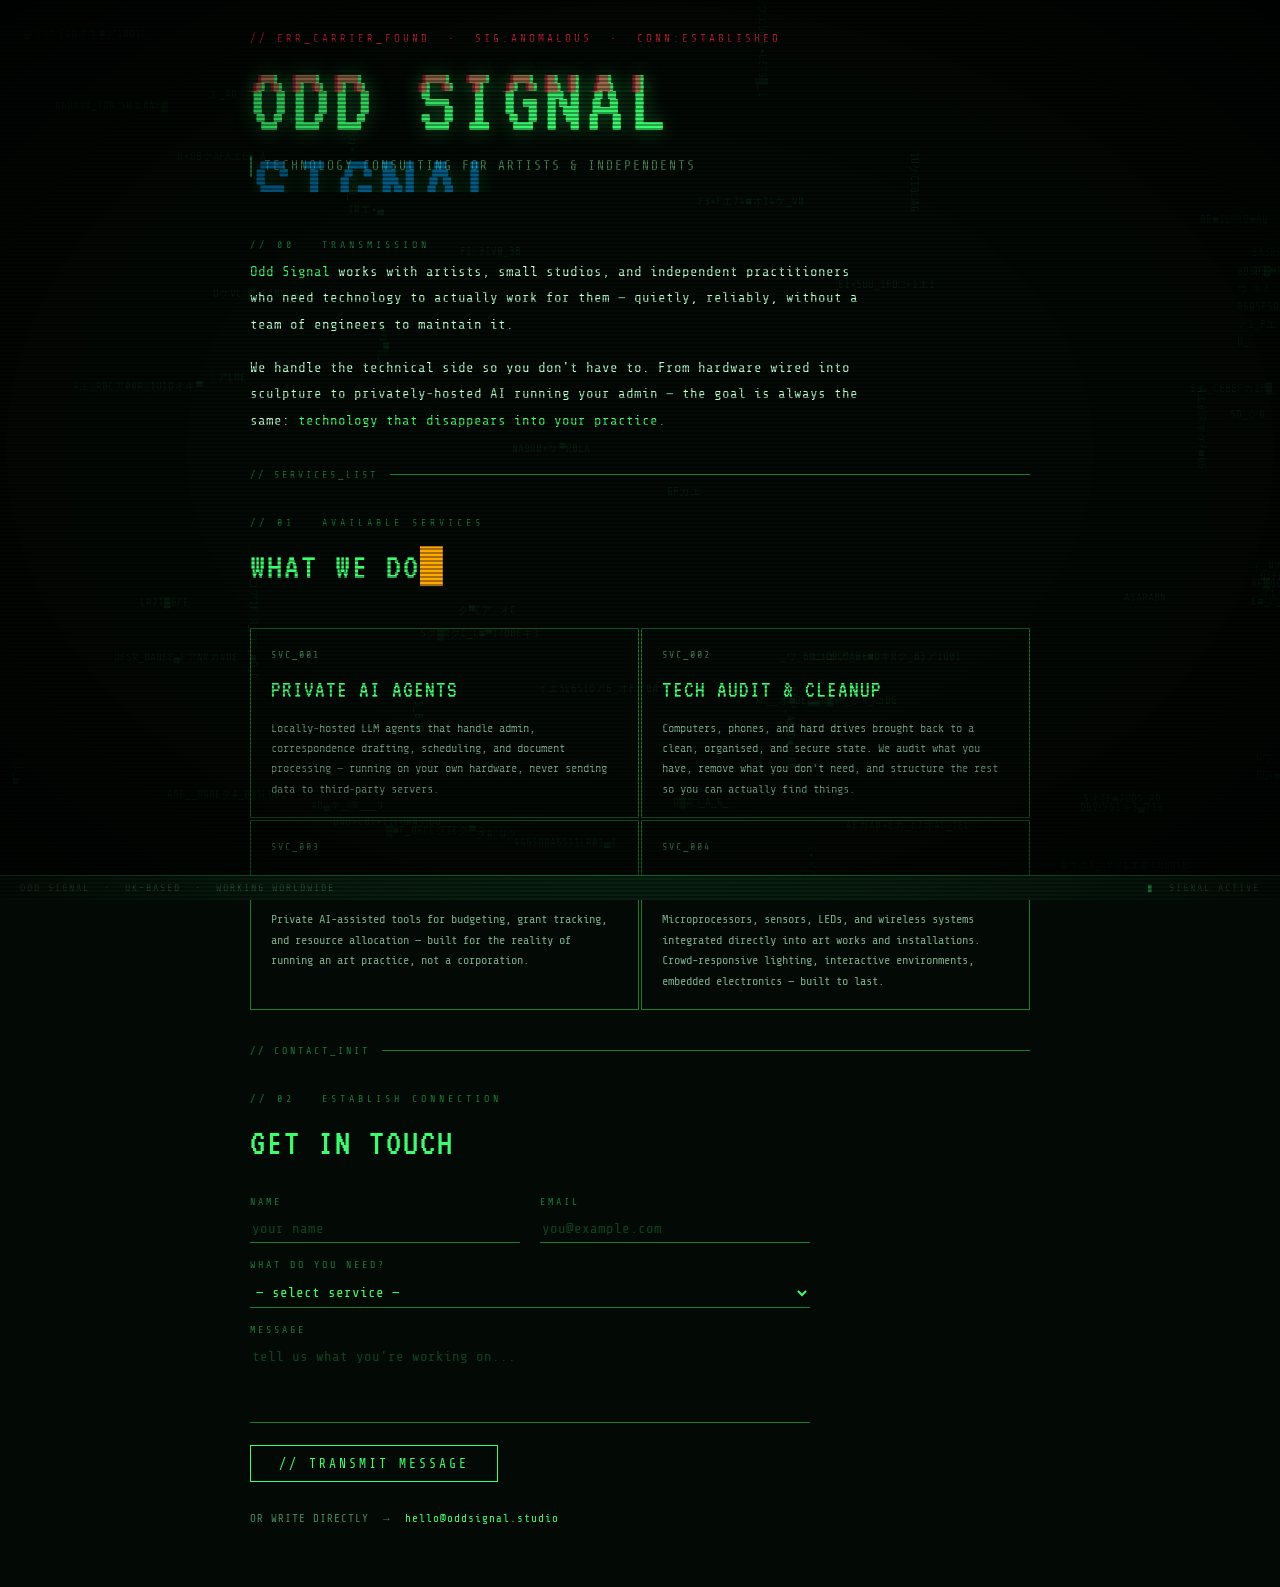
==== index.html @ 2bc2a2ae "Add files via upload" ====
<!DOCTYPE html>
<html lang="en">
<head>
<meta charset="UTF-8">
<meta name="viewport" content="width=device-width, initial-scale=1.0">
<title>ODD SIGNAL // ERR_CARRIER_FOUND</title>
<link href="https://fonts.googleapis.com/css2?family=Share+Tech+Mono&family=VT323&family=Inconsolata:wght@400;700&display=swap" rel="stylesheet">
<style>
* { box-sizing: border-box; margin: 0; padding: 0; }

:root {
  --green: #39ff6e;
  --green-dim: #1a7a38;
  --green-faint: #0d2e18;
  --red: #ff2244;
  --amber: #ffaa00;
  --bg: #030a05;
  --scanline: rgba(0,0,0,0.35);
  --text: #b8ffcc;
  --text-dim: #4a8a5a;
}

html { scroll-behavior: smooth; }

body {
  background: var(--bg);
  color: var(--text);
  font-family: 'Share Tech Mono', monospace;
  font-size: 14px;
  line-height: 1.6;
  min-height: 100vh;
  overflow-x: hidden;
  cursor: crosshair;
}

/* CRT scanlines overlay */
body::before {
  content: '';
  position: fixed;
  inset: 0;
  background: repeating-linear-gradient(
    0deg,
    transparent,
    transparent 2px,
    var(--scanline) 2px,
    var(--scanline) 4px
  );
  pointer-events: none;
  z-index: 9999;
}

/* Vignette */
body::after {
  content: '';
  position: fixed;
  inset: 0;
  background: radial-gradient(ellipse at center, transparent 50%, rgba(0,0,0,0.75) 100%);
  pointer-events: none;
  z-index: 9998;
}

/* Background noise / error text */
.bg-noise {
  position: fixed;
  inset: 0;
  overflow: hidden;
  pointer-events: none;
  z-index: 0;
}
.bg-noise span {
  position: absolute;
  font-family: 'Share Tech Mono', monospace;
  font-size: 11px;
  color: var(--green-dim);
  opacity: 0.18;
  user-select: none;
  animation: bgFlicker 4s step-end infinite;
}
@keyframes bgFlicker {
  0%, 95% { opacity: 0.18; }
  96%, 98% { opacity: 0.04; }
  99% { opacity: 0.28; }
  100% { opacity: 0.18; }
}

.wrapper {
  position: relative;
  z-index: 1;
  max-width: 820px;
  margin: 0 auto;
  padding: 30px 20px 60px;
}

/* ====== HEADER ====== */
header {
  margin-bottom: 60px;
  position: relative;
}

.error-prefix {
  font-size: 11px;
  color: var(--red);
  letter-spacing: 3px;
  margin-bottom: 10px;
  animation: redFlicker 5s step-end infinite;
}
@keyframes redFlicker {
  0%, 88% { opacity: 1; }
  89% { opacity: 0; }
  90% { opacity: 1; }
  93% { opacity: 0; }
  94%, 100% { opacity: 1; }
}

.site-title {
  font-family: 'VT323', monospace;
  font-size: 96px;
  line-height: 0.9;
  letter-spacing: 4px;
  color: var(--green);
  position: relative;
  display: inline-block;
  text-shadow: 0 0 20px rgba(57,255,110,0.4);
}

/* Chromatic aberration glitch on title */
.site-title::before {
  content: attr(data-text);
  position: absolute;
  left: -3px;
  top: 0;
  color: var(--red);
  opacity: 0.6;
  clip-path: polygon(0 20%, 100% 20%, 100% 40%, 0 40%);
  animation: glitchR 6s step-end infinite;
}
.site-title::after {
  content: attr(data-text);
  position: absolute;
  left: 3px;
  top: 0;
  color: #00aaff;
  opacity: 0.5;
  clip-path: polygon(0 60%, 100% 60%, 100% 78%, 0 78%);
  animation: glitchB 6s step-end infinite;
  animation-delay: 0.3s;
}
@keyframes glitchR {
  0%, 90% { clip-path: polygon(0 20%, 100% 20%, 100% 40%, 0 40%); left: -3px; }
  91% { clip-path: polygon(0 5%, 100% 5%, 100% 15%, 0 15%); left: -5px; }
  92% { clip-path: polygon(0 70%, 100% 70%, 100% 85%, 0 85%); left: -2px; }
  93%, 100% { clip-path: polygon(0 20%, 100% 20%, 100% 40%, 0 40%); left: -3px; }
}
@keyframes glitchB {
  0%, 88% { clip-path: polygon(0 60%, 100% 60%, 100% 78%, 0 78%); left: 3px; }
  89% { clip-path: polygon(0 30%, 100% 30%, 100% 50%, 0 50%); left: 5px; }
  90%, 100% { clip-path: polygon(0 60%, 100% 60%, 100% 78%, 0 78%); left: 3px; }
}

.site-tagline {
  font-size: 13px;
  color: var(--text-dim);
  letter-spacing: 2px;
  margin-top: 12px;
  border-left: 2px solid var(--green-dim);
  padding-left: 12px;
}

.tagline-glitch {
  display: inline-block;
  animation: tagFlicker 8s step-end infinite;
}
@keyframes tagFlicker {
  0%, 92% { opacity: 1; }
  93% { opacity: 0; }
  94% { opacity: 1; }
  95%, 97% { opacity: 0; }
  98%, 100% { opacity: 1; }
}

/* ====== HORIZONTAL RULE ====== */
.h-rule {
  border: none;
  border-top: 1px solid var(--green-dim);
  margin: 40px 0;
  position: relative;
  overflow: visible;
}
.h-rule::after {
  content: attr(data-label);
  position: absolute;
  top: -8px;
  left: 0;
  background: var(--bg);
  padding-right: 12px;
  font-size: 10px;
  color: var(--green-dim);
  letter-spacing: 3px;
}

/* ====== SECTION TITLES ====== */
.section-label {
  font-size: 10px;
  letter-spacing: 4px;
  color: var(--green-dim);
  text-transform: uppercase;
  margin-bottom: 6px;
}

.section-title {
  font-family: 'VT323', monospace;
  font-size: 38px;
  color: var(--green);
  letter-spacing: 2px;
  margin-bottom: 20px;
  position: relative;
  display: inline-block;
}
.section-title .corrupt {
  display: inline-block;
  animation: corruptChar 7s step-end infinite;
  color: var(--amber);
}
@keyframes corruptChar {
  0%, 94% { opacity: 0; width: 0; overflow: hidden; }
  95%, 97% { opacity: 1; width: auto; }
  98%, 100% { opacity: 0; width: 0; }
}

/* ====== ABOUT ====== */
.about-block {
  max-width: 620px;
  color: var(--text);
  font-size: 14px;
  line-height: 1.9;
}
.about-block p { margin-bottom: 16px; }
.hl { color: var(--green); }
.hl-red { color: var(--red); }
.hl-amber { color: var(--amber); }

/* ====== SERVICES ====== */
.services-grid {
  display: grid;
  grid-template-columns: 1fr 1fr;
  gap: 2px;
  margin-top: 10px;
}

.service-card {
  border: 1px solid var(--green-dim);
  padding: 18px 20px;
  position: relative;
  transition: border-color 0.1s, background 0.1s;
  overflow: hidden;
  cursor: default;
}
.service-card::before {
  content: '';
  position: absolute;
  inset: 0;
  background: var(--green-faint);
  opacity: 0;
  transition: opacity 0.1s;
}
.service-card:hover {
  border-color: var(--green);
}
.service-card:hover::before { opacity: 1; }

.service-card:hover .card-glitch { animation: cardCorrupt 0.4s step-end; }
@keyframes cardCorrupt {
  0% { transform: translateX(0); }
  20% { transform: translateX(-4px); color: var(--red); }
  40% { transform: translateX(3px); color: var(--green); }
  60% { transform: translateX(-2px); }
  80% { transform: translateX(1px); }
  100% { transform: translateX(0); }
}

.card-num {
  font-size: 10px;
  color: var(--text-dim);
  letter-spacing: 2px;
  margin-bottom: 8px;
}
.card-title {
  font-family: 'VT323', monospace;
  font-size: 24px;
  color: var(--green);
  letter-spacing: 1px;
  margin-bottom: 8px;
  position: relative;
  z-index: 1;
}
.card-desc {
  font-size: 12px;
  color: #7aaa8a;
  line-height: 1.7;
  position: relative;
  z-index: 1;
}

/* Occasional card flicker */
.service-card:nth-child(3) { animation: cardFlicker 12s step-end infinite 5s; }
@keyframes cardFlicker {
  0%, 97% { opacity: 1; }
  98% { opacity: 0.3; }
  99% { opacity: 1; }
}

/* ====== CONTACT ====== */
.contact-block {
  max-width: 560px;
}
.field-group {
  margin-bottom: 14px;
}
.field-label {
  display: block;
  font-size: 10px;
  letter-spacing: 3px;
  color: var(--green-dim);
  margin-bottom: 5px;
  text-transform: uppercase;
}
.field-input,
.field-textarea,
.field-select {
  width: 100%;
  background: transparent;
  border: none;
  border-bottom: 1px solid var(--green-dim);
  color: var(--green);
  font-family: 'Share Tech Mono', monospace;
  font-size: 14px;
  padding: 6px 2px;
  outline: none;
  transition: border-color 0.2s;
  caret-color: var(--green);
}
.field-input:focus,
.field-textarea:focus,
.field-select:focus {
  border-bottom-color: var(--green);
}
.field-input::placeholder,
.field-textarea::placeholder {
  color: var(--green-dim);
  opacity: 0.5;
}
.field-textarea {
  resize: none;
  min-height: 80px;
  display: block;
}
.field-select option {
  background: #030a05;
  color: var(--green);
}
.form-row {
  display: grid;
  grid-template-columns: 1fr 1fr;
  gap: 20px;
}

.send-btn {
  background: transparent;
  border: 1px solid var(--green);
  color: var(--green);
  font-family: 'Share Tech Mono', monospace;
  font-size: 13px;
  letter-spacing: 3px;
  padding: 10px 28px;
  cursor: pointer;
  text-transform: uppercase;
  position: relative;
  overflow: hidden;
  transition: color 0.1s;
  margin-top: 8px;
}
.send-btn::before {
  content: '';
  position: absolute;
  inset: 0;
  background: var(--green);
  transform: translateX(-101%);
  transition: transform 0.15s;
  z-index: 0;
}
.send-btn:hover { color: var(--bg); }
.send-btn:hover::before { transform: translateX(0); }
.send-btn span { position: relative; z-index: 1; }

/* ====== STATUS LINE ====== */
.status-line {
  position: fixed;
  bottom: 0;
  left: 0;
  right: 0;
  background: var(--green-faint);
  border-top: 1px solid var(--green-dim);
  padding: 4px 20px;
  font-size: 10px;
  letter-spacing: 2px;
  color: var(--text-dim);
  display: flex;
  justify-content: space-between;
  z-index: 1000;
}
.status-blink {
  animation: blink 1s step-end infinite;
  color: var(--green);
}
@keyframes blink { 50% { opacity: 0; } }

/* ====== CONFIRM ====== */
#confirm {
  display: none;
  margin-top: 14px;
  border-left: 2px solid var(--green);
  padding: 8px 14px;
  font-size: 12px;
  color: var(--green);
  animation: fadeIn 0.3s ease;
}
@keyframes fadeIn { from { opacity: 0; transform: translateY(4px); } to { opacity: 1; transform: translateY(0); } }

/* ====== NOISE HORIZONTAL GLITCH ====== */
@keyframes hGlitch {
  0%, 95% { clip-path: none; transform: none; }
  96% { clip-path: polygon(0 18%, 100% 18%, 100% 24%, 0 24%); transform: translateX(-6px); }
  97% { clip-path: polygon(0 60%, 100% 60%, 100% 64%, 0 64%); transform: translateX(4px); }
  98% { clip-path: polygon(0 40%, 100% 40%, 100% 43%, 0 43%); transform: translateX(-3px); }
  99%, 100% { clip-path: none; transform: none; }
}
.glitch-section {
  animation: hGlitch 9s step-end infinite;
}
.glitch-section:nth-child(2) { animation-delay: 3s; }
.glitch-section:nth-child(4) { animation-delay: 6s; }

@media (max-width: 580px) {
  .services-grid { grid-template-columns: 1fr; }
  .form-row { grid-template-columns: 1fr; }
  .site-title { font-size: 64px; }
}
</style>
</head>
<body>

<!-- Background error text noise -->
<div class="bg-noise" id="bgNoise"></div>

<div class="wrapper">

  <!-- HEADER -->
  <header>
    <div class="error-prefix">// ERR_CARRIER_FOUND &nbsp;·&nbsp; SIG:ANOMALOUS &nbsp;·&nbsp; CONN:ESTABLISHED</div>
    <div class="site-title" data-text="ODD SIGNAL">ODD SIGNAL</div>
    <div class="site-tagline">
      <span class="tagline-glitch">TECHNOLOGY CONSULTING FOR ARTISTS &amp; INDEPENDENTS</span>
    </div>
  </header>

  <!-- ABOUT -->
  <section class="glitch-section" id="about">
    <div class="section-label">// 00 &nbsp; TRANSMISSION</div>
    <div class="about-block">
      <p>
        <span class="hl">Odd Signal</span> works with artists, small studios, and independent practitioners who need technology to actually work for them — quietly, reliably, without a team of engineers to maintain it.
      </p>
      <p>
        We handle the technical side so you don't have to. From hardware wired into sculpture to privately-hosted AI running your admin — the goal is always the same: <span class="hl">technology that disappears into your practice.</span>
      </p>
    </div>
  </section>

  <hr class="h-rule" data-label="// SERVICES_LIST">

  <!-- SERVICES -->
  <section id="services">
    <div class="section-label">// 01 &nbsp; AVAILABLE SERVICES</div>
    <div class="section-title">WHAT WE DO<span class="corrupt">█</span></div>

    <div class="services-grid">

      <div class="service-card">
        <div class="card-num">SVC_001</div>
        <div class="card-title card-glitch">PRIVATE AI AGENTS</div>
        <div class="card-desc">
          Locally-hosted LLM agents that handle admin, correspondence drafting, scheduling, and document processing — running on your own hardware, never sending data to third-party servers.
        </div>
      </div>

      <div class="service-card">
        <div class="card-num">SVC_002</div>
        <div class="card-title card-glitch">TECH AUDIT &amp; CLEANUP</div>
        <div class="card-desc">
          Computers, phones, and hard drives brought back to a clean, organised, and secure state. We audit what you have, remove what you don't need, and structure the rest so you can actually find things.
        </div>
      </div>

      <div class="service-card">
        <div class="card-num">SVC_003</div>
        <div class="card-title card-glitch">BUDGET &amp; RESOURCES</div>
        <div class="card-desc">
          Private AI-assisted tools for budgeting, grant tracking, and resource allocation — built for the reality of running an art practice, not a corporation.
        </div>
      </div>

      <div class="service-card">
        <div class="card-num">SVC_004</div>
        <div class="card-title card-glitch">ART &amp; HARDWARE</div>
        <div class="card-desc">
          Microprocessors, sensors, LEDs, and wireless systems integrated directly into art works and installations. Crowd-responsive lighting, interactive environments, embedded electronics — built to last.
        </div>
      </div>

    </div>
  </section>

  <hr class="h-rule" data-label="// CONTACT_INIT">

  <!-- CONTACT -->
  <section class="glitch-section" id="contact">
    <div class="section-label">// 02 &nbsp; ESTABLISH CONNECTION</div>
    <div class="section-title">GET IN TOUCH</div>
    <div class="contact-block">
      <!-- FORMSPREE: replace YOUR_FORM_ID below with the ID from formspree.io/forms -->
      <form id="contact-form" action="https://formspree.io/f/YOUR_FORM_ID" method="POST">
        <!-- This hidden field sets the reply-to so you can reply directly to the sender -->
        <input type="hidden" name="_replyto" value="">
        <div class="form-row">
          <div class="field-group">
            <label class="field-label">NAME</label>
            <input class="field-input" type="text" name="name" placeholder="your name" required>
          </div>
          <div class="field-group">
            <label class="field-label">EMAIL</label>
            <input class="field-input" type="email" name="email" placeholder="you@example.com" required oninput="document.querySelector('[name=_replyto]').value=this.value">
          </div>
        </div>
        <div class="field-group">
          <label class="field-label">WHAT DO YOU NEED?</label>
          <select class="field-select" name="service">
            <option value="" disabled selected>— select service —</option>
            <option>Private AI agent setup</option>
            <option>Tech audit &amp; cleanup</option>
            <option>Budget / resource tools</option>
            <option>Art &amp; hardware integration</option>
            <option>Not sure yet — let's talk</option>
          </select>
        </div>
        <div class="field-group">
          <label class="field-label">MESSAGE</label>
          <textarea class="field-textarea" name="message" placeholder="tell us what you're working on..."></textarea>
        </div>
        <button type="submit" class="send-btn"><span>// TRANSMIT MESSAGE</span></button>
      </form>
      <div id="confirm">
        &gt; MESSAGE RECEIVED. EXPECT RESPONSE WITHIN 2 WORKING DAYS._
      </div>
      <p style="margin-top:28px; font-size:11px; color:var(--text-dim); letter-spacing:1px;">
        OR WRITE DIRECTLY &nbsp;→&nbsp; <span style="color:var(--green)">hello@oddsignal.studio</span>
      </p>
    </div>
  </section>

</div><!-- /wrapper -->

<!-- STATUS BAR -->
<div class="status-line">
  <span>ODD SIGNAL &nbsp;·&nbsp; UK-BASED &nbsp;·&nbsp; WORKING WORLDWIDE</span>
  <span id="statusRight"><span class="status-blink">▮</span> &nbsp;SIGNAL ACTIVE</span>
</div>

<script>
// Background noise characters
const noiseEl = document.getElementById('bgNoise');
const chars = '01アイウエオカキクケコ░▒▓█▄▀■□▪ABCDEF0123456789ERR_SIG_OVF_NULL_REF_BAD_ADDR';
for (let i = 0; i < 55; i++) {
  const s = document.createElement('span');
  s.textContent = Array.from({length: Math.floor(Math.random()*18)+4}, () => chars[Math.floor(Math.random()*chars.length)]).join('');
  s.style.left = Math.random()*100 + 'vw';
  s.style.top = Math.random()*100 + 'vh';
  s.style.animationDelay = (Math.random()*4) + 's';
  s.style.transform = `rotate(${Math.random()>0.7 ? 90 : 0}deg)`;
  noiseEl.appendChild(s);
}

// Randomly corrupt a background string occasionally
setInterval(() => {
  const spans = noiseEl.querySelectorAll('span');
  const target = spans[Math.floor(Math.random()*spans.length)];
  const orig = target.textContent;
  target.style.color = '#ff2244';
  target.style.opacity = '0.35';
  setTimeout(() => {
    target.textContent = Array.from({length: Math.floor(Math.random()*18)+4}, () => chars[Math.floor(Math.random()*chars.length)]).join('');
    target.style.color = '';
    target.style.opacity = '';
  }, 200);
}, 1800);

// Status bar cycling messages
const statuses = [
  'SIGNAL ACTIVE',
  'CARRIER DETECTED',
  'TRANSMITTING...',
  'SIG:ANOMALOUS — NOMINAL',
  'UPTIME: OK',
  'ERR_CORRECTED',
];
let si = 0;
setInterval(() => {
  si = (si + 1) % statuses.length;
  document.getElementById('statusRight').innerHTML = '<span class="status-blink">▮</span> &nbsp;' + statuses[si];
}, 4000);

// Contact form — submits to Formspree via fetch so the page doesn't redirect
const contactForm = document.getElementById('contact-form');
contactForm.addEventListener('submit', async (e) => {
  e.preventDefault();
  const btn = contactForm.querySelector('.send-btn span');
  const confirm = document.getElementById('confirm');
  btn.textContent = '// TRANSMITTING...';
  contactForm.style.opacity = '0.4';
  contactForm.style.pointerEvents = 'none';
  try {
    const res = await fetch(contactForm.action, {
      method: 'POST',
      body: new FormData(contactForm),
      headers: { 'Accept': 'application/json' }
    });
    if (res.ok) {
      confirm.textContent = '> MESSAGE RECEIVED. EXPECT RESPONSE WITHIN 2 WORKING DAYS._';
      confirm.style.color = 'var(--green)';
    } else {
      confirm.textContent = '> ERR: TRANSMISSION FAILED. PLEASE EMAIL DIRECTLY._';
      confirm.style.color = 'var(--red)';
    }
  } catch {
    confirm.textContent = '> ERR: NO CARRIER. PLEASE EMAIL DIRECTLY._';
    confirm.style.color = 'var(--red)';
  }
  confirm.style.display = 'block';
  setTimeout(() => {
    confirm.style.display = 'none';
    contactForm.reset();
    contactForm.style.opacity = '1';
    contactForm.style.pointerEvents = '';
    btn.textContent = '// TRANSMIT MESSAGE';
  }, 7000);
});

// Occasional full-page horizontal glitch slice
setInterval(() => {
  if (Math.random() > 0.6) {
    const y1 = Math.random()*80 + 5;
    const h = Math.random()*3 + 1;
    const shift = (Math.random()-0.5)*18;
    const el = document.querySelector('.wrapper');
    el.style.clipPath = `polygon(0 ${y1}%, 100% ${y1}%, 100% ${y1+h}%, 0 ${y1+h}%)`;
    el.style.transform = `translateX(${shift}px)`;
    el.style.color = Math.random() > 0.5 ? '#ff2244' : '#00aaff';
    setTimeout(() => {
      el.style.clipPath = '';
      el.style.transform = '';
      el.style.color = '';
    }, 80);
  }
}, 3000);
</script>
</body>
</html>
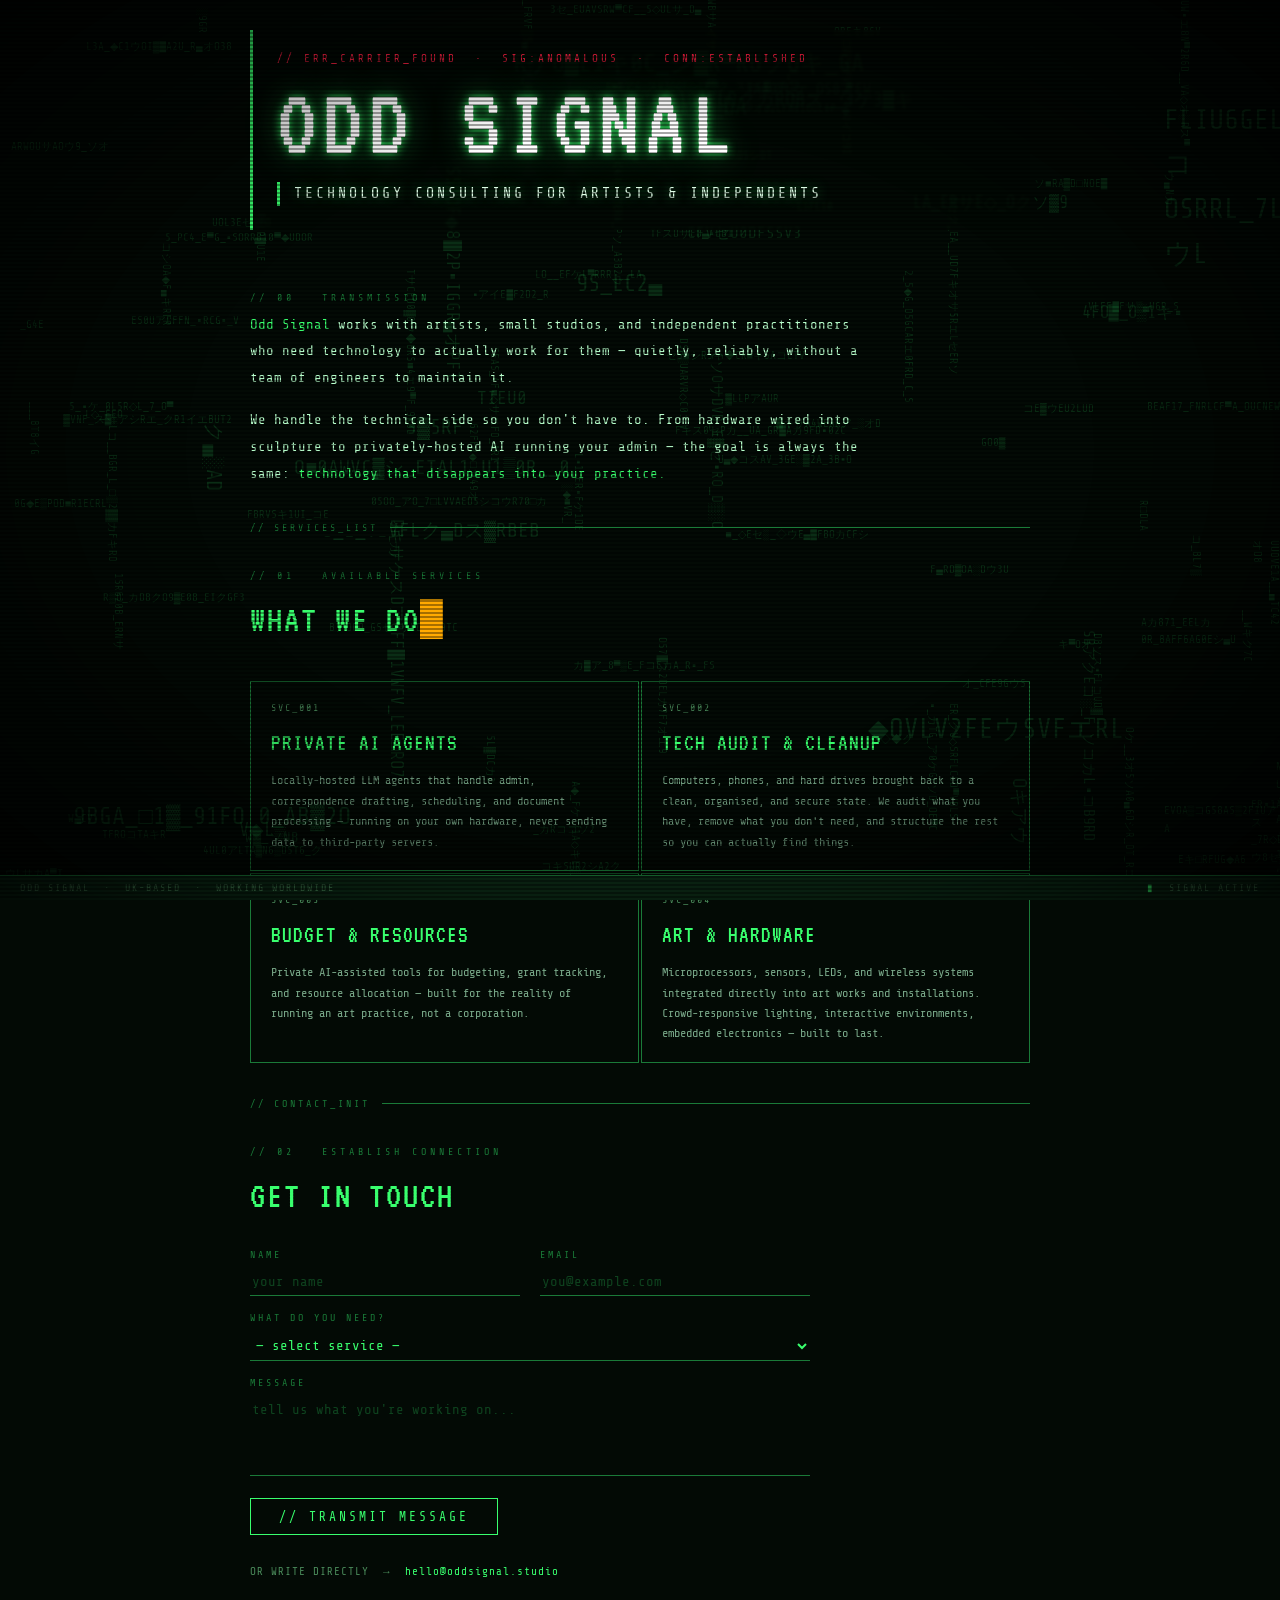
==== commit 1d827f17: "Add files via upload" ====
--- a/index.html
+++ b/index.html
@@ -72,15 +72,26 @@
   font-family: 'Share Tech Mono', monospace;
   font-size: 11px;
   color: var(--green-dim);
-  opacity: 0.18;
+  opacity: 0.32;
   user-select: none;
-  animation: bgFlicker 4s step-end infinite;
+  animation: bgFlicker 2s step-end infinite;
 }
 @keyframes bgFlicker {
-  0%, 95% { opacity: 0.18; }
-  96%, 98% { opacity: 0.04; }
-  99% { opacity: 0.28; }
-  100% { opacity: 0.18; }
+  0%, 80% { opacity: 0.32; }
+  81%, 83% { opacity: 0.06; }
+  84% { opacity: 0.55; color: #ff2244; }
+  85%, 91% { opacity: 0.32; color: var(--green-dim); }
+  92% { opacity: 0.6; color: #ffaa00; }
+  93%, 100% { opacity: 0.32; color: var(--green-dim); }
+}
+
+/* Canvas glitch bars layer */
+#glitch-canvas {
+  position: fixed;
+  inset: 0;
+  pointer-events: none;
+  z-index: 2;
+  opacity: 0.85;
 }
 
 .wrapper {
@@ -95,6 +106,10 @@
 header {
   margin-bottom: 60px;
   position: relative;
+  background: rgba(3,10,5,0.72);
+  padding: 20px 24px 24px;
+  border-left: 3px solid var(--green);
+  backdrop-filter: blur(1px);
 }
 
 .error-prefix {
@@ -114,69 +129,29 @@
 
 .site-title {
   font-family: 'VT323', monospace;
-  font-size: 96px;
+  font-size: 100px;
   line-height: 0.9;
-  letter-spacing: 4px;
-  color: var(--green);
+  letter-spacing: 6px;
+  color: #ffffff;
   position: relative;
   display: inline-block;
-  text-shadow: 0 0 20px rgba(57,255,110,0.4);
-}
-
-/* Chromatic aberration glitch on title */
-.site-title::before {
-  content: attr(data-text);
-  position: absolute;
-  left: -3px;
-  top: 0;
-  color: var(--red);
-  opacity: 0.6;
-  clip-path: polygon(0 20%, 100% 20%, 100% 40%, 0 40%);
-  animation: glitchR 6s step-end infinite;
-}
-.site-title::after {
-  content: attr(data-text);
-  position: absolute;
-  left: 3px;
-  top: 0;
-  color: #00aaff;
-  opacity: 0.5;
-  clip-path: polygon(0 60%, 100% 60%, 100% 78%, 0 78%);
-  animation: glitchB 6s step-end infinite;
-  animation-delay: 0.3s;
-}
-@keyframes glitchR {
-  0%, 90% { clip-path: polygon(0 20%, 100% 20%, 100% 40%, 0 40%); left: -3px; }
-  91% { clip-path: polygon(0 5%, 100% 5%, 100% 15%, 0 15%); left: -5px; }
-  92% { clip-path: polygon(0 70%, 100% 70%, 100% 85%, 0 85%); left: -2px; }
-  93%, 100% { clip-path: polygon(0 20%, 100% 20%, 100% 40%, 0 40%); left: -3px; }
-}
-@keyframes glitchB {
-  0%, 88% { clip-path: polygon(0 60%, 100% 60%, 100% 78%, 0 78%); left: 3px; }
-  89% { clip-path: polygon(0 30%, 100% 30%, 100% 50%, 0 50%); left: 5px; }
-  90%, 100% { clip-path: polygon(0 60%, 100% 60%, 100% 78%, 0 78%); left: 3px; }
+  text-shadow:
+    0 0 8px rgba(57,255,110,0.9),
+    0 0 30px rgba(57,255,110,0.5),
+    0 2px 0 rgba(0,0,0,0.8);
 }
 
 .site-tagline {
-  font-size: 13px;
-  color: var(--text-dim);
-  letter-spacing: 2px;
-  margin-top: 12px;
-  border-left: 2px solid var(--green-dim);
-  padding-left: 12px;
-}
-
-.tagline-glitch {
-  display: inline-block;
-  animation: tagFlicker 8s step-end infinite;
-}
-@keyframes tagFlicker {
-  0%, 92% { opacity: 1; }
-  93% { opacity: 0; }
-  94% { opacity: 1; }
-  95%, 97% { opacity: 0; }
-  98%, 100% { opacity: 1; }
-}
+  font-size: 15px;
+  color: #e0ffe8;
+  letter-spacing: 3px;
+  margin-top: 14px;
+  border-left: 3px solid var(--green);
+  padding-left: 14px;
+  text-shadow: 0 0 12px rgba(57,255,110,0.6), 0 1px 0 rgba(0,0,0,0.9);
+}
+
+.tagline-glitch { display: inline-block; }
 
 /* ====== HORIZONTAL RULE ====== */
 .h-rule {
@@ -451,6 +426,7 @@
 
 <!-- Background error text noise -->
 <div class="bg-noise" id="bgNoise"></div>
+<canvas id="glitch-canvas"></canvas>
 
 <div class="wrapper">
 
@@ -576,32 +552,83 @@
 </div>
 
 <script>
-// Background noise characters
+// Background noise characters — more of them, wider variety
 const noiseEl = document.getElementById('bgNoise');
-const chars = '01アイウエオカキクケコ░▒▓█▄▀■□▪ABCDEF0123456789ERR_SIG_OVF_NULL_REF_BAD_ADDR';
-for (let i = 0; i < 55; i++) {
+const chars = '01アイウエオカキクケコサシスセソ░▒▓█▄▀■□▪◆◇ABCDEF0123456789ERR_SIG_OVF_NULL_REF_BAD_ADDR_CORRUPT_OVERFLOW_SEGFAULT';
+for (let i = 0; i < 110; i++) {
   const s = document.createElement('span');
-  s.textContent = Array.from({length: Math.floor(Math.random()*18)+4}, () => chars[Math.floor(Math.random()*chars.length)]).join('');
+  const len = Math.floor(Math.random()*22)+4;
+  s.textContent = Array.from({length: len}, () => chars[Math.floor(Math.random()*chars.length)]).join('');
   s.style.left = Math.random()*100 + 'vw';
   s.style.top = Math.random()*100 + 'vh';
-  s.style.animationDelay = (Math.random()*4) + 's';
-  s.style.transform = `rotate(${Math.random()>0.7 ? 90 : 0}deg)`;
+  s.style.animationDelay = (Math.random()*2) + 's';
+  s.style.animationDuration = (Math.random()*2 + 1.2) + 's';
+  s.style.fontSize = (Math.random() > 0.2 ? 11 : Math.floor(Math.random()*16+14)) + 'px';
+  s.style.transform = `rotate(${Math.random()>0.6 ? 90 : 0}deg)`;
   noiseEl.appendChild(s);
 }
 
-// Randomly corrupt a background string occasionally
+// Corrupt background strings more aggressively
 setInterval(() => {
   const spans = noiseEl.querySelectorAll('span');
-  const target = spans[Math.floor(Math.random()*spans.length)];
-  const orig = target.textContent;
-  target.style.color = '#ff2244';
-  target.style.opacity = '0.35';
-  setTimeout(() => {
-    target.textContent = Array.from({length: Math.floor(Math.random()*18)+4}, () => chars[Math.floor(Math.random()*chars.length)]).join('');
-    target.style.color = '';
-    target.style.opacity = '';
-  }, 200);
-}, 1800);
+  const count = Math.floor(Math.random()*5)+1;
+  for (let i = 0; i < count; i++) {
+    const target = spans[Math.floor(Math.random()*spans.length)];
+    const wasColor = target.style.color;
+    const colors = ['#ff2244','#ffaa00','#00aaff','#39ff6e'];
+    target.style.color = colors[Math.floor(Math.random()*colors.length)];
+    target.style.opacity = '0.7';
+    setTimeout(() => {
+      target.textContent = Array.from({length: Math.floor(Math.random()*22)+4}, () => chars[Math.floor(Math.random()*chars.length)]).join('');
+      target.style.color = '';
+      target.style.opacity = '';
+    }, 120);
+  }
+}, 600);
+
+// Canvas glitch bars — draw random coloured horizontal slices over background
+const canvas = document.getElementById('glitch-canvas');
+const ctx = canvas.getContext('2d');
+function resizeCanvas() {
+  canvas.width = window.innerWidth;
+  canvas.height = window.innerHeight;
+}
+resizeCanvas();
+window.addEventListener('resize', resizeCanvas);
+
+const glitchColors = [
+  'rgba(57,255,110,0.07)',
+  'rgba(255,34,68,0.09)',
+  'rgba(0,170,255,0.07)',
+  'rgba(255,170,0,0.06)',
+];
+
+function drawGlitch() {
+  ctx.clearRect(0, 0, canvas.width, canvas.height);
+  if (Math.random() > 0.3) {
+    const bars = Math.floor(Math.random()*6)+1;
+    for (let i = 0; i < bars; i++) {
+      const y = Math.random() * canvas.height;
+      const h = Math.random() * 4 + 1;
+      const col = glitchColors[Math.floor(Math.random()*glitchColors.length)];
+      ctx.fillStyle = col;
+      ctx.fillRect(0, y, canvas.width, h);
+    }
+  }
+  // occasional full bright flash bar
+  if (Math.random() > 0.92) {
+    const y = Math.random() * canvas.height;
+    ctx.fillStyle = 'rgba(57,255,110,0.18)';
+    ctx.fillRect(0, y, canvas.width, Math.random()*2+1);
+  }
+  if (Math.random() > 0.95) {
+    const y = Math.random() * canvas.height;
+    ctx.fillStyle = 'rgba(255,34,68,0.22)';
+    ctx.fillRect(0, y, canvas.width, 1);
+  }
+  setTimeout(drawGlitch, Math.random()*120+40);
+}
+drawGlitch();
 
 // Status bar cycling messages
 const statuses = [
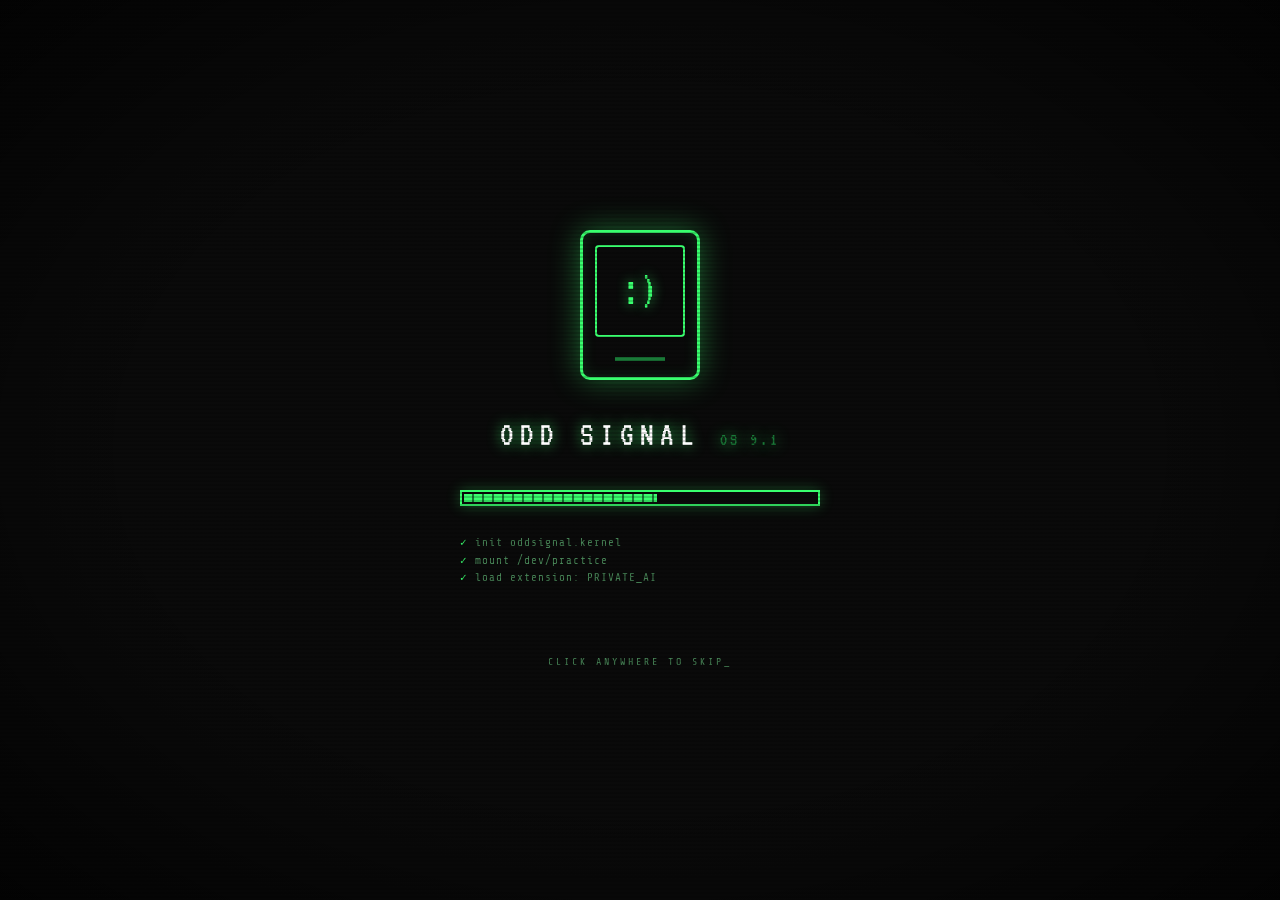
==== commit 76ae6580: "Add files via upload" ====
--- a/index.html
+++ b/index.html
@@ -3,10 +3,11 @@
 <head>
 <meta charset="UTF-8">
 <meta name="viewport" content="width=device-width, initial-scale=1.0">
-<title>ODD SIGNAL // ERR_CARRIER_FOUND</title>
-<link href="https://fonts.googleapis.com/css2?family=Share+Tech+Mono&family=VT323&family=Inconsolata:wght@400;700&display=swap" rel="stylesheet">
+<title>ODD SIGNAL // OS 9.1 // ERR_CARRIER_FOUND</title>
+<meta name="description" content="Odd Signal — technology consulting for artists & independents. Private AI agents, tech audits, art & hardware integration.">
+<link href="https://fonts.googleapis.com/css2?family=Share+Tech+Mono&family=VT323&family=Pixelify+Sans:wght@400;500;700&display=swap" rel="stylesheet">
 <style>
-* { box-sizing: border-box; margin: 0; padding: 0; }
+* { box-sizing: border-box; margin: 0; padding: 0; -webkit-tap-highlight-color: transparent; }
 
 :root {
   --green: #39ff6e;
@@ -14,22 +15,36 @@
   --green-faint: #0d2e18;
   --red: #ff2244;
   --amber: #ffaa00;
+  --blue: #00aaff;
   --bg: #030a05;
-  --scanline: rgba(0,0,0,0.35);
+  --scanline: rgba(0,0,0,0.18);
   --text: #b8ffcc;
   --text-dim: #4a8a5a;
-}
-
-html { scroll-behavior: smooth; }
+
+  /* Classic Mac platinum palette */
+  --plat: #dddddd;
+  --plat-light: #f4f4f4;
+  --plat-dark: #999999;
+  --plat-darker: #555555;
+  --mac-black: #111111;
+  --titlebar-h: 24px;
+  --menubar-h: 26px;
+
+  --mac-font: 'Pixelify Sans', 'Share Tech Mono', monospace;
+  --mono: 'Share Tech Mono', monospace;
+}
+
+html { height: 100%; }
 
 body {
   background: var(--bg);
   color: var(--text);
-  font-family: 'Share Tech Mono', monospace;
+  font-family: var(--mono);
   font-size: 14px;
   line-height: 1.6;
-  min-height: 100vh;
-  overflow-x: hidden;
+  height: 100vh;
+  height: 100dvh;
+  overflow: hidden;
   cursor: crosshair;
 }
 
@@ -46,7 +61,7 @@
     var(--scanline) 4px
   );
   pointer-events: none;
-  z-index: 9999;
+  z-index: 99999;
 }
 
 /* Vignette */
@@ -54,12 +69,115 @@
   content: '';
   position: fixed;
   inset: 0;
-  background: radial-gradient(ellipse at center, transparent 50%, rgba(0,0,0,0.75) 100%);
+  background: radial-gradient(ellipse at center, transparent 55%, rgba(0,0,0,0.7) 100%);
   pointer-events: none;
-  z-index: 9998;
-}
-
-/* Background noise / error text */
+  z-index: 99998;
+}
+
+::selection { background: var(--green); color: var(--bg); }
+
+/* ============================================================
+   BOOT SCREEN
+   ============================================================ */
+#boot {
+  position: fixed;
+  inset: 0;
+  background: #0a0a0a;
+  z-index: 50000;
+  display: flex;
+  flex-direction: column;
+  align-items: center;
+  justify-content: center;
+  gap: 28px;
+  cursor: pointer;
+  transition: opacity 0.5s;
+}
+#boot.done { opacity: 0; pointer-events: none; }
+
+.boot-mac {
+  width: 120px;
+  height: 150px;
+  border: 3px solid var(--green);
+  border-radius: 10px;
+  position: relative;
+  box-shadow: 0 0 30px rgba(57,255,110,0.4), inset 0 0 14px rgba(57,255,110,0.15);
+  animation: bootMacGlitch 4s step-end infinite;
+}
+.boot-mac .screen {
+  position: absolute;
+  inset: 12px 12px 40px 12px;
+  border: 2px solid var(--green);
+  border-radius: 4px;
+  display: flex;
+  align-items: center;
+  justify-content: center;
+  font-family: 'VT323', monospace;
+  font-size: 44px;
+  color: var(--green);
+  text-shadow: 0 0 12px rgba(57,255,110,0.8);
+  overflow: hidden;
+}
+.boot-mac .slot {
+  position: absolute;
+  bottom: 16px;
+  left: 50%;
+  transform: translateX(-50%);
+  width: 50px;
+  height: 4px;
+  background: var(--green-dim);
+}
+@keyframes bootMacGlitch {
+  0%, 90% { transform: none; filter: none; }
+  91% { transform: translateX(-4px) skewX(-3deg); filter: hue-rotate(120deg); }
+  92% { transform: translateX(3px); filter: none; }
+  93%, 100% { transform: none; }
+}
+
+.boot-title {
+  font-family: 'VT323', monospace;
+  font-size: 34px;
+  letter-spacing: 6px;
+  color: #fff;
+  text-shadow: 0 0 14px rgba(57,255,110,0.8);
+}
+.boot-title .v { color: var(--green-dim); font-size: 18px; letter-spacing: 3px; }
+
+.boot-bar {
+  width: min(360px, 76vw);
+  height: 16px;
+  border: 2px solid var(--green);
+  padding: 2px;
+  box-shadow: 0 0 14px rgba(57,255,110,0.3);
+}
+.boot-bar .fill {
+  height: 100%;
+  width: 0%;
+  background: repeating-linear-gradient(90deg, var(--green) 0 8px, var(--green-dim) 8px 10px);
+  transition: width 0.18s steps(4);
+}
+
+.boot-log {
+  font-size: 11px;
+  color: var(--text-dim);
+  letter-spacing: 1px;
+  height: 92px;
+  width: min(360px, 76vw);
+  overflow: hidden;
+  text-align: left;
+}
+.boot-log .ok { color: var(--green); }
+.boot-log .err { color: var(--red); }
+
+.boot-skip {
+  font-size: 10px;
+  letter-spacing: 3px;
+  color: var(--text-dim);
+  animation: blink 1.2s step-end infinite;
+}
+
+/* ============================================================
+   BACKGROUND NOISE + GLITCH CANVAS
+   ============================================================ */
 .bg-noise {
   position: fixed;
   inset: 0;
@@ -69,23 +187,20 @@
 }
 .bg-noise span {
   position: absolute;
-  font-family: 'Share Tech Mono', monospace;
+  font-family: var(--mono);
   font-size: 11px;
   color: var(--green-dim);
   opacity: 0.32;
   user-select: none;
-  animation: bgFlicker 2s step-end infinite;
+  animation: bgFlicker 4.5s step-end infinite;
 }
 @keyframes bgFlicker {
-  0%, 80% { opacity: 0.32; }
-  81%, 83% { opacity: 0.06; }
-  84% { opacity: 0.55; color: #ff2244; }
-  85%, 91% { opacity: 0.32; color: var(--green-dim); }
-  92% { opacity: 0.6; color: #ffaa00; }
-  93%, 100% { opacity: 0.32; color: var(--green-dim); }
-}
-
-/* Canvas glitch bars layer */
+  0%, 90% { opacity: 0.3; color: var(--green-dim); }
+  91%, 93% { opacity: 0.16; }
+  94% { opacity: 0.42; color: var(--amber); }
+  95%, 100% { opacity: 0.3; color: var(--green-dim); }
+}
+
 #glitch-canvas {
   position: fixed;
   inset: 0;
@@ -94,280 +209,420 @@
   opacity: 0.85;
 }
 
-.wrapper {
+/* VHS tracking sweep — smooth band drifting down screen */
+#tracking {
+  position: fixed;
+  left: 0; right: 0; top: 0;
+  height: 72px;
+  transform: translateY(-90px);
+  z-index: 3;
+  pointer-events: none;
+  opacity: 0;
+  mix-blend-mode: screen;
+  background: linear-gradient(180deg,
+    transparent,
+    rgba(0,170,255,0.06) 44%,
+    rgba(255,255,255,0.07) 50%,
+    rgba(255,34,68,0.06) 56%,
+    transparent);
+  box-shadow: 0 0 18px rgba(57,255,110,0.05);
+}
+#tracking.run { animation: trackSweep 1.7s linear 1; }
+@keyframes trackSweep {
+  0%   { transform: translateY(-90px); opacity: 0; }
+  8%   { opacity: 0.65; }
+  50%  { opacity: 0.5; }
+  92%  { opacity: 0.65; }
+  100% { transform: translateY(100vh); opacity: 0; }
+}
+
+/* RGB chromatic split — brief, on headings */
+@keyframes rgbSplit {
+  0%   { text-shadow: none; transform: none; }
+  25%  { text-shadow: -2px 0 var(--red), 2px 0 var(--blue); transform: translateX(1px); }
+  50%  { text-shadow: 2px 0 var(--blue), -2px 0 var(--red); transform: translateX(-1px); }
+  75%  { text-shadow: -1px 0 var(--red), 1px 0 var(--blue); transform: translateX(1px); }
+  100% { text-shadow: none; transform: none; }
+}
+.rgb-hit { animation: rgbSplit 0.42s steps(4) 1; }
+
+/* ============================================================
+   MENU BAR (classic Mac)
+   ============================================================ */
+#menubar {
+  position: fixed;
+  top: 0; left: 0; right: 0;
+  height: var(--menubar-h);
+  background: linear-gradient(180deg, var(--plat-light), var(--plat));
+  border-bottom: 2px solid var(--mac-black);
+  display: flex;
+  align-items: stretch;
+  z-index: 20000;
+  font-family: var(--mac-font);
+  font-size: 14px;
+  color: var(--mac-black);
+  user-select: none;
+  box-shadow: 0 2px 0 rgba(57,255,110,0.25);
+}
+.menu-item {
+  padding: 0 13px;
+  display: flex;
+  align-items: center;
+  cursor: pointer;
   position: relative;
-  z-index: 1;
-  max-width: 820px;
-  margin: 0 auto;
-  padding: 30px 20px 60px;
-}
-
-/* ====== HEADER ====== */
-header {
-  margin-bottom: 60px;
+  white-space: nowrap;
+}
+.menu-item:hover, .menu-item.open {
+  background: var(--mac-black);
+  color: var(--green);
+}
+.menu-logo {
+  font-size: 16px;
+  font-weight: 700;
+  color: var(--mac-black);
+  animation: logoGlitch 8s step-end infinite;
+}
+@keyframes logoGlitch {
+  0%, 93% { transform: none; }
+  94% { transform: translateX(-2px); color: var(--red); }
+  95% { transform: translateX(2px); color: var(--blue); }
+  96%, 100% { transform: none; }
+}
+.menu-item.open .menu-logo { color: var(--green); }
+
+.menu-spacer { flex: 1; }
+
+#menu-clock {
+  padding: 0 14px;
+  display: flex;
+  align-items: center;
+  font-size: 13px;
+  letter-spacing: 1px;
+}
+
+.dropdown {
+  display: none;
+  position: absolute;
+  top: 100%;
+  left: 0;
+  min-width: 210px;
+  background: var(--plat-light);
+  border: 1px solid var(--mac-black);
+  border-top: none;
+  box-shadow: 3px 3px 0 rgba(0,0,0,0.55);
+  padding: 3px 0;
+  z-index: 20001;
+}
+.menu-item.open .dropdown { display: block; }
+.dd-item {
+  padding: 5px 18px 5px 16px;
+  color: var(--mac-black);
+  font-size: 14px;
+  display: flex;
+  justify-content: space-between;
+  gap: 24px;
+}
+.dd-item:hover { background: var(--mac-black); color: var(--green); }
+.dd-item.disabled { color: var(--plat-dark); pointer-events: none; }
+.dd-sep { border-top: 1px solid var(--plat-dark); margin: 3px 1px; }
+.dd-key { color: inherit; opacity: 0.55; font-size: 12px; }
+
+/* ============================================================
+   DESKTOP + ICONS
+   ============================================================ */
+#desktop {
+  position: fixed;
+  inset: var(--menubar-h) 0 26px 0;
+  z-index: 5;
+}
+
+.desk-icon {
+  position: absolute;
+  width: 84px;
+  text-align: center;
+  cursor: pointer;
+  z-index: 10;
+  user-select: none;
+}
+.desk-icon .glyph {
+  font-size: 34px;
+  line-height: 1.1;
+  filter: drop-shadow(0 0 6px rgba(57,255,110,0.5));
+  transition: transform 0.1s;
+}
+.desk-icon .label {
+  display: inline-block;
+  margin-top: 4px;
+  font-family: var(--mac-font);
+  font-size: 12px;
+  color: #fff;
+  background: rgba(3,10,5,0.85);
+  padding: 1px 6px;
+  border: 1px solid transparent;
+  text-shadow: 0 1px 0 #000;
+}
+.desk-icon:hover .glyph { transform: scale(1.12); }
+.desk-icon.selected .label {
+  background: var(--green);
+  color: var(--bg);
+}
+.desk-icon:active .glyph { animation: iconJolt 0.25s step-end; }
+@keyframes iconJolt {
+  0% { transform: translateX(-3px) scale(1.1); filter: hue-rotate(140deg); }
+  50% { transform: translateX(3px) scale(1.1); }
+  100% { transform: none; }
+}
+
+/* ============================================================
+   WINDOWS (classic Mac platinum)
+   ============================================================ */
+.mac-window {
+  position: absolute;
+  background: var(--plat);
+  border: 1px solid var(--mac-black);
+  box-shadow:
+    inset 1px 1px 0 var(--plat-light),
+    inset -1px -1px 0 var(--plat-dark),
+    4px 4px 0 rgba(0,0,0,0.55),
+    0 0 24px rgba(57,255,110,0.12);
+  min-width: 240px;
+  display: none;
+  flex-direction: column;
+  z-index: 100;
+  cursor: default;
+}
+.mac-window.open { display: flex; }
+.mac-window.shaded .win-body, .mac-window.shaded .win-status { display: none; }
+
+.titlebar {
+  height: var(--titlebar-h);
+  display: flex;
+  align-items: center;
+  gap: 8px;
+  padding: 0 7px;
+  background:
+    repeating-linear-gradient(180deg,
+      transparent 0 3px,
+      var(--plat-dark) 3px 4px) ,
+    linear-gradient(180deg, var(--plat-light), var(--plat));
+  background-blend-mode: normal;
+  border-bottom: 1px solid var(--mac-black);
+  cursor: grab;
+  user-select: none;
+  touch-action: none;
+}
+.titlebar:active { cursor: grabbing; }
+.mac-window.inactive .titlebar { background: var(--plat); }
+.mac-window.inactive .titlebar .stripes { visibility: hidden; }
+
+.titlebar .t-btn {
+  width: 13px;
+  height: 13px;
+  border: 1px solid var(--mac-black);
+  background: linear-gradient(135deg, var(--plat-light), var(--plat-dark));
+  cursor: pointer;
+  flex: 0 0 auto;
   position: relative;
-  background: rgba(3,10,5,0.72);
-  padding: 20px 24px 24px;
-  border-left: 3px solid var(--green);
-  backdrop-filter: blur(1px);
-}
-
-.error-prefix {
+}
+.titlebar .t-btn:hover { background: var(--green); }
+.titlebar .t-btn:active { background: var(--mac-black); }
+
+.titlebar .title {
+  flex: 1;
+  text-align: center;
+  font-family: var(--mac-font);
+  font-size: 14px;
+  color: var(--mac-black);
+  white-space: nowrap;
+  overflow: hidden;
+  text-overflow: ellipsis;
+  background: inherit;
+  padding: 0 8px;
+}
+
+.win-body {
+  padding: 16px 18px;
+  background: var(--plat-light);
+  color: var(--mac-black);
+  font-size: 13px;
+  line-height: 1.7;
+  overflow-y: auto;
+  max-height: calc(100dvh - 160px);
+  border-top: 1px solid var(--plat-light);
+}
+.win-body::-webkit-scrollbar { width: 14px; }
+.win-body::-webkit-scrollbar-track { background: var(--plat); border-left: 1px solid var(--plat-dark); }
+.win-body::-webkit-scrollbar-thumb { background: linear-gradient(90deg, var(--plat-light), var(--plat-dark)); border: 1px solid var(--mac-black); }
+
+.win-status {
+  border-top: 1px solid var(--plat-dark);
+  background: var(--plat);
+  font-family: var(--mac-font);
   font-size: 11px;
-  color: var(--red);
-  letter-spacing: 3px;
+  color: var(--plat-darker);
+  padding: 3px 10px;
+  display: flex;
+  justify-content: space-between;
+}
+
+/* window content typography */
+.win-body h2 {
+  font-family: 'VT323', monospace;
+  font-size: 28px;
+  letter-spacing: 1px;
+  color: var(--mac-black);
   margin-bottom: 10px;
-  animation: redFlicker 5s step-end infinite;
-}
-@keyframes redFlicker {
-  0%, 88% { opacity: 1; }
-  89% { opacity: 0; }
-  90% { opacity: 1; }
-  93% { opacity: 0; }
-  94%, 100% { opacity: 1; }
-}
-
-.site-title {
-  font-family: 'VT323', monospace;
-  font-size: 100px;
-  line-height: 0.9;
-  letter-spacing: 6px;
-  color: #ffffff;
-  position: relative;
+}
+.win-body p { margin-bottom: 12px; }
+.win-body .hl { background: var(--green); color: var(--bg); padding: 0 4px; }
+.win-body .hl-red { color: var(--red); font-weight: bold; }
+.win-body a { color: #0033cc; }
+
+/* ====== SERVICES list (Finder-style) ====== */
+.finder-head, .finder-row {
+  display: grid;
+  grid-template-columns: 36px 1fr 110px;
+  gap: 8px;
+  align-items: center;
+}
+.finder-head {
+  font-family: var(--mac-font);
+  font-size: 11px;
+  color: var(--plat-darker);
+  border-bottom: 1px solid var(--plat-dark);
+  padding: 2px 6px 4px;
+  margin-bottom: 2px;
+}
+.finder-row {
+  padding: 7px 6px;
+  cursor: pointer;
+  border: 1px dotted transparent;
+}
+.finder-row:hover { background: #cfcfcf; }
+.finder-row.expanded { background: var(--mac-black); color: var(--green); }
+.finder-row .f-icon { font-size: 20px; text-align: center; }
+.finder-row .f-name { font-family: var(--mac-font); font-size: 14px; }
+.finder-row .f-kind { font-size: 11px; color: var(--plat-darker); text-align: right; }
+.finder-row.expanded .f-kind { color: var(--green-dim); }
+.finder-desc {
+  display: none;
+  padding: 10px 14px 14px 50px;
+  font-size: 12.5px;
+  line-height: 1.7;
+  background: #efefef;
+  border-bottom: 1px solid var(--plat-dark);
+}
+.finder-desc.show { display: block; animation: descIn 0.18s steps(3); }
+@keyframes descIn { from { opacity: 0; transform: translateY(-4px); } to { opacity: 1; } }
+.finder-desc .ask-btn {
   display: inline-block;
-  text-shadow:
-    0 0 8px rgba(57,255,110,0.9),
-    0 0 30px rgba(57,255,110,0.5),
-    0 2px 0 rgba(0,0,0,0.8);
-}
-
-.site-tagline {
-  font-size: 15px;
-  color: #e0ffe8;
-  letter-spacing: 3px;
-  margin-top: 14px;
-  border-left: 3px solid var(--green);
-  padding-left: 14px;
-  text-shadow: 0 0 12px rgba(57,255,110,0.6), 0 1px 0 rgba(0,0,0,0.9);
-}
-
-.tagline-glitch { display: inline-block; }
-
-/* ====== HORIZONTAL RULE ====== */
-.h-rule {
-  border: none;
-  border-top: 1px solid var(--green-dim);
-  margin: 40px 0;
-  position: relative;
-  overflow: visible;
-}
-.h-rule::after {
-  content: attr(data-label);
-  position: absolute;
-  top: -8px;
-  left: 0;
-  background: var(--bg);
-  padding-right: 12px;
-  font-size: 10px;
-  color: var(--green-dim);
-  letter-spacing: 3px;
-}
-
-/* ====== SECTION TITLES ====== */
-.section-label {
-  font-size: 10px;
-  letter-spacing: 4px;
-  color: var(--green-dim);
-  text-transform: uppercase;
-  margin-bottom: 6px;
-}
-
-.section-title {
-  font-family: 'VT323', monospace;
-  font-size: 38px;
-  color: var(--green);
-  letter-spacing: 2px;
-  margin-bottom: 20px;
-  position: relative;
-  display: inline-block;
-}
-.section-title .corrupt {
-  display: inline-block;
-  animation: corruptChar 7s step-end infinite;
-  color: var(--amber);
-}
-@keyframes corruptChar {
-  0%, 94% { opacity: 0; width: 0; overflow: hidden; }
-  95%, 97% { opacity: 1; width: auto; }
-  98%, 100% { opacity: 0; width: 0; }
-}
-
-/* ====== ABOUT ====== */
-.about-block {
-  max-width: 620px;
-  color: var(--text);
-  font-size: 14px;
-  line-height: 1.9;
-}
-.about-block p { margin-bottom: 16px; }
-.hl { color: var(--green); }
-.hl-red { color: var(--red); }
-.hl-amber { color: var(--amber); }
-
-/* ====== SERVICES ====== */
-.services-grid {
-  display: grid;
-  grid-template-columns: 1fr 1fr;
-  gap: 2px;
-  margin-top: 10px;
-}
-
-.service-card {
-  border: 1px solid var(--green-dim);
-  padding: 18px 20px;
-  position: relative;
-  transition: border-color 0.1s, background 0.1s;
-  overflow: hidden;
-  cursor: default;
-}
-.service-card::before {
-  content: '';
-  position: absolute;
-  inset: 0;
-  background: var(--green-faint);
-  opacity: 0;
-  transition: opacity 0.1s;
-}
-.service-card:hover {
-  border-color: var(--green);
-}
-.service-card:hover::before { opacity: 1; }
-
-.service-card:hover .card-glitch { animation: cardCorrupt 0.4s step-end; }
-@keyframes cardCorrupt {
-  0% { transform: translateX(0); }
-  20% { transform: translateX(-4px); color: var(--red); }
-  40% { transform: translateX(3px); color: var(--green); }
-  60% { transform: translateX(-2px); }
-  80% { transform: translateX(1px); }
-  100% { transform: translateX(0); }
-}
-
-.card-num {
-  font-size: 10px;
-  color: var(--text-dim);
-  letter-spacing: 2px;
-  margin-bottom: 8px;
-}
-.card-title {
-  font-family: 'VT323', monospace;
-  font-size: 24px;
-  color: var(--green);
-  letter-spacing: 1px;
-  margin-bottom: 8px;
-  position: relative;
-  z-index: 1;
-}
-.card-desc {
+  margin-top: 8px;
+  font-family: var(--mac-font);
   font-size: 12px;
-  color: #7aaa8a;
-  line-height: 1.7;
-  position: relative;
-  z-index: 1;
-}
-
-/* Occasional card flicker */
-.service-card:nth-child(3) { animation: cardFlicker 12s step-end infinite 5s; }
-@keyframes cardFlicker {
-  0%, 97% { opacity: 1; }
-  98% { opacity: 0.3; }
-  99% { opacity: 1; }
-}
-
-/* ====== CONTACT ====== */
-.contact-block {
-  max-width: 560px;
-}
-.field-group {
-  margin-bottom: 14px;
-}
+  border: 1px solid var(--mac-black);
+  background: var(--plat);
+  padding: 3px 12px;
+  cursor: pointer;
+  box-shadow: 1px 1px 0 var(--mac-black);
+}
+.finder-desc .ask-btn:hover { background: var(--green); }
+.finder-desc .ask-btn:active { box-shadow: none; transform: translate(1px,1px); }
+
+/* ====== CONTACT form ====== */
+.field-group { margin-bottom: 12px; }
 .field-label {
   display: block;
-  font-size: 10px;
-  letter-spacing: 3px;
+  font-family: var(--mac-font);
+  font-size: 11px;
+  letter-spacing: 2px;
+  color: var(--plat-darker);
+  margin-bottom: 4px;
+  text-transform: uppercase;
+}
+.field-input, .field-textarea, .field-select {
+  width: 100%;
+  background: #ffffff;
+  border: 1px solid var(--mac-black);
+  box-shadow: inset 1px 1px 0 var(--plat-dark);
+  color: var(--mac-black);
+  font-family: var(--mono);
+  font-size: 14px;
+  padding: 6px 8px;
+  outline: none;
+  border-radius: 0;
+  caret-color: var(--mac-black);
+}
+.field-input:focus, .field-textarea:focus, .field-select:focus {
+  box-shadow: inset 1px 1px 0 var(--plat-dark), 0 0 0 2px var(--green);
+}
+.field-textarea { resize: vertical; min-height: 80px; display: block; }
+.form-row { display: grid; grid-template-columns: 1fr 1fr; gap: 14px; }
+
+.send-btn {
+  font-family: var(--mac-font);
+  font-size: 14px;
+  letter-spacing: 1px;
+  background: var(--plat);
+  border: 2px solid var(--mac-black);
+  border-radius: 8px;
+  color: var(--mac-black);
+  padding: 7px 26px;
+  cursor: pointer;
+  box-shadow: 2px 2px 0 var(--mac-black);
+  margin-top: 6px;
+}
+.send-btn:hover { background: var(--green); }
+.send-btn:active { box-shadow: none; transform: translate(2px,2px); }
+
+#confirm {
+  display: none;
+  margin-top: 12px;
+  border: 1px solid var(--mac-black);
+  background: #ffffff;
+  padding: 8px 12px;
+  font-size: 12px;
   color: var(--green-dim);
-  margin-bottom: 5px;
-  text-transform: uppercase;
-}
-.field-input,
-.field-textarea,
-.field-select {
-  width: 100%;
-  background: transparent;
-  border: none;
-  border-bottom: 1px solid var(--green-dim);
-  color: var(--green);
-  font-family: 'Share Tech Mono', monospace;
-  font-size: 14px;
-  padding: 6px 2px;
-  outline: none;
-  transition: border-color 0.2s;
-  caret-color: var(--green);
-}
-.field-input:focus,
-.field-textarea:focus,
-.field-select:focus {
-  border-bottom-color: var(--green);
-}
-.field-input::placeholder,
-.field-textarea::placeholder {
-  color: var(--green-dim);
-  opacity: 0.5;
-}
-.field-textarea {
-  resize: none;
-  min-height: 80px;
-  display: block;
-}
-.field-select option {
-  background: #030a05;
-  color: var(--green);
-}
-.form-row {
-  display: grid;
-  grid-template-columns: 1fr 1fr;
-  gap: 20px;
-}
-
-.send-btn {
-  background: transparent;
-  border: 1px solid var(--green);
-  color: var(--green);
-  font-family: 'Share Tech Mono', monospace;
+  animation: fadeIn 0.3s ease;
+}
+@keyframes fadeIn { from { opacity: 0; transform: translateY(4px); } to { opacity: 1; transform: translateY(0); } }
+
+/* ====== ERROR / BOMB dialog ====== */
+.dialog {
+  position: absolute;
+  background: var(--plat-light);
+  border: 2px solid var(--mac-black);
+  box-shadow: 4px 4px 0 rgba(0,0,0,0.6);
+  padding: 18px 20px 16px;
+  min-width: 280px;
+  max-width: min(420px, 90vw);
+  z-index: 30000;
+  display: none;
+  color: var(--mac-black);
+  cursor: default;
+}
+.dialog.open { display: block; animation: dlgIn 0.15s steps(2); }
+@keyframes dlgIn { from { transform: scale(0.7); } to { transform: scale(1); } }
+.dialog .d-row { display: flex; gap: 16px; align-items: flex-start; }
+.dialog .d-icon { font-size: 34px; line-height: 1; }
+.dialog .d-text { font-size: 13px; line-height: 1.6; }
+.dialog .d-text b { font-family: var(--mac-font); }
+.dialog .d-btns { text-align: right; margin-top: 14px; display: flex; gap: 10px; justify-content: flex-end; }
+.dialog .d-btn {
+  font-family: var(--mac-font);
   font-size: 13px;
-  letter-spacing: 3px;
-  padding: 10px 28px;
+  background: var(--plat);
+  border: 1px solid var(--mac-black);
+  border-radius: 6px;
+  padding: 4px 18px;
   cursor: pointer;
-  text-transform: uppercase;
-  position: relative;
-  overflow: hidden;
-  transition: color 0.1s;
-  margin-top: 8px;
-}
-.send-btn::before {
-  content: '';
-  position: absolute;
-  inset: 0;
-  background: var(--green);
-  transform: translateX(-101%);
-  transition: transform 0.15s;
-  z-index: 0;
-}
-.send-btn:hover { color: var(--bg); }
-.send-btn:hover::before { transform: translateX(0); }
-.send-btn span { position: relative; z-index: 1; }
-
-/* ====== STATUS LINE ====== */
+  box-shadow: 1px 1px 0 var(--mac-black);
+}
+.dialog .d-btn.primary { border-width: 2px; box-shadow: 2px 2px 0 var(--mac-black); background: var(--green); }
+.dialog .d-btn:active { box-shadow: none; transform: translate(1px,1px); }
+
+/* ============================================================
+   STATUS LINE
+   ============================================================ */
 .status-line {
   position: fixed;
   bottom: 0;
@@ -375,151 +630,239 @@
   right: 0;
   background: var(--green-faint);
   border-top: 1px solid var(--green-dim);
-  padding: 4px 20px;
+  padding: 4px 14px;
   font-size: 10px;
   letter-spacing: 2px;
   color: var(--text-dim);
   display: flex;
   justify-content: space-between;
-  z-index: 1000;
-}
-.status-blink {
-  animation: blink 1s step-end infinite;
-  color: var(--green);
-}
+  gap: 12px;
+  z-index: 19000;
+}
+.status-line span { white-space: nowrap; overflow: hidden; text-overflow: ellipsis; }
+.status-blink { animation: blink 1s step-end infinite; color: var(--green); }
 @keyframes blink { 50% { opacity: 0; } }
 
-/* ====== CONFIRM ====== */
-#confirm {
-  display: none;
-  margin-top: 14px;
-  border-left: 2px solid var(--green);
-  padding: 8px 14px;
-  font-size: 12px;
-  color: var(--green);
-  animation: fadeIn 0.3s ease;
-}
-@keyframes fadeIn { from { opacity: 0; transform: translateY(4px); } to { opacity: 1; transform: translateY(0); } }
-
-/* ====== NOISE HORIZONTAL GLITCH ====== */
-@keyframes hGlitch {
-  0%, 95% { clip-path: none; transform: none; }
-  96% { clip-path: polygon(0 18%, 100% 18%, 100% 24%, 0 24%); transform: translateX(-6px); }
-  97% { clip-path: polygon(0 60%, 100% 60%, 100% 64%, 0 64%); transform: translateX(4px); }
-  98% { clip-path: polygon(0 40%, 100% 40%, 100% 43%, 0 43%); transform: translateX(-3px); }
-  99%, 100% { clip-path: none; transform: none; }
-}
-.glitch-section {
-  animation: hGlitch 9s step-end infinite;
-}
-.glitch-section:nth-child(2) { animation-delay: 3s; }
-.glitch-section:nth-child(4) { animation-delay: 6s; }
-
-@media (max-width: 580px) {
-  .services-grid { grid-template-columns: 1fr; }
+/* ============================================================
+   GLITCH SLICE on windows
+   ============================================================ */
+@keyframes winGlitch {
+  0% { clip-path: none; transform: var(--base-t, none); }
+  25% { clip-path: polygon(0 30%, 100% 30%, 100% 36%, 0 36%); transform: translateX(-6px); }
+  50% { clip-path: polygon(0 60%, 100% 60%, 100% 63%, 0 63%); transform: translateX(5px); }
+  75% { clip-path: polygon(0 12%, 100% 12%, 100% 15%, 0 15%); transform: translateX(-3px); }
+  100% { clip-path: none; transform: none; }
+}
+.mac-window.glitching { animation: winGlitch 0.22s step-end 1; }
+
+/* ============================================================
+   MOBILE
+   ============================================================ */
+@media (max-width: 640px) {
+  .mac-window {
+    left: 3vw !important;
+    width: 94vw !important;
+    min-width: 0;
+  }
   .form-row { grid-template-columns: 1fr; }
-  .site-title { font-size: 64px; }
+  .desk-icon { width: 72px; }
+  .desk-icon .glyph { font-size: 30px; }
+  .menu-item { padding: 0 9px; }
+  #menu-clock { font-size: 11px; padding: 0 8px; }
+  .status-line span:first-child { display: none; }
+  .win-body { max-height: calc(100dvh - 190px); }
 }
 </style>
 </head>
 <body>
 
+<!-- BOOT SCREEN -->
+<div id="boot">
+  <div class="boot-mac">
+    <div class="screen" id="bootFace">:|</div>
+    <div class="slot"></div>
+  </div>
+  <div class="boot-title">ODD SIGNAL <span class="v">OS&nbsp;9.1</span></div>
+  <div class="boot-bar"><div class="fill" id="bootFill"></div></div>
+  <div class="boot-log" id="bootLog"></div>
+  <div class="boot-skip">CLICK ANYWHERE TO SKIP_</div>
+</div>
+
 <!-- Background error text noise -->
 <div class="bg-noise" id="bgNoise"></div>
 <canvas id="glitch-canvas"></canvas>
-
-<div class="wrapper">
-
-  <!-- HEADER -->
-  <header>
-    <div class="error-prefix">// ERR_CARRIER_FOUND &nbsp;·&nbsp; SIG:ANOMALOUS &nbsp;·&nbsp; CONN:ESTABLISHED</div>
-    <div class="site-title" data-text="ODD SIGNAL">ODD SIGNAL</div>
-    <div class="site-tagline">
-      <span class="tagline-glitch">TECHNOLOGY CONSULTING FOR ARTISTS &amp; INDEPENDENTS</span>
-    </div>
-  </header>
-
-  <!-- ABOUT -->
-  <section class="glitch-section" id="about">
-    <div class="section-label">// 00 &nbsp; TRANSMISSION</div>
-    <div class="about-block">
+<div id="tracking"></div>
+
+<!-- MENU BAR -->
+<div id="menubar">
+  <div class="menu-item" data-menu>
+    <span class="menu-logo">◉</span>
+    <div class="dropdown">
+      <div class="dd-item" data-action="open:about">About Odd Signal…</div>
+      <div class="dd-sep"></div>
+      <div class="dd-item" data-action="open:readme">Read Me</div>
+      <div class="dd-item" data-action="reboot">Restart System</div>
+    </div>
+  </div>
+  <div class="menu-item" data-menu>File
+    <div class="dropdown">
+      <div class="dd-item" data-action="open:about">Open: About <span class="dd-key">⌘1</span></div>
+      <div class="dd-item" data-action="open:services">Open: Services <span class="dd-key">⌘2</span></div>
+      <div class="dd-item" data-action="open:contact">Open: Contact <span class="dd-key">⌘3</span></div>
+      <div class="dd-sep"></div>
+      <div class="dd-item" data-action="closeAll">Close All Windows <span class="dd-key">⌘W</span></div>
+    </div>
+  </div>
+  <div class="menu-item" data-menu>Services
+    <div class="dropdown">
+      <div class="dd-item" data-action="svc:0">Private AI Agents</div>
+      <div class="dd-item" data-action="svc:1">Tech Audit &amp; Cleanup</div>
+      <div class="dd-item" data-action="svc:2">Budget &amp; Resources</div>
+      <div class="dd-item" data-action="svc:3">Art &amp; Hardware</div>
+      <div class="dd-sep"></div>
+      <div class="dd-item" data-action="open:contact">Request Something Else…</div>
+    </div>
+  </div>
+  <div class="menu-item" data-menu>Special
+    <div class="dropdown">
+      <div class="dd-item" data-action="bomb">Crash Gracefully</div>
+      <div class="dd-item" data-action="scramble">Scramble Desktop</div>
+      <div class="dd-item disabled">Empty Trash</div>
+      <div class="dd-sep"></div>
+      <div class="dd-item" data-action="reboot">Restart</div>
+    </div>
+  </div>
+  <div class="menu-spacer"></div>
+  <div class="menu-item" data-action-direct="open:contact" style="color:#0a5a22; font-weight:700;">✉ GET IN TOUCH</div>
+  <div id="menu-clock">--:--</div>
+</div>
+
+<!-- DESKTOP -->
+<div id="desktop">
+
+  <!-- icons -->
+  <div class="desk-icon" data-open="about" style="top: 18px; right: 16px;">
+    <div class="glyph">⍰</div>
+    <div class="label">About.txt</div>
+  </div>
+  <div class="desk-icon" data-open="services" style="top: 118px; right: 16px;">
+    <div class="glyph">⌬</div>
+    <div class="label">Services</div>
+  </div>
+  <div class="desk-icon" data-open="contact" style="top: 218px; right: 16px;">
+    <div class="glyph">✉</div>
+    <div class="label">Contact</div>
+  </div>
+  <div class="desk-icon" data-open="readme" style="top: 318px; right: 16px;">
+    <div class="glyph">▤</div>
+    <div class="label">ReadMe</div>
+  </div>
+  <div class="desk-icon" data-open="trash" style="bottom: 14px; right: 16px;">
+    <div class="glyph">⌫</div>
+    <div class="label">Trash</div>
+  </div>
+
+  <!-- ABOUT WINDOW -->
+  <div class="mac-window" id="win-about" style="top: 40px; left: 4vw; width: min(560px, 92vw);">
+    <div class="titlebar">
+      <div class="t-btn" data-win-close title="Close"></div>
+      <div class="title">About.txt — ODD SIGNAL</div>
+      <div class="t-btn" data-win-shade title="Collapse"></div>
+    </div>
+    <div class="win-body">
+      <h2>ODD SIGNAL<span style="color:var(--red)">█</span></h2>
+      <p style="font-family:var(--mac-font); letter-spacing:1px; color:var(--plat-darker);">TECHNOLOGY CONSULTING FOR ARTISTS &amp; INDEPENDENTS</p>
       <p>
         <span class="hl">Odd Signal</span> works with artists, small studios, and independent practitioners who need technology to actually work for them — quietly, reliably, without a team of engineers to maintain it.
       </p>
       <p>
-        We handle the technical side so you don't have to. From hardware wired into sculpture to privately-hosted AI running your admin — the goal is always the same: <span class="hl">technology that disappears into your practice.</span>
+        We handle the technical side so you don't have to. From hardware wired into sculpture to privately-hosted AI running your admin — the goal is always the same: <b>technology that disappears into your practice.</b>
       </p>
-    </div>
-  </section>
-
-  <hr class="h-rule" data-label="// SERVICES_LIST">
-
-  <!-- SERVICES -->
-  <section id="services">
-    <div class="section-label">// 01 &nbsp; AVAILABLE SERVICES</div>
-    <div class="section-title">WHAT WE DO<span class="corrupt">█</span></div>
-
-    <div class="services-grid">
-
-      <div class="service-card">
-        <div class="card-num">SVC_001</div>
-        <div class="card-title card-glitch">PRIVATE AI AGENTS</div>
-        <div class="card-desc">
-          Locally-hosted LLM agents that handle admin, correspondence drafting, scheduling, and document processing — running on your own hardware, never sending data to third-party servers.
-        </div>
+      <p>
+        Automating the boring parts. Bringing AI into a commission without losing the art. Rebuilding the website that embarrasses you. Or anything else — if it has a power button, it's in scope.
+      </p>
+      <button class="send-btn" data-open-win="contact">✉ Start a conversation</button>
+    </div>
+    <div class="win-status"><span>1 item</span><span>4.2 MB in disk</span></div>
+  </div>
+
+  <!-- SERVICES WINDOW -->
+  <div class="mac-window" id="win-services" style="top: 80px; left: 8vw; width: min(540px, 92vw);">
+    <div class="titlebar">
+      <div class="t-btn" data-win-close></div>
+      <div class="title">Services — 4 items</div>
+      <div class="t-btn" data-win-shade></div>
+    </div>
+    <div class="win-body" style="padding: 8px 10px;">
+      <div class="finder-head"><span></span><span>Name</span><span style="text-align:right">Kind</span></div>
+
+      <div class="finder-row" data-svc="0">
+        <div class="f-icon">⚙</div>
+        <div class="f-name">Private AI Agents</div>
+        <div class="f-kind">application</div>
       </div>
-
-      <div class="service-card">
-        <div class="card-num">SVC_002</div>
-        <div class="card-title card-glitch">TECH AUDIT &amp; CLEANUP</div>
-        <div class="card-desc">
-          Computers, phones, and hard drives brought back to a clean, organised, and secure state. We audit what you have, remove what you don't need, and structure the rest so you can actually find things.
-        </div>
+      <div class="finder-desc" data-svc-desc="0">
+        Locally-hosted LLM agents that handle admin, correspondence drafting, scheduling, and document processing — running on your own hardware, never sending data to third-party servers.
+        <br><button class="ask-btn" data-ask="Private AI agent setup">Ask about this →</button>
       </div>
 
-      <div class="service-card">
-        <div class="card-num">SVC_003</div>
-        <div class="card-title card-glitch">BUDGET &amp; RESOURCES</div>
-        <div class="card-desc">
-          Private AI-assisted tools for budgeting, grant tracking, and resource allocation — built for the reality of running an art practice, not a corporation.
-        </div>
+      <div class="finder-row" data-svc="1">
+        <div class="f-icon">⌦</div>
+        <div class="f-name">Tech Audit &amp; Cleanup</div>
+        <div class="f-kind">utility</div>
       </div>
-
-      <div class="service-card">
-        <div class="card-num">SVC_004</div>
-        <div class="card-title card-glitch">ART &amp; HARDWARE</div>
-        <div class="card-desc">
-          Microprocessors, sensors, LEDs, and wireless systems integrated directly into art works and installations. Crowd-responsive lighting, interactive environments, embedded electronics — built to last.
-        </div>
+      <div class="finder-desc" data-svc-desc="1">
+        Computers, phones, and hard drives brought back to a clean, organised, and secure state. We audit what you have, remove what you don't need, and structure the rest so you can actually find things.
+        <br><button class="ask-btn" data-ask="Tech audit &amp; cleanup">Ask about this →</button>
       </div>
 
-    </div>
-  </section>
-
-  <hr class="h-rule" data-label="// CONTACT_INIT">
-
-  <!-- CONTACT -->
-  <section class="glitch-section" id="contact">
-    <div class="section-label">// 02 &nbsp; ESTABLISH CONNECTION</div>
-    <div class="section-title">GET IN TOUCH</div>
-    <div class="contact-block">
-      <!-- FORMSPREE: replace YOUR_FORM_ID below with the ID from formspree.io/forms -->
-      <form id="contact-form" action="https://formspree.io/f/YOUR_FORM_ID" method="POST">
-        <!-- This hidden field sets the reply-to so you can reply directly to the sender -->
+      <div class="finder-row" data-svc="2">
+        <div class="f-icon">▦</div>
+        <div class="f-name">Budget &amp; Resources</div>
+        <div class="f-kind">spreadsheet</div>
+      </div>
+      <div class="finder-desc" data-svc-desc="2">
+        Private AI-assisted tools for budgeting, grant tracking, and resource allocation — built for the reality of running an art practice, not a corporation.
+        <br><button class="ask-btn" data-ask="Budget / resource tools">Ask about this →</button>
+      </div>
+
+      <div class="finder-row" data-svc="3">
+        <div class="f-icon">✦</div>
+        <div class="f-name">Art &amp; Hardware</div>
+        <div class="f-kind">installation</div>
+      </div>
+      <div class="finder-desc" data-svc-desc="3">
+        Microprocessors, sensors, LEDs, and wireless systems integrated directly into art works and installations. Crowd-responsive lighting, interactive environments, embedded electronics — built to last.
+        <br><button class="ask-btn" data-ask="Art &amp; hardware integration">Ask about this →</button>
+      </div>
+    </div>
+    <div class="win-status"><span>4 items</span><span>click a row to inspect</span></div>
+  </div>
+
+  <!-- CONTACT WINDOW -->
+  <div class="mac-window" id="win-contact" style="top: 60px; left: 12vw; width: min(520px, 92vw);">
+    <div class="titlebar">
+      <div class="t-btn" data-win-close></div>
+      <div class="title">✉ New Transmission</div>
+      <div class="t-btn" data-win-shade></div>
+    </div>
+    <div class="win-body">
+      <!-- FORMSPREE endpoint -->
+      <form id="contact-form" action="https://formspree.io/f/mpqeylyj" method="POST">
         <input type="hidden" name="_replyto" value="">
         <div class="form-row">
           <div class="field-group">
-            <label class="field-label">NAME</label>
+            <label class="field-label">Name</label>
             <input class="field-input" type="text" name="name" placeholder="your name" required>
           </div>
           <div class="field-group">
-            <label class="field-label">EMAIL</label>
+            <label class="field-label">Email</label>
             <input class="field-input" type="email" name="email" placeholder="you@example.com" required oninput="document.querySelector('[name=_replyto]').value=this.value">
           </div>
         </div>
         <div class="field-group">
-          <label class="field-label">WHAT DO YOU NEED?</label>
-          <select class="field-select" name="service">
+          <label class="field-label">What do you need?</label>
+          <select class="field-select" name="service" id="serviceSelect">
             <option value="" disabled selected>— select service —</option>
             <option>Private AI agent setup</option>
             <option>Tech audit &amp; cleanup</option>
@@ -529,108 +872,421 @@
           </select>
         </div>
         <div class="field-group">
-          <label class="field-label">MESSAGE</label>
+          <label class="field-label">Message</label>
           <textarea class="field-textarea" name="message" placeholder="tell us what you're working on..."></textarea>
         </div>
-        <button type="submit" class="send-btn"><span>// TRANSMIT MESSAGE</span></button>
+        <button type="submit" class="send-btn">⏎ TRANSMIT</button>
       </form>
-      <div id="confirm">
-        &gt; MESSAGE RECEIVED. EXPECT RESPONSE WITHIN 2 WORKING DAYS._
+      <div id="confirm">&gt; MESSAGE RECEIVED. EXPECT RESPONSE WITHIN 2 WORKING DAYS._</div>
+      <p style="margin-top:18px; font-size:11px; color:var(--plat-darker); letter-spacing:1px;">
+        OR WRITE DIRECTLY → <a href="mailto:hello@oddsignal.studio">hello@oddsignal.studio</a>
+      </p>
+    </div>
+    <div class="win-status"><span>unsent draft</span><span id="contactStatus">carrier: OK</span></div>
+  </div>
+
+  <!-- README WINDOW -->
+  <div class="mac-window" id="win-readme" style="top: 110px; left: 16vw; width: min(440px, 92vw);">
+    <div class="titlebar">
+      <div class="t-btn" data-win-close></div>
+      <div class="title">ReadMe — SimpleText</div>
+      <div class="t-btn" data-win-shade></div>
+    </div>
+    <div class="win-body" style="font-family: var(--mono); font-size: 12.5px;">
+      <p>== ODD SIGNAL README v9.1 ==</p>
+      <p>Q: Who is this for?<br>
+      A: Artists, studios, independents. Anyone whose practice deserves better tech than it has.</p>
+      <p>Q: What does it cost?<br>
+      A: First conversation is free. After that — depends on the job. No retainers unless you want one.</p>
+      <p>Q: Where?<br>
+      A: UK-based, working worldwide. Remote or in your studio.</p>
+      <p>Q: This site looks broken.<br>
+      A: It is supposed to. The work isn't.</p>
+      <p style="color:var(--plat-darker)">— scanned this at an art meetup? say hi: <button class="ask-btn" data-open-win="contact" style="margin-top:0">open contact ✉</button></p>
+    </div>
+    <div class="win-status"><span>plain text</span><span>last modified: 1999</span></div>
+  </div>
+
+  <!-- BOMB DIALOG -->
+  <div class="dialog" id="bombDialog" style="top: 25%; left: 50%; transform: translateX(-50%);">
+    <div class="d-row">
+      <div class="d-icon">💣</div>
+      <div class="d-text">
+        <b>Sorry, a system error occurred.</b><br>
+        "reality.cfg" — error of Type -23 (signal too odd).<br>
+        <span style="color:var(--plat-darker); font-size:11.5px;">This is exactly the kind of thing we fix for other people.</span>
       </div>
-      <p style="margin-top:28px; font-size:11px; color:var(--text-dim); letter-spacing:1px;">
-        OR WRITE DIRECTLY &nbsp;→&nbsp; <span style="color:var(--green)">hello@oddsignal.studio</span>
-      </p>
-    </div>
-  </section>
-
-</div><!-- /wrapper -->
+    </div>
+    <div class="d-btns">
+      <button class="d-btn" data-dlg-close>Ignore</button>
+      <button class="d-btn primary" data-dlg-contact>Get Help ✉</button>
+    </div>
+  </div>
+
+  <!-- WELCOME / FUNNEL DIALOG -->
+  <div class="dialog" id="helloDialog" style="top: 20%; left: 50%; transform: translateX(-50%);">
+    <div class="d-row">
+      <div class="d-icon">⚠</div>
+      <div class="d-text">
+        <b>INCOMING TRANSMISSION</b><br>
+        Tech problem in your practice? Website shame? AI curiosity? A sculpture that should blink?<br>
+        <span style="color:var(--plat-darker); font-size:11.5px;">First conversation is free.</span>
+      </div>
+    </div>
+    <div class="d-btns">
+      <button class="d-btn" data-dlg-close>Just browsing</button>
+      <button class="d-btn primary" data-dlg-contact>Talk to us ✉</button>
+    </div>
+  </div>
+
+</div><!-- /desktop -->
 
 <!-- STATUS BAR -->
 <div class="status-line">
-  <span>ODD SIGNAL &nbsp;·&nbsp; UK-BASED &nbsp;·&nbsp; WORKING WORLDWIDE</span>
-  <span id="statusRight"><span class="status-blink">▮</span> &nbsp;SIGNAL ACTIVE</span>
+  <span>ODD SIGNAL · UK-BASED · WORKING WORLDWIDE</span>
+  <span id="statusRight"><span class="status-blink">▮</span> SIGNAL ACTIVE</span>
 </div>
 
 <script>
-// Background noise characters — more of them, wider variety
+/* ============================================================
+   BOOT SEQUENCE
+   ============================================================ */
+const boot = document.getElementById('boot');
+const bootFill = document.getElementById('bootFill');
+const bootLog = document.getElementById('bootLog');
+const bootFace = document.getElementById('bootFace');
+const bootLines = [
+  ['init oddsignal.kernel', 'ok'],
+  ['mount /dev/practice', 'ok'],
+  ['load extension: PRIVATE_AI', 'ok'],
+  ['load extension: HARDWARE_ART', 'ok'],
+  ['load extension: CORPORATE_JARGON', 'err'],
+  ['  └ skipped. not needed.', ''],
+  ['detect carrier… FOUND (anomalous)', 'ok'],
+  ['welcome.', 'ok'],
+];
+let bootDone = false;
+function finishBoot() {
+  if (bootDone) return;
+  bootDone = true;
+  boot.classList.add('done');
+  setTimeout(() => { boot.remove(); openWin('about'); }, 600);
+  // funnel dialog appears after a beat
+  setTimeout(() => { document.getElementById('helloDialog').classList.add('open'); }, 6000);
+}
+boot.addEventListener('click', finishBoot);
+(function runBoot() {
+  let i = 0, pct = 0;
+  const faces = [':|', ':)', ':D', ';)'];
+  const step = () => {
+    if (bootDone) return;
+    if (i < bootLines.length) {
+      const [txt, cls] = bootLines[i];
+      const div = document.createElement('div');
+      div.innerHTML = (cls === 'err' ? '<span class="err">✕</span> ' : cls === 'ok' ? '<span class="ok">✓</span> ' : '&nbsp;&nbsp;') + txt;
+      bootLog.appendChild(div);
+      while (bootLog.children.length > 6) bootLog.removeChild(bootLog.firstChild);
+      i++;
+    }
+    pct = Math.min(100, pct + Math.random() * 18 + 6);
+    bootFill.style.width = pct + '%';
+    bootFace.textContent = faces[Math.min(faces.length - 1, Math.floor(pct / 30))];
+    if (pct >= 100 && i >= bootLines.length) { setTimeout(finishBoot, 700); }
+    else setTimeout(step, Math.random() * 300 + 180);
+  };
+  setTimeout(step, 400);
+})();
+
+/* ============================================================
+   BACKGROUND NOISE
+   ============================================================ */
 const noiseEl = document.getElementById('bgNoise');
 const chars = '01アイウエオカキクケコサシスセソ░▒▓█▄▀■□▪◆◇ABCDEF0123456789ERR_SIG_OVF_NULL_REF_BAD_ADDR_CORRUPT_OVERFLOW_SEGFAULT';
 for (let i = 0; i < 110; i++) {
   const s = document.createElement('span');
-  const len = Math.floor(Math.random()*22)+4;
-  s.textContent = Array.from({length: len}, () => chars[Math.floor(Math.random()*chars.length)]).join('');
-  s.style.left = Math.random()*100 + 'vw';
-  s.style.top = Math.random()*100 + 'vh';
-  s.style.animationDelay = (Math.random()*2) + 's';
-  s.style.animationDuration = (Math.random()*2 + 1.2) + 's';
-  s.style.fontSize = (Math.random() > 0.2 ? 11 : Math.floor(Math.random()*16+14)) + 'px';
-  s.style.transform = `rotate(${Math.random()>0.6 ? 90 : 0}deg)`;
+  const len = Math.floor(Math.random() * 22) + 4;
+  s.textContent = Array.from({ length: len }, () => chars[Math.floor(Math.random() * chars.length)]).join('');
+  s.style.left = Math.random() * 100 + 'vw';
+  s.style.top = Math.random() * 100 + 'vh';
+  s.style.animationDelay = (Math.random() * 2) + 's';
+  s.style.animationDuration = (Math.random() * 3 + 3) + 's';
+  s.style.fontSize = (Math.random() > 0.2 ? 11 : Math.floor(Math.random() * 16 + 14)) + 'px';
+  s.style.transform = `rotate(${Math.random() > 0.6 ? 90 : 0}deg)`;
   noiseEl.appendChild(s);
 }
-
-// Corrupt background strings more aggressively
 setInterval(() => {
   const spans = noiseEl.querySelectorAll('span');
-  const count = Math.floor(Math.random()*5)+1;
+  const count = Math.floor(Math.random() * 5) + 1;
   for (let i = 0; i < count; i++) {
-    const target = spans[Math.floor(Math.random()*spans.length)];
-    const wasColor = target.style.color;
-    const colors = ['#ff2244','#ffaa00','#00aaff','#39ff6e'];
-    target.style.color = colors[Math.floor(Math.random()*colors.length)];
-    target.style.opacity = '0.7';
+    const target = spans[Math.floor(Math.random() * spans.length)];
+    const colors = ['#ff2244', '#ffaa00', '#00aaff', '#39ff6e'];
+    target.style.color = colors[Math.floor(Math.random() * colors.length)];
+    target.style.opacity = '0.5';
     setTimeout(() => {
-      target.textContent = Array.from({length: Math.floor(Math.random()*22)+4}, () => chars[Math.floor(Math.random()*chars.length)]).join('');
+      target.textContent = Array.from({ length: Math.floor(Math.random() * 22) + 4 }, () => chars[Math.floor(Math.random() * chars.length)]).join('');
       target.style.color = '';
       target.style.opacity = '';
-    }, 120);
+    }, 160);
   }
-}, 600);
-
-// Canvas glitch bars — draw random coloured horizontal slices over background
+}, 1400);
+
+/* ============================================================
+   CANVAS GLITCH BARS
+   ============================================================ */
 const canvas = document.getElementById('glitch-canvas');
 const ctx = canvas.getContext('2d');
-function resizeCanvas() {
-  canvas.width = window.innerWidth;
-  canvas.height = window.innerHeight;
-}
+function resizeCanvas() { canvas.width = window.innerWidth; canvas.height = window.innerHeight; }
 resizeCanvas();
 window.addEventListener('resize', resizeCanvas);
-
-const glitchColors = [
-  'rgba(57,255,110,0.07)',
-  'rgba(255,34,68,0.09)',
-  'rgba(0,170,255,0.07)',
-  'rgba(255,170,0,0.06)',
-];
-
+const glitchColors = ['rgba(57,255,110,0.07)', 'rgba(255,34,68,0.09)', 'rgba(0,170,255,0.07)', 'rgba(255,170,0,0.06)'];
 function drawGlitch() {
   ctx.clearRect(0, 0, canvas.width, canvas.height);
   if (Math.random() > 0.3) {
-    const bars = Math.floor(Math.random()*6)+1;
+    const bars = Math.floor(Math.random() * 6) + 1;
     for (let i = 0; i < bars; i++) {
-      const y = Math.random() * canvas.height;
-      const h = Math.random() * 4 + 1;
-      const col = glitchColors[Math.floor(Math.random()*glitchColors.length)];
-      ctx.fillStyle = col;
-      ctx.fillRect(0, y, canvas.width, h);
+      ctx.fillStyle = glitchColors[Math.floor(Math.random() * glitchColors.length)];
+      ctx.fillRect(0, Math.random() * canvas.height, canvas.width, Math.random() * 4 + 1);
     }
   }
-  // occasional full bright flash bar
-  if (Math.random() > 0.92) {
-    const y = Math.random() * canvas.height;
-    ctx.fillStyle = 'rgba(57,255,110,0.18)';
-    ctx.fillRect(0, y, canvas.width, Math.random()*2+1);
+  if (Math.random() > 0.94) {
+    ctx.fillStyle = 'rgba(57,255,110,0.12)';
+    ctx.fillRect(0, Math.random() * canvas.height, canvas.width, Math.random() * 2 + 1);
   }
-  if (Math.random() > 0.95) {
-    const y = Math.random() * canvas.height;
-    ctx.fillStyle = 'rgba(255,34,68,0.22)';
-    ctx.fillRect(0, y, canvas.width, 1);
+  if (Math.random() > 0.985) {
+    ctx.fillStyle = 'rgba(255,34,68,0.12)';
+    ctx.fillRect(0, Math.random() * canvas.height, canvas.width, 1);
   }
-  setTimeout(drawGlitch, Math.random()*120+40);
+  setTimeout(drawGlitch, Math.random() * 120 + 40);
 }
 drawGlitch();
 
-// Status bar cycling messages
+/* ============================================================
+   VHS TRACKING SWEEP + RGB SPLIT (smooth, non-strobe)
+   ============================================================ */
+const tracking = document.getElementById('tracking');
+function runTracking() {
+  if (document.hidden) return;
+  tracking.classList.remove('run');
+  void tracking.offsetWidth; // restart animation
+  tracking.classList.add('run');
+}
+setInterval(() => { if (Math.random() > 0.35) runTracking(); }, 5200);
+
+function rgbHitHeadings() {
+  const heads = [...document.querySelectorAll('.mac-window.open .win-body h2')];
+  if (!heads.length) return;
+  const h = heads[Math.floor(Math.random() * heads.length)];
+  h.classList.remove('rgb-hit');
+  void h.offsetWidth;
+  h.classList.add('rgb-hit');
+}
+setInterval(() => { if (Math.random() > 0.45) rgbHitHeadings(); }, 4700);
+
+/* ============================================================
+   WINDOW MANAGER
+   ============================================================ */
+let zTop = 200;
+const wins = {
+  about: document.getElementById('win-about'),
+  services: document.getElementById('win-services'),
+  contact: document.getElementById('win-contact'),
+  readme: document.getElementById('win-readme'),
+};
+
+function focusWin(el) {
+  Object.values(wins).forEach(w => w.classList.add('inactive'));
+  el.classList.remove('inactive');
+  el.style.zIndex = ++zTop;
+}
+
+function openWin(name) {
+  const el = wins[name];
+  if (!el) return;
+  el.classList.add('open');
+  el.classList.remove('shaded');
+  focusWin(el);
+  // brief glitch on open
+  el.classList.add('glitching');
+  setTimeout(() => el.classList.remove('glitching'), 240);
+}
+
+function closeWin(el) { el.classList.remove('open'); }
+
+Object.values(wins).forEach(win => {
+  win.addEventListener('pointerdown', () => focusWin(win));
+
+  const bar = win.querySelector('.titlebar');
+  const closeBtn = win.querySelector('[data-win-close]');
+  const shadeBtn = win.querySelector('[data-win-shade]');
+  closeBtn.addEventListener('click', e => { e.stopPropagation(); closeWin(win); });
+  shadeBtn.addEventListener('click', e => { e.stopPropagation(); win.classList.toggle('shaded'); });
+  // classic windowshade: double-click titlebar
+  bar.addEventListener('dblclick', () => win.classList.toggle('shaded'));
+
+  // drag
+  let drag = null;
+  bar.addEventListener('pointerdown', e => {
+    if (e.target.closest('.t-btn')) return;
+    drag = { x: e.clientX - win.offsetLeft, y: e.clientY - win.offsetTop };
+    bar.setPointerCapture(e.pointerId);
+  });
+  bar.addEventListener('pointermove', e => {
+    if (!drag) return;
+    const desk = document.getElementById('desktop');
+    let nx = e.clientX - drag.x;
+    let ny = e.clientY - drag.y;
+    nx = Math.max(-win.offsetWidth + 80, Math.min(nx, desk.clientWidth - 60));
+    ny = Math.max(0, Math.min(ny, desk.clientHeight - 30));
+    win.style.left = nx + 'px';
+    win.style.top = ny + 'px';
+  });
+  const endDrag = () => { drag = null; };
+  bar.addEventListener('pointerup', endDrag);
+  bar.addEventListener('pointercancel', endDrag);
+});
+
+/* random glitch slice on a visible window */
+setInterval(() => {
+  const open = Object.values(wins).filter(w => w.classList.contains('open'));
+  if (open.length && Math.random() > 0.55) {
+    const w = open[Math.floor(Math.random() * open.length)];
+    w.classList.add('glitching');
+    setTimeout(() => w.classList.remove('glitching'), 240);
+  }
+}, 4000);
+
+/* ============================================================
+   DESKTOP ICONS
+   ============================================================ */
+document.querySelectorAll('.desk-icon').forEach(icon => {
+  icon.addEventListener('click', () => {
+    document.querySelectorAll('.desk-icon').forEach(i => i.classList.remove('selected'));
+    icon.classList.add('selected');
+    const t = icon.dataset.open;
+    if (t === 'trash') {
+      showDialog('bombDialog');
+    } else {
+      setTimeout(() => openWin(t), 120);
+    }
+  });
+});
+
+/* buttons inside windows that open other windows */
+document.querySelectorAll('[data-open-win]').forEach(b =>
+  b.addEventListener('click', () => openWin(b.dataset.openWin)));
+
+/* ============================================================
+   MENU BAR
+   ============================================================ */
+const menuItems = document.querySelectorAll('.menu-item[data-menu]');
+function closeMenus() { menuItems.forEach(m => m.classList.remove('open')); }
+menuItems.forEach(m => {
+  m.addEventListener('click', e => {
+    e.stopPropagation();
+    const was = m.classList.contains('open');
+    closeMenus();
+    if (!was) m.classList.add('open');
+  });
+});
+document.addEventListener('click', closeMenus);
+
+function doAction(action) {
+  if (!action) return;
+  if (action.startsWith('open:')) openWin(action.slice(5));
+  else if (action === 'closeAll') Object.values(wins).forEach(closeWin);
+  else if (action === 'reboot') location.reload();
+  else if (action === 'bomb') showDialog('bombDialog');
+  else if (action === 'scramble') scrambleDesktop();
+  else if (action.startsWith('svc:')) {
+    openWin('services');
+    setTimeout(() => toggleSvc(action.slice(4), true), 150);
+  }
+}
+document.querySelectorAll('.dd-item[data-action]').forEach(d =>
+  d.addEventListener('click', () => doAction(d.dataset.action)));
+document.querySelectorAll('[data-action-direct]').forEach(d =>
+  d.addEventListener('click', () => doAction(d.dataset.actionDirect)));
+
+/* keyboard shortcuts: cmd/ctrl 1-3, W */
+document.addEventListener('keydown', e => {
+  if (!(e.metaKey || e.ctrlKey)) return;
+  const map = { '1': 'open:about', '2': 'open:services', '3': 'open:contact', 'w': 'closeAll' };
+  if (map[e.key]) { e.preventDefault(); doAction(map[e.key]); }
+});
+
+/* clock */
+function tickClock() {
+  const d = new Date();
+  document.getElementById('menu-clock').textContent =
+    d.toLocaleTimeString([], { hour: '2-digit', minute: '2-digit' });
+}
+tickClock();
+setInterval(tickClock, 10000);
+
+/* ============================================================
+   SERVICES finder rows
+   ============================================================ */
+function toggleSvc(id, forceOpen) {
+  const row = document.querySelector(`.finder-row[data-svc="${id}"]`);
+  const desc = document.querySelector(`.finder-desc[data-svc-desc="${id}"]`);
+  const isOpen = desc.classList.contains('show');
+  document.querySelectorAll('.finder-desc').forEach(d => d.classList.remove('show'));
+  document.querySelectorAll('.finder-row').forEach(r => r.classList.remove('expanded'));
+  if (forceOpen || !isOpen) {
+    desc.classList.add('show');
+    row.classList.add('expanded');
+  }
+}
+document.querySelectorAll('.finder-row').forEach(r =>
+  r.addEventListener('click', () => toggleSvc(r.dataset.svc)));
+
+/* "Ask about this" -> opens contact with service preselected */
+document.querySelectorAll('[data-ask]').forEach(b =>
+  b.addEventListener('click', () => {
+    openWin('contact');
+    const sel = document.getElementById('serviceSelect');
+    [...sel.options].forEach(o => {
+      if (o.text.toLowerCase().startsWith(b.dataset.ask.toLowerCase().slice(0, 8))) sel.value = o.value || o.text;
+    });
+    // match by text content
+    [...sel.options].forEach(o => { if (o.text === b.dataset.ask.replace('&amp;', '&')) o.selected = true; });
+  }));
+
+/* ============================================================
+   DIALOGS
+   ============================================================ */
+function showDialog(id) {
+  const d = document.getElementById(id);
+  d.classList.add('open');
+  d.style.zIndex = ++zTop + 10000;
+}
+document.querySelectorAll('[data-dlg-close]').forEach(b =>
+  b.addEventListener('click', () => b.closest('.dialog').classList.remove('open')));
+document.querySelectorAll('[data-dlg-contact]').forEach(b =>
+  b.addEventListener('click', () => {
+    b.closest('.dialog').classList.remove('open');
+    openWin('contact');
+  }));
+
+/* rare spontaneous bomb (memorable, not annoying: once per visit, late) */
+setTimeout(() => {
+  if (Math.random() > 0.5) showDialog('bombDialog');
+}, 90000);
+
+/* scramble desktop easter egg */
+function scrambleDesktop() {
+  document.querySelectorAll('.desk-icon').forEach(i => {
+    i.style.transition = 'all 0.4s steps(5)';
+    i.style.top = (Math.random() * 70 + 5) + '%';
+    i.style.left = (Math.random() * 80 + 2) + '%';
+    i.style.right = 'auto';
+    i.style.bottom = 'auto';
+  });
+}
+
+/* ============================================================
+   STATUS BAR
+   ============================================================ */
 const statuses = [
   'SIGNAL ACTIVE',
   'CARRIER DETECTED',
@@ -638,22 +1294,27 @@
   'SIG:ANOMALOUS — NOMINAL',
   'UPTIME: OK',
   'ERR_CORRECTED',
+  'FIRST CHAT FREE — NO JARGON',
 ];
 let si = 0;
 setInterval(() => {
   si = (si + 1) % statuses.length;
-  document.getElementById('statusRight').innerHTML = '<span class="status-blink">▮</span> &nbsp;' + statuses[si];
+  document.getElementById('statusRight').innerHTML =
+    '<span class="status-blink">▮</span> ' + statuses[si];
 }, 4000);
 
-// Contact form — submits to Formspree via fetch so the page doesn't redirect
+/* ============================================================
+   CONTACT FORM (Formspree)
+   ============================================================ */
 const contactForm = document.getElementById('contact-form');
 contactForm.addEventListener('submit', async (e) => {
   e.preventDefault();
-  const btn = contactForm.querySelector('.send-btn span');
+  const btn = contactForm.querySelector('.send-btn');
   const confirm = document.getElementById('confirm');
-  btn.textContent = '// TRANSMITTING...';
+  btn.textContent = '⏎ TRANSMITTING...';
   contactForm.style.opacity = '0.4';
   contactForm.style.pointerEvents = 'none';
+  document.getElementById('contactStatus').textContent = 'carrier: BUSY';
   try {
     const res = await fetch(contactForm.action, {
       method: 'POST',
@@ -662,7 +1323,7 @@
     });
     if (res.ok) {
       confirm.textContent = '> MESSAGE RECEIVED. EXPECT RESPONSE WITHIN 2 WORKING DAYS._';
-      confirm.style.color = 'var(--green)';
+      confirm.style.color = 'var(--green-dim)';
     } else {
       confirm.textContent = '> ERR: TRANSMISSION FAILED. PLEASE EMAIL DIRECTLY._';
       confirm.style.color = 'var(--red)';
@@ -672,32 +1333,15 @@
     confirm.style.color = 'var(--red)';
   }
   confirm.style.display = 'block';
+  document.getElementById('contactStatus').textContent = 'carrier: OK';
   setTimeout(() => {
     confirm.style.display = 'none';
     contactForm.reset();
     contactForm.style.opacity = '1';
     contactForm.style.pointerEvents = '';
-    btn.textContent = '// TRANSMIT MESSAGE';
+    btn.textContent = '⏎ TRANSMIT';
   }, 7000);
 });
-
-// Occasional full-page horizontal glitch slice
-setInterval(() => {
-  if (Math.random() > 0.6) {
-    const y1 = Math.random()*80 + 5;
-    const h = Math.random()*3 + 1;
-    const shift = (Math.random()-0.5)*18;
-    const el = document.querySelector('.wrapper');
-    el.style.clipPath = `polygon(0 ${y1}%, 100% ${y1}%, 100% ${y1+h}%, 0 ${y1+h}%)`;
-    el.style.transform = `translateX(${shift}px)`;
-    el.style.color = Math.random() > 0.5 ? '#ff2244' : '#00aaff';
-    setTimeout(() => {
-      el.style.clipPath = '';
-      el.style.transform = '';
-      el.style.color = '';
-    }, 80);
-  }
-}, 3000);
 </script>
 </body>
 </html>
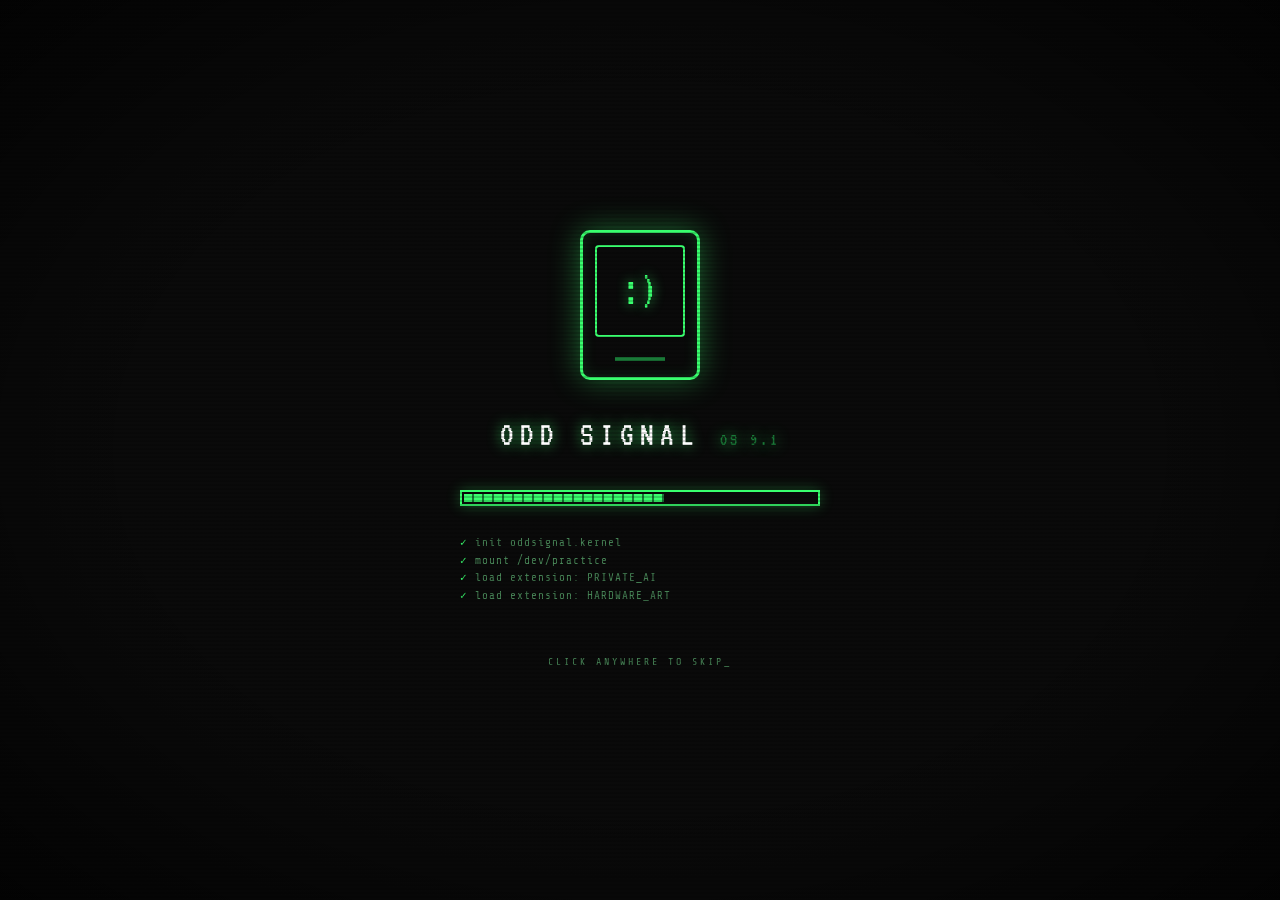
==== commit 873f6b11: "Add iOS glitch mode, QR sticker sheet, bind dev server to localhost - iPhone OS 1-3 layer on narrow " ====
--- a/index.html
+++ b/index.html
@@ -656,6 +656,270 @@
 .mac-window.glitching { animation: winGlitch 0.22s step-end 1; }
 
 /* ============================================================
+   iOS MODE — iPhone OS 1–3 (auto on narrow screens)
+   ============================================================ */
+#ios-root { display: none; }
+body.mode-ios #ios-root { display: block; }
+body.mode-ios #menubar,
+body.mode-ios #desktop,
+body.mode-ios .status-line { display: none; }
+body.mode-ios { cursor: default; }
+
+/* --- status bar --- */
+#ios-statusbar {
+  position: fixed; top: 0; left: 0; right: 0; height: 24px;
+  background: linear-gradient(180deg, #6f6f6f, #222 48%, #000 52%);
+  color: #fff; font-size: 12px; font-weight: bold;
+  font-family: 'Helvetica Neue', Helvetica, Arial, sans-serif;
+  display: flex; align-items: center; gap: 7px; padding: 0 9px;
+  z-index: 21000; text-shadow: 0 -1px 0 #000;
+  border-bottom: 1px solid rgba(57,255,110,0.35);
+}
+#ios-bars { display: flex; align-items: flex-end; gap: 1.5px; height: 11px; }
+#ios-bars i { width: 3px; background: #fff; border-radius: 1px 1px 0 0; display: block; }
+#ios-time { flex: 1; text-align: center; }
+#ios-batt { display: flex; align-items: center; gap: 4px; font-weight: normal; font-size: 11px; }
+.batt-shell { width: 23px; height: 11px; border: 1px solid #fff; border-radius: 2px; padding: 1.5px; position: relative; }
+.batt-shell::after { content: ''; position: absolute; right: -3.5px; top: 3px; width: 2.5px; height: 5px; background: #fff; border-radius: 0 1px 1px 0; }
+#batt-fill { height: 100%; width: 64%; background: linear-gradient(180deg, #b8ef62, #4e9613 55%, #387a08); }
+
+/* --- lock screen --- */
+#lockscreen {
+  position: fixed; inset: 0; z-index: 20500;
+  display: flex; flex-direction: column;
+  background: linear-gradient(180deg, rgba(3,10,5,0.55), rgba(0,0,0,0.8));
+  transition: transform 0.5s cubic-bezier(.4,0,.2,1), opacity 0.5s;
+}
+#lockscreen.unlocked { transform: translateY(-101%); opacity: 0; pointer-events: none; }
+.lock-clockbox {
+  margin-top: 56px; text-align: center; color: #fff;
+  background: linear-gradient(180deg, rgba(0,0,0,0.5), rgba(0,0,0,0.28));
+  border-top: 1px solid rgba(255,255,255,0.16);
+  border-bottom: 1px solid rgba(0,0,0,0.6);
+  padding: 16px 0 13px;
+  font-family: 'Helvetica Neue', Helvetica, Arial, sans-serif;
+}
+#lock-time { font-size: 62px; font-weight: 300; line-height: 1; letter-spacing: -2px; text-shadow: 0 2px 8px rgba(0,0,0,0.8); }
+#lock-date { font-size: 15px; margin-top: 7px; opacity: 0.92; }
+.lock-flex { flex: 1; display: flex; align-items: center; justify-content: center; }
+.lock-sig {
+  font-family: 'VT323', monospace; color: var(--green);
+  font-size: 24px; letter-spacing: 5px; text-align: center; line-height: 1.7;
+  text-shadow: 0 0 16px rgba(57,255,110,0.7);
+}
+.lock-sig small { font-size: 13px; letter-spacing: 3px; color: var(--text-dim); display: block; }
+
+.unlock-tray {
+  background: linear-gradient(180deg, rgba(0,0,0,0.55), rgba(0,0,0,0.8));
+  border-top: 1px solid rgba(255,255,255,0.14);
+  padding: 17px 0 max(28px, env(safe-area-inset-bottom));
+  display: flex; justify-content: center;
+}
+#slider-track {
+  position: relative; width: min(300px, 82vw); height: 52px; border-radius: 14px;
+  background: #0d0d0d;
+  box-shadow: inset 0 2px 9px #000, inset 0 -1px 0 rgba(255,255,255,0.14);
+}
+#slider-thumb {
+  position: absolute; top: 4px; left: 4px; width: 78px; height: 44px; border-radius: 10px;
+  background: linear-gradient(180deg, #fdfdfd, #c3c7cc 48%, #9aa0a8 52%, #d9dcdf);
+  display: flex; align-items: center; justify-content: center;
+  font-size: 24px; color: #5a5a5a;
+  box-shadow: 0 1px 4px rgba(0,0,0,0.8);
+  cursor: grab; touch-action: none; user-select: none; -webkit-user-select: none;
+}
+#slider-thumb:active { cursor: grabbing; }
+#slider-label {
+  position: absolute; inset: 0; display: flex; align-items: center; justify-content: center;
+  padding-left: 52px; font-size: 19px; pointer-events: none;
+  font-family: 'Helvetica Neue', Helvetica, Arial, sans-serif;
+  background: linear-gradient(90deg, rgba(255,255,255,0.4) 40%, #fff 50%, rgba(255,255,255,0.4) 60%);
+  background-size: 200% 100%;
+  -webkit-background-clip: text; background-clip: text; color: transparent;
+  animation: shimmer 2.6s linear infinite;
+}
+@keyframes shimmer { 0% { background-position: 180% 0; } 100% { background-position: -80% 0; } }
+
+/* --- springboard --- */
+#springboard { position: fixed; inset: 24px 0 0 0; display: flex; flex-direction: column; z-index: 5; }
+#lockscreen:not(.unlocked) ~ #springboard { visibility: hidden; }
+.sb-grid {
+  flex: 1; display: grid; grid-template-columns: repeat(4, 1fr);
+  grid-auto-rows: 98px; gap: 6px 0; padding: 16px 8px 0; align-content: start;
+}
+.sb-icon {
+  display: flex; flex-direction: column; align-items: center; gap: 5px;
+  cursor: pointer; user-select: none; -webkit-user-select: none;
+}
+.sb-icon .tile {
+  width: 57px; height: 57px; border-radius: 13px; position: relative;
+  display: flex; align-items: center; justify-content: center;
+  font-size: 30px; color: #fff;
+  border: 1px solid rgba(0,0,0,0.6);
+  box-shadow: 0 2px 5px rgba(0,0,0,0.65), inset 0 1px 1px rgba(255,255,255,0.45);
+  overflow: hidden;
+}
+.sb-icon .tile::before {
+  content: ''; position: absolute; left: 0; right: 0; top: 0; height: 50%;
+  background: linear-gradient(180deg, rgba(255,255,255,0.55), rgba(255,255,255,0.1));
+  border-radius: 12px 12px 45% 45% / 12px 12px 16px 16px;
+}
+.sb-icon .name { font-size: 11.5px; color: #fff; text-shadow: 0 1px 2px #000; font-weight: 500; font-family: 'Helvetica Neue', Helvetica, Arial, sans-serif; }
+.sb-icon:active .tile { filter: brightness(0.55); }
+.tile-green { background: linear-gradient(180deg, #3fcf63, #0d6e29); }
+.tile-grey  { background: linear-gradient(180deg, #8d99a6, #39434f); }
+.tile-amber { background: linear-gradient(180deg, #ffc44d, #b36a00); }
+.tile-dark  { background: linear-gradient(180deg, #3a3f44, #0b0d0f); color: var(--green); }
+.tile-blue  { background: linear-gradient(180deg, #6db3e8, #16548f); }
+
+.sb-dock {
+  margin: 0 5px max(8px, env(safe-area-inset-bottom));
+  padding: 9px 6px;
+  border-radius: 16px;
+  background: linear-gradient(180deg, rgba(255,255,255,0.24), rgba(255,255,255,0.07) 40%, rgba(0,0,0,0.3));
+  border: 1px solid rgba(255,255,255,0.2);
+  display: grid; grid-template-columns: repeat(4, 1fr);
+}
+.sb-dock .sb-icon .name { display: none; }
+
+/* --- apps --- */
+.ios-app {
+  position: fixed; inset: 24px 0 0 0; z-index: 18000;
+  background: #c5ccd3;
+  display: none; flex-direction: column;
+  transform: scale(0.15); opacity: 0;
+  transition: transform 0.28s ease, opacity 0.28s ease;
+  transform-origin: center 65%;
+}
+.ios-app.open { display: flex; }
+.ios-app.in { transform: scale(1); opacity: 1; }
+
+.ios-navbar {
+  height: 44px; flex: 0 0 auto;
+  background: linear-gradient(180deg, #b2becf, #8b9db5 48%, #6d84a2 52%, #8195af);
+  border-bottom: 1px solid #2d3642;
+  display: flex; align-items: center; justify-content: center; position: relative;
+  font-family: 'Helvetica Neue', Helvetica, Arial, sans-serif;
+  font-weight: bold; font-size: 19px; color: #fff;
+  text-shadow: 0 -1px 0 rgba(0,0,0,0.5);
+}
+.ios-back {
+  position: absolute; left: 7px; top: 7px; height: 30px;
+  padding: 0 11px 0 17px; display: flex; align-items: center;
+  background: linear-gradient(180deg, #8a9cb5, #5c7396 48%, #42597c 52%, #5a7194);
+  clip-path: polygon(13px 0, 100% 0, 100% 100%, 13px 100%, 0 50%);
+  border: 0; border-radius: 0 5px 5px 0;
+  font-size: 13px; font-weight: bold; color: #fff;
+  text-shadow: 0 -1px 0 rgba(0,0,0,0.4);
+  cursor: pointer;
+  font-family: 'Helvetica Neue', Helvetica, Arial, sans-serif;
+}
+.app-body {
+  flex: 1; overflow-y: auto; -webkit-overflow-scrolling: touch;
+  padding: 16px 14px 24px;
+  color: #111; font-size: 15px; line-height: 1.65;
+  background: repeating-linear-gradient(90deg, #c5ccd3 0 6px, #cfd5db 6px 7px);
+  font-family: 'Helvetica Neue', Helvetica, Arial, sans-serif;
+}
+.app-body h2 { font-family: 'VT323', monospace; font-size: 32px; margin-bottom: 10px; color: #111; }
+.app-body p { margin-bottom: 12px; }
+.app-body .hl { background: var(--green); color: var(--bg); padding: 0 4px; }
+
+.home-bar {
+  flex: 0 0 auto; background: #000;
+  padding: 7px 0 max(9px, env(safe-area-inset-bottom));
+  display: flex; justify-content: center;
+}
+.home-btn {
+  width: 46px; height: 46px; border-radius: 50%;
+  background: radial-gradient(circle at 50% 32%, #3d3d3d, #000 72%);
+  border: 2px solid #1f1f1f;
+  box-shadow: inset 0 2px 4px rgba(255,255,255,0.16);
+  cursor: pointer;
+  display: flex; align-items: center; justify-content: center;
+}
+.home-btn::before { content: ''; width: 16px; height: 16px; border: 2px solid #6f6f6f; border-radius: 4px; }
+.home-btn:active { background: radial-gradient(circle at 50% 32%, #222, #000 72%); }
+
+/* --- iOS services table --- */
+.ios-table { background: #fff; border: 1px solid #999; border-radius: 10px; overflow: hidden; margin-bottom: 14px; }
+.ios-cell {
+  padding: 13px 14px; border-bottom: 1px solid #ddd;
+  display: flex; align-items: center; gap: 12px; cursor: pointer;
+  font-size: 16px; font-weight: 500;
+}
+.ios-cell:last-child { border-bottom: 0; }
+.ios-cell:active { background: linear-gradient(180deg, #4a90d9, #1a62b8); color: #fff; }
+.ios-cell .c-icon { font-size: 21px; width: 26px; text-align: center; }
+.ios-cell .chevron { margin-left: auto; color: #aaa; font-weight: bold; }
+.ios-cell-desc {
+  display: none; padding: 12px 16px; background: #f3f5f7;
+  border-bottom: 1px solid #ddd; font-size: 14px; line-height: 1.6;
+}
+.ios-cell-desc.show { display: block; animation: descIn 0.18s steps(3); }
+.ios-cell-desc .ask-btn {
+  display: inline-block; margin-top: 9px;
+  font-family: 'Helvetica Neue', Helvetica, Arial, sans-serif;
+  font-size: 14px; font-weight: bold; color: #fff;
+  background: linear-gradient(180deg, #5dd97a, #1d7d3a);
+  border: 1px solid #145a2a; border-radius: 8px;
+  padding: 7px 14px; cursor: pointer;
+  box-shadow: 0 1px 2px rgba(0,0,0,0.35);
+}
+
+/* --- iOS notes paper (ReadMe) --- */
+.notes-paper {
+  background: repeating-linear-gradient(180deg, #fdf6c9 0 27px, #e6d79e 27px 28px);
+  border: 1px solid #b3a26a; border-radius: 6px;
+  padding: 4px 14px 18px;
+  font-family: 'Marker Felt', 'Comic Sans MS', 'Share Tech Mono', cursive;
+  color: #3a2f1a; line-height: 28px; font-size: 15px;
+}
+.notes-paper p { margin-bottom: 0; }
+
+/* --- iOS contact form overrides --- */
+#app-contact .field-label { color: #4a5a6a; font-family: 'Helvetica Neue', Helvetica, Arial, sans-serif; font-weight: bold; }
+#app-contact .field-input, #app-contact .field-textarea, #app-contact .field-select {
+  border-radius: 10px; border: 1px solid #a5adb5;
+  box-shadow: inset 0 1px 3px rgba(0,0,0,0.18);
+  padding: 10px 11px; font-size: 16px; background: #fff;
+}
+#app-contact .send-btn {
+  width: 100%; border-radius: 10px;
+  background: linear-gradient(180deg, #5dd97a, #1d7d3a);
+  color: #fff; border: 1px solid #145a2a;
+  box-shadow: 0 1px 3px rgba(0,0,0,0.4);
+  font-size: 16px; padding: 12px; letter-spacing: 1px;
+}
+#app-contact #confirm { border-radius: 8px; }
+
+/* --- iOS alert --- */
+.ios-alert {
+  position: fixed; left: 50%; top: 30%;
+  transform: translateX(-50%);
+  width: min(282px, 84vw); z-index: 30000;
+  background: linear-gradient(180deg, rgba(72,82,112,0.95), rgba(22,28,52,0.97));
+  border: 1.5px solid rgba(255,255,255,0.85); border-radius: 12px;
+  color: #fff; text-align: center;
+  padding: 15px 15px 13px;
+  display: none;
+  box-shadow: 0 10px 36px rgba(0,0,0,0.75);
+  font-family: 'Helvetica Neue', Helvetica, Arial, sans-serif;
+}
+.ios-alert.open { display: block; animation: dlgIn 0.18s steps(3); }
+.ios-alert h3 { font-size: 17px; margin-bottom: 7px; }
+.ios-alert .a-msg { font-size: 13.5px; line-height: 1.55; margin-bottom: 13px; }
+.ios-alert .a-btns { display: flex; gap: 8px; }
+.ios-alert button {
+  flex: 1; height: 41px; border-radius: 9px;
+  border: 1px solid rgba(255,255,255,0.7);
+  background: linear-gradient(180deg, rgba(150,160,190,0.55), rgba(45,55,85,0.7));
+  color: #fff; font-size: 15px; font-weight: bold; cursor: pointer;
+  font-family: 'Helvetica Neue', Helvetica, Arial, sans-serif;
+}
+.ios-alert button.a-primary { background: linear-gradient(180deg, #5dd97a, #1d7d3a); border-color: #b9f5c8; }
+
+/* ============================================================
    MOBILE
    ============================================================ */
 @media (max-width: 640px) {
@@ -846,7 +1110,8 @@
       <div class="title">✉ New Transmission</div>
       <div class="t-btn" data-win-shade></div>
     </div>
-    <div class="win-body">
+    <div class="win-body" id="mac-form-slot">
+      <div id="contact-form-wrap">
       <!-- FORMSPREE endpoint -->
       <form id="contact-form" action="https://formspree.io/f/mpqeylyj" method="POST">
         <input type="hidden" name="_replyto" value="">
@@ -881,6 +1146,7 @@
       <p style="margin-top:18px; font-size:11px; color:var(--plat-darker); letter-spacing:1px;">
         OR WRITE DIRECTLY → <a href="mailto:hello@oddsignal.studio">hello@oddsignal.studio</a>
       </p>
+      </div><!-- /contact-form-wrap -->
     </div>
     <div class="win-status"><span>unsent draft</span><span id="contactStatus">carrier: OK</span></div>
   </div>
@@ -940,6 +1206,133 @@
   </div>
 
 </div><!-- /desktop -->
+
+<!-- ============ iOS MODE (iPhone OS 1–3) ============ -->
+<div id="ios-root">
+
+  <div id="ios-statusbar">
+    <span id="ios-carrier">ODD SIGNAL</span>
+    <span id="ios-bars"></span>
+    <span id="ios-time">--:--</span>
+    <span id="ios-batt"><span class="batt-shell"><span id="batt-fill"></span></span></span>
+  </div>
+
+  <!-- LOCK SCREEN -->
+  <div id="lockscreen">
+    <div class="lock-clockbox">
+      <div id="lock-time">--:--</div>
+      <div id="lock-date">&nbsp;</div>
+    </div>
+    <div class="lock-flex">
+      <div class="lock-sig">
+        ◉ ODD SIGNAL
+        <small>TECH CONSULTING FOR ARTISTS<br>// ERR_CARRIER_FOUND</small>
+      </div>
+    </div>
+    <div class="unlock-tray">
+      <div id="slider-track">
+        <span id="slider-label">slide to unlock</span>
+        <div id="slider-thumb">➜</div>
+      </div>
+    </div>
+  </div>
+
+  <!-- SPRINGBOARD -->
+  <div id="springboard">
+    <div class="sb-grid">
+      <div class="sb-icon" data-app="about"><div class="tile tile-grey">⍰</div><div class="name">About</div></div>
+      <div class="sb-icon" data-app="services"><div class="tile tile-blue">⌬</div><div class="name">Services</div></div>
+      <div class="sb-icon" data-app="readme"><div class="tile tile-amber">▤</div><div class="name">ReadMe</div></div>
+      <div class="sb-icon" id="sb-signal"><div class="tile tile-dark">▮▯▮</div><div class="name">Signal</div></div>
+      <div class="sb-icon" id="sb-trash"><div class="tile tile-grey">⌫</div><div class="name">Trash</div></div>
+    </div>
+    <div class="sb-dock">
+      <div class="sb-icon" data-app="contact"><div class="tile tile-green">✉</div><div class="name">Contact</div></div>
+      <div class="sb-icon" data-app="services"><div class="tile tile-blue">⌬</div><div class="name">Services</div></div>
+      <div class="sb-icon" data-app="about"><div class="tile tile-grey">⍰</div><div class="name">About</div></div>
+      <div class="sb-icon" id="sb-mail"><div class="tile tile-dark">@</div><div class="name">Mail</div></div>
+    </div>
+  </div>
+
+  <!-- ABOUT APP -->
+  <div class="ios-app" id="app-about">
+    <div class="ios-navbar"><button class="ios-back" data-app-back>Home</button>About</div>
+    <div class="app-body">
+      <h2>ODD SIGNAL<span style="color:var(--red)">█</span></h2>
+      <p><span class="hl">Odd Signal</span> works with artists, small studios, and independent practitioners who need technology to actually work for them — quietly, reliably, without a team of engineers to maintain it.</p>
+      <p>We handle the technical side so you don't have to. From hardware wired into sculpture to privately-hosted AI running your admin — the goal is always the same: <b>technology that disappears into your practice.</b></p>
+      <p>Automating the boring parts. Bringing AI into a commission without losing the art. Rebuilding the website that embarrasses you. If it has a power button, it's in scope.</p>
+      <button class="ask-btn" data-app-open="contact" style="display:inline-block; margin-top:4px; font-family:'Helvetica Neue',Helvetica,Arial,sans-serif; font-size:15px; font-weight:bold; color:#fff; background:linear-gradient(180deg,#5dd97a,#1d7d3a); border:1px solid #145a2a; border-radius:8px; padding:9px 16px; cursor:pointer;">✉ Start a conversation</button>
+    </div>
+    <div class="home-bar"><button class="home-btn" data-app-back aria-label="Home"></button></div>
+  </div>
+
+  <!-- SERVICES APP -->
+  <div class="ios-app" id="app-services">
+    <div class="ios-navbar"><button class="ios-back" data-app-back>Home</button>Services</div>
+    <div class="app-body">
+      <div class="ios-table">
+        <div class="ios-cell" data-isvc="0"><span class="c-icon">⚙</span>Private AI Agents<span class="chevron">›</span></div>
+        <div class="ios-cell-desc" data-isvc-desc="0">
+          Locally-hosted LLM agents that handle admin, correspondence drafting, scheduling, and document processing — running on your own hardware, never sending data to third-party servers.
+          <br><button class="ask-btn" data-ask-ios="Private AI agent setup">Ask about this →</button>
+        </div>
+        <div class="ios-cell" data-isvc="1"><span class="c-icon">⌦</span>Tech Audit &amp; Cleanup<span class="chevron">›</span></div>
+        <div class="ios-cell-desc" data-isvc-desc="1">
+          Computers, phones, and hard drives brought back to a clean, organised, and secure state. We audit what you have, remove what you don't need, and structure the rest so you can actually find things.
+          <br><button class="ask-btn" data-ask-ios="Tech audit &amp; cleanup">Ask about this →</button>
+        </div>
+        <div class="ios-cell" data-isvc="2"><span class="c-icon">▦</span>Budget &amp; Resources<span class="chevron">›</span></div>
+        <div class="ios-cell-desc" data-isvc-desc="2">
+          Private AI-assisted tools for budgeting, grant tracking, and resource allocation — built for the reality of running an art practice, not a corporation.
+          <br><button class="ask-btn" data-ask-ios="Budget / resource tools">Ask about this →</button>
+        </div>
+        <div class="ios-cell" data-isvc="3"><span class="c-icon">✦</span>Art &amp; Hardware<span class="chevron">›</span></div>
+        <div class="ios-cell-desc" data-isvc-desc="3">
+          Microprocessors, sensors, LEDs, and wireless systems integrated directly into art works and installations. Crowd-responsive lighting, interactive environments, embedded electronics — built to last.
+          <br><button class="ask-btn" data-ask-ios="Art &amp; hardware integration">Ask about this →</button>
+        </div>
+      </div>
+      <p style="font-size:13px; color:#5a6671;">Tap a service to inspect. Something else? <b>Contact</b> works too — first conversation is free.</p>
+    </div>
+    <div class="home-bar"><button class="home-btn" data-app-back aria-label="Home"></button></div>
+  </div>
+
+  <!-- CONTACT APP -->
+  <div class="ios-app" id="app-contact">
+    <div class="ios-navbar"><button class="ios-back" data-app-back>Home</button>New Transmission</div>
+    <div class="app-body" id="ios-form-slot"></div>
+    <div class="home-bar"><button class="home-btn" data-app-back aria-label="Home"></button></div>
+  </div>
+
+  <!-- README APP (Notes) -->
+  <div class="ios-app" id="app-readme">
+    <div class="ios-navbar"><button class="ios-back" data-app-back>Home</button>ReadMe</div>
+    <div class="app-body">
+      <div class="notes-paper">
+        <p>== ODD SIGNAL README v9.1 ==</p>
+        <p>Q: Who is this for?<br>A: Artists, studios, independents. Anyone whose practice deserves better tech than it has.</p>
+        <p>Q: What does it cost?<br>A: First conversation is free. After that — depends on the job. No retainers unless you want one.</p>
+        <p>Q: Where?<br>A: UK-based, working worldwide. Remote or in your studio.</p>
+        <p>Q: This site looks broken.<br>A: It is supposed to. The work isn't.</p>
+        <p>— scanned this at an art meetup? say hi → Contact</p>
+      </div>
+      <button class="ask-btn" data-app-open="contact" style="display:inline-block; margin-top:12px; font-family:'Helvetica Neue',Helvetica,Arial,sans-serif; font-size:15px; font-weight:bold; color:#fff; background:linear-gradient(180deg,#5dd97a,#1d7d3a); border:1px solid #145a2a; border-radius:8px; padding:9px 16px; cursor:pointer;">✉ Open Contact</button>
+    </div>
+    <div class="home-bar"><button class="home-btn" data-app-back aria-label="Home"></button></div>
+  </div>
+
+  <!-- iOS ALERT -->
+  <div class="ios-alert" id="iosAlert">
+    <h3 id="ia-title"></h3>
+    <div class="a-msg" id="ia-msg"></div>
+    <div class="a-btns">
+      <button id="ia-cancel">Cancel</button>
+      <button class="a-primary" id="ia-primary"></button>
+    </div>
+  </div>
+
+</div><!-- /ios-root -->
 
 <!-- STATUS BAR -->
 <div class="status-line">
@@ -966,13 +1359,16 @@
   ['welcome.', 'ok'],
 ];
 let bootDone = false;
+function isIOSMode() { return document.body.classList.contains('mode-ios'); }
+// phones skip the Mac boot — the iOS lock screen is their entry
+if ((window.innerWidth || document.documentElement.clientWidth || screen.width) <= 640) { bootDone = true; boot.remove(); }
 function finishBoot() {
   if (bootDone) return;
   bootDone = true;
   boot.classList.add('done');
-  setTimeout(() => { boot.remove(); openWin('about'); }, 600);
+  setTimeout(() => { boot.remove(); if (!isIOSMode()) openWin('about'); }, 600);
   // funnel dialog appears after a beat
-  setTimeout(() => { document.getElementById('helloDialog').classList.add('open'); }, 6000);
+  setTimeout(() => { if (!isIOSMode()) document.getElementById('helloDialog').classList.add('open'); }, 6000);
 }
 boot.addEventListener('click', finishBoot);
 (function runBoot() {
@@ -1073,7 +1469,7 @@
 setInterval(() => { if (Math.random() > 0.35) runTracking(); }, 5200);
 
 function rgbHitHeadings() {
-  const heads = [...document.querySelectorAll('.mac-window.open .win-body h2')];
+  const heads = [...document.querySelectorAll('.mac-window.open .win-body h2, .ios-app.open .app-body h2')];
   if (!heads.length) return;
   const h = heads[Math.floor(Math.random() * heads.length)];
   h.classList.remove('rgb-hit');
@@ -1217,8 +1613,12 @@
 /* clock */
 function tickClock() {
   const d = new Date();
-  document.getElementById('menu-clock').textContent =
-    d.toLocaleTimeString([], { hour: '2-digit', minute: '2-digit' });
+  const t = d.toLocaleTimeString([], { hour: '2-digit', minute: '2-digit' });
+  document.getElementById('menu-clock').textContent = t;
+  document.getElementById('ios-time').textContent = t;
+  document.getElementById('lock-time').textContent = t;
+  document.getElementById('lock-date').textContent =
+    d.toLocaleDateString([], { weekday: 'long', month: 'long', day: 'numeric' });
 }
 tickClock();
 setInterval(tickClock, 10000);
@@ -1270,7 +1670,7 @@
 
 /* rare spontaneous bomb (memorable, not annoying: once per visit, late) */
 setTimeout(() => {
-  if (Math.random() > 0.5) showDialog('bombDialog');
+  if (Math.random() > 0.5) { isIOSMode() ? iosBomb() : showDialog('bombDialog'); }
 }, 90000);
 
 /* scramble desktop easter egg */
@@ -1342,6 +1742,189 @@
     btn.textContent = '⏎ TRANSMIT';
   }, 7000);
 });
+
+/* ============================================================
+   iOS MODE — mode switch, lock screen, springboard, apps
+   ============================================================ */
+const iosFormSlot = document.getElementById('ios-form-slot');
+const macFormSlot = document.getElementById('mac-form-slot');
+const formWrap = document.getElementById('contact-form-wrap');
+
+function viewportW() {
+  // some webviews report 0 during load — fall back to stabler metrics
+  return window.innerWidth || document.documentElement.clientWidth || screen.width;
+}
+function setMode() {
+  const ios = viewportW() <= 640;
+  document.body.classList.toggle('mode-ios', ios);
+  // the one contact form lives wherever the active UI needs it
+  const slot = ios ? iosFormSlot : macFormSlot;
+  if (formWrap.parentElement !== slot) slot.appendChild(formWrap);
+}
+setMode();
+window.addEventListener('resize', setMode);
+
+/* status bar signal bars */
+const barsEl = document.getElementById('ios-bars');
+for (let i = 0; i < 5; i++) {
+  const b = document.createElement('i');
+  b.style.height = (3 + i * 2) + 'px';
+  barsEl.appendChild(b);
+}
+setInterval(() => {
+  if (!isIOSMode()) return;
+  const strength = Math.random() > 0.18 ? 5 : Math.floor(Math.random() * 4) + 1;
+  [...barsEl.children].forEach((b, i) => b.style.opacity = i < strength ? '1' : '0.25');
+}, 2200);
+
+/* carrier name corruption */
+const carrierEl = document.getElementById('ios-carrier');
+const carrierGlitches = ['0DD S1GNAL', 'ODD SIGN▓L', '◉DD_SIGNAL', 'NO SERVICE'];
+setInterval(() => {
+  if (!isIOSMode() || Math.random() < 0.45) return;
+  carrierEl.textContent = carrierGlitches[Math.floor(Math.random() * carrierGlitches.length)];
+  setTimeout(() => { carrierEl.textContent = 'ODD SIGNAL'; }, 220);
+}, 4100);
+
+/* battery jitter, brief red scare */
+const battFill = document.getElementById('batt-fill');
+setInterval(() => {
+  if (!isIOSMode() || Math.random() < 0.6) return;
+  battFill.style.width = Math.floor(Math.random() * 70 + 15) + '%';
+  if (Math.random() > 0.7) {
+    battFill.style.background = 'linear-gradient(180deg, #ff8a7a, #b00f00)';
+    setTimeout(() => { battFill.style.background = ''; }, 300);
+  }
+}, 5600);
+
+/* slide to unlock */
+const lockscreen = document.getElementById('lockscreen');
+const sliderTrack = document.getElementById('slider-track');
+const sliderThumb = document.getElementById('slider-thumb');
+const sliderLabel = document.getElementById('slider-label');
+let unlockedOnce = false;
+let sdrag = null;
+
+sliderThumb.addEventListener('pointerdown', e => {
+  sdrag = { x: e.clientX, dx: 0, max: sliderTrack.clientWidth - sliderThumb.offsetWidth - 8 };
+  sliderThumb.style.transition = 'none';
+  sliderThumb.setPointerCapture(e.pointerId);
+});
+sliderThumb.addEventListener('pointermove', e => {
+  if (!sdrag) return;
+  sdrag.dx = Math.max(0, Math.min(e.clientX - sdrag.x, sdrag.max));
+  sliderThumb.style.transform = `translateX(${sdrag.dx}px)`;
+  sliderLabel.style.opacity = String(1 - sdrag.dx / sdrag.max);
+});
+function sliderEnd() {
+  if (!sdrag) return;
+  if (sdrag.dx >= sdrag.max * 0.85) unlock();
+  else {
+    sliderThumb.style.transition = 'transform 0.25s';
+    sliderThumb.style.transform = 'translateX(0)';
+    sliderLabel.style.opacity = '';
+  }
+  sdrag = null;
+}
+sliderThumb.addEventListener('pointerup', sliderEnd);
+sliderThumb.addEventListener('pointercancel', sliderEnd);
+
+function unlock() {
+  lockscreen.classList.add('unlocked');
+  if (!unlockedOnce) {
+    unlockedOnce = true;
+    setTimeout(() => {
+      if (isIOSMode()) iosAlertShow('INCOMING TRANSMISSION',
+        'Tech problem in your practice? Website shame? AI curiosity? A sculpture that should blink? First conversation is free.',
+        'Talk to us', () => openApp('contact'));
+    }, 5000);
+  }
+}
+
+/* slider label corruption */
+setInterval(() => {
+  if (!isIOSMode() || lockscreen.classList.contains('unlocked') || Math.random() < 0.5) return;
+  const alts = ['slide to transmit', 'sl1de t0 unl0ck', 'slide to unlock'];
+  sliderLabel.textContent = alts[Math.floor(Math.random() * alts.length)];
+  setTimeout(() => { sliderLabel.textContent = 'slide to unlock'; }, 900);
+}, 6000);
+
+/* app open/close with springboard zoom */
+function openApp(name) {
+  const a = document.getElementById('app-' + name);
+  if (!a) return;
+  a.classList.add('open');
+  requestAnimationFrame(() => requestAnimationFrame(() => a.classList.add('in')));
+}
+function closeApps() {
+  document.querySelectorAll('.ios-app.open').forEach(a => {
+    a.classList.remove('in');
+    setTimeout(() => a.classList.remove('open'), 290);
+  });
+}
+document.querySelectorAll('.sb-icon[data-app]').forEach(i =>
+  i.addEventListener('click', () => openApp(i.dataset.app)));
+document.querySelectorAll('[data-app-back]').forEach(b =>
+  b.addEventListener('click', closeApps));
+document.querySelectorAll('[data-app-open]').forEach(b =>
+  b.addEventListener('click', () => openApp(b.dataset.appOpen)));
+
+/* special springboard icons */
+document.getElementById('sb-trash').addEventListener('click', iosBomb);
+document.getElementById('sb-signal').addEventListener('click', () => {
+  runTracking();
+  carrierEl.textContent = 'SIG:ANOMALOUS';
+  setTimeout(() => { carrierEl.textContent = 'ODD SIGNAL'; }, 1200);
+});
+document.getElementById('sb-mail').addEventListener('click', () => {
+  location.href = 'mailto:hello@oddsignal.studio';
+});
+
+/* iOS services table */
+document.querySelectorAll('.ios-cell[data-isvc]').forEach(c =>
+  c.addEventListener('click', () => {
+    const desc = document.querySelector(`.ios-cell-desc[data-isvc-desc="${c.dataset.isvc}"]`);
+    const was = desc.classList.contains('show');
+    document.querySelectorAll('.ios-cell-desc').forEach(d => d.classList.remove('show'));
+    if (!was) desc.classList.add('show');
+  }));
+document.querySelectorAll('[data-ask-ios]').forEach(b =>
+  b.addEventListener('click', () => {
+    openApp('contact');
+    const sel = document.getElementById('serviceSelect');
+    [...sel.options].forEach(o => { if (o.text === b.dataset.askIos) o.selected = true; });
+  }));
+
+/* iOS alert (funnel + bomb) */
+const iosAlertEl = document.getElementById('iosAlert');
+let iaAction = null;
+function iosAlertShow(title, msg, primary, onPrimary) {
+  document.getElementById('ia-title').textContent = title;
+  document.getElementById('ia-msg').textContent = msg;
+  document.getElementById('ia-primary').textContent = primary;
+  iaAction = onPrimary;
+  iosAlertEl.classList.add('open');
+}
+document.getElementById('ia-cancel').addEventListener('click', () => iosAlertEl.classList.remove('open'));
+document.getElementById('ia-primary').addEventListener('click', () => {
+  iosAlertEl.classList.remove('open');
+  if (iaAction) iaAction();
+});
+function iosBomb() {
+  iosAlertShow('System Error',
+    '"reality.cfg" — error of Type -23 (signal too odd). This is exactly the kind of thing we fix for other people.',
+    'Get Help', () => openApp('contact'));
+}
+
+/* springboard icon RGB tears */
+setInterval(() => {
+  if (!isIOSMode() || Math.random() < 0.5) return;
+  const tiles = document.querySelectorAll('#springboard .tile');
+  const t = tiles[Math.floor(Math.random() * tiles.length)];
+  t.classList.remove('rgb-hit');
+  void t.offsetWidth;
+  t.classList.add('rgb-hit');
+}, 5100);
 </script>
 </body>
 </html>
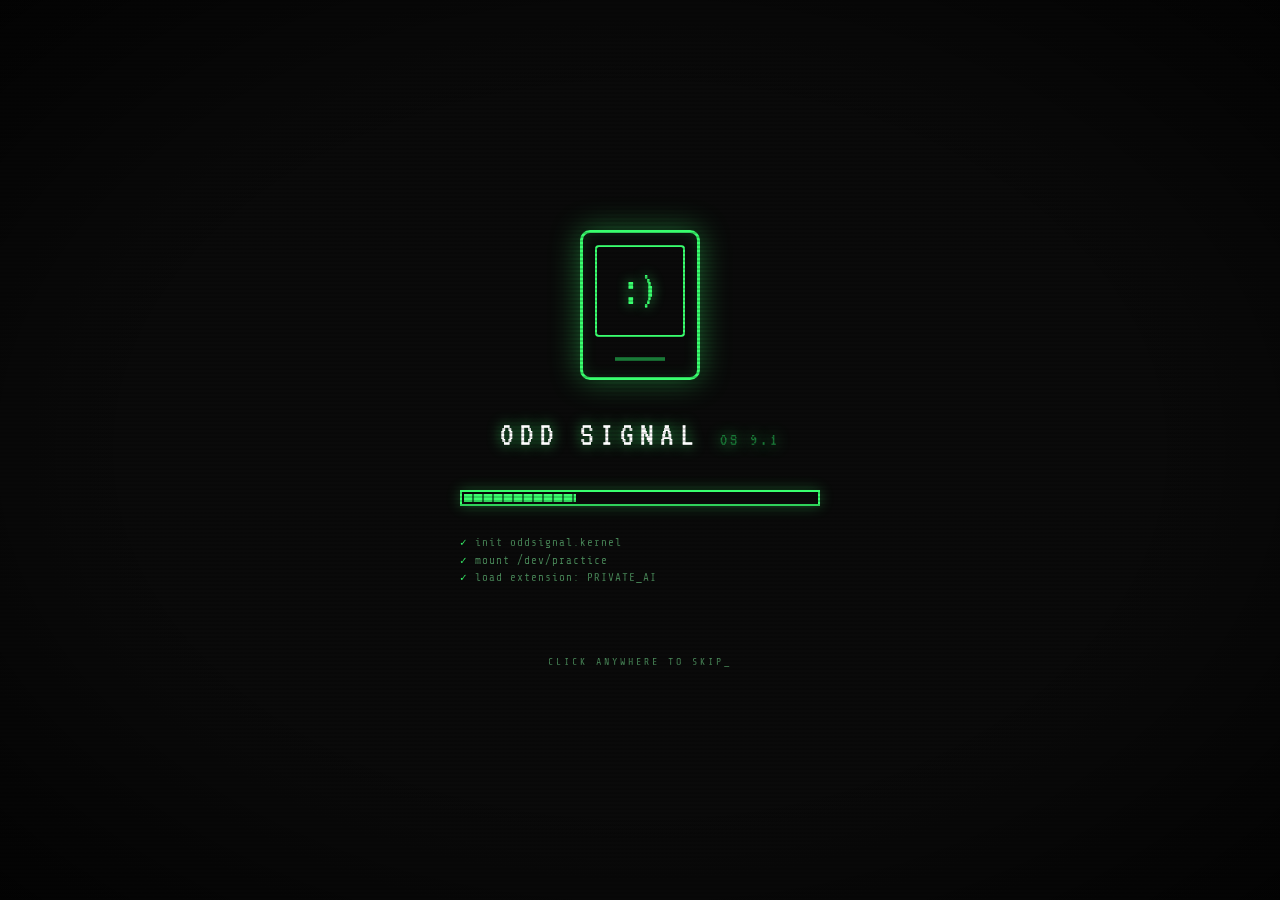
==== commit b8764900: "Fix email: hello@oddsignal.studio → hello@oddsignal.net Co-Authored-By: Claude Haiku 4.5 <noreply@an" ====
--- a/index.html
+++ b/index.html
@@ -1144,7 +1144,7 @@
       </form>
       <div id="confirm">&gt; MESSAGE RECEIVED. EXPECT RESPONSE WITHIN 2 WORKING DAYS._</div>
       <p style="margin-top:18px; font-size:11px; color:var(--plat-darker); letter-spacing:1px;">
-        OR WRITE DIRECTLY → <a href="mailto:hello@oddsignal.studio">hello@oddsignal.studio</a>
+        OR WRITE DIRECTLY → <a href="mailto:hello@oddsignal.net">hello@oddsignal.net</a>
       </p>
       </div><!-- /contact-form-wrap -->
     </div>
@@ -1877,7 +1877,7 @@
   setTimeout(() => { carrierEl.textContent = 'ODD SIGNAL'; }, 1200);
 });
 document.getElementById('sb-mail').addEventListener('click', () => {
-  location.href = 'mailto:hello@oddsignal.studio';
+  location.href = 'mailto:hello@oddsignal.net';
 });
 
 /* iOS services table */
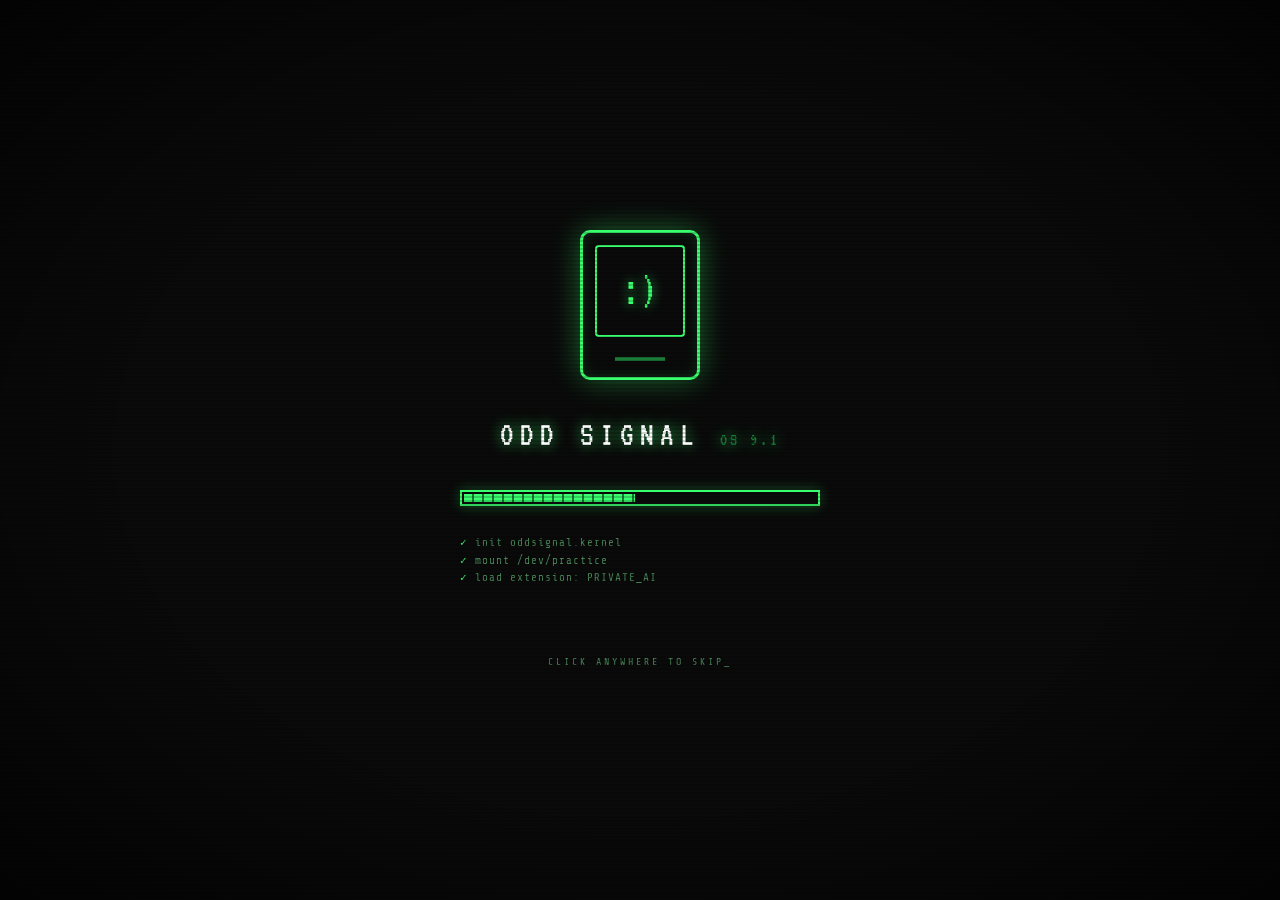
==== commit 6cdaf8ef: "Refactor to ES modules + add glitchLevel engine, Disk Doctor & keygen.dmg Split the 1900-line monoli" ====
--- a/index.html
+++ b/index.html
@@ -5,938 +5,13 @@
 <meta name="viewport" content="width=device-width, initial-scale=1.0">
 <title>ODD SIGNAL // OS 9.1 // ERR_CARRIER_FOUND</title>
 <meta name="description" content="Odd Signal — technology consulting for artists & independents. Private AI agents, tech audits, art & hardware integration.">
+<!-- critical: paint black immediately, never a white flash before CSS lands -->
+<style>html,body{background:#030a05;margin:0}</style>
 <link href="https://fonts.googleapis.com/css2?family=Share+Tech+Mono&family=VT323&family=Pixelify+Sans:wght@400;500;700&display=swap" rel="stylesheet">
-<style>
-* { box-sizing: border-box; margin: 0; padding: 0; -webkit-tap-highlight-color: transparent; }
-
-:root {
-  --green: #39ff6e;
-  --green-dim: #1a7a38;
-  --green-faint: #0d2e18;
-  --red: #ff2244;
-  --amber: #ffaa00;
-  --blue: #00aaff;
-  --bg: #030a05;
-  --scanline: rgba(0,0,0,0.18);
-  --text: #b8ffcc;
-  --text-dim: #4a8a5a;
-
-  /* Classic Mac platinum palette */
-  --plat: #dddddd;
-  --plat-light: #f4f4f4;
-  --plat-dark: #999999;
-  --plat-darker: #555555;
-  --mac-black: #111111;
-  --titlebar-h: 24px;
-  --menubar-h: 26px;
-
-  --mac-font: 'Pixelify Sans', 'Share Tech Mono', monospace;
-  --mono: 'Share Tech Mono', monospace;
-}
-
-html { height: 100%; }
-
-body {
-  background: var(--bg);
-  color: var(--text);
-  font-family: var(--mono);
-  font-size: 14px;
-  line-height: 1.6;
-  height: 100vh;
-  height: 100dvh;
-  overflow: hidden;
-  cursor: crosshair;
-}
-
-/* CRT scanlines overlay */
-body::before {
-  content: '';
-  position: fixed;
-  inset: 0;
-  background: repeating-linear-gradient(
-    0deg,
-    transparent,
-    transparent 2px,
-    var(--scanline) 2px,
-    var(--scanline) 4px
-  );
-  pointer-events: none;
-  z-index: 99999;
-}
-
-/* Vignette */
-body::after {
-  content: '';
-  position: fixed;
-  inset: 0;
-  background: radial-gradient(ellipse at center, transparent 55%, rgba(0,0,0,0.7) 100%);
-  pointer-events: none;
-  z-index: 99998;
-}
-
-::selection { background: var(--green); color: var(--bg); }
-
-/* ============================================================
-   BOOT SCREEN
-   ============================================================ */
-#boot {
-  position: fixed;
-  inset: 0;
-  background: #0a0a0a;
-  z-index: 50000;
-  display: flex;
-  flex-direction: column;
-  align-items: center;
-  justify-content: center;
-  gap: 28px;
-  cursor: pointer;
-  transition: opacity 0.5s;
-}
-#boot.done { opacity: 0; pointer-events: none; }
-
-.boot-mac {
-  width: 120px;
-  height: 150px;
-  border: 3px solid var(--green);
-  border-radius: 10px;
-  position: relative;
-  box-shadow: 0 0 30px rgba(57,255,110,0.4), inset 0 0 14px rgba(57,255,110,0.15);
-  animation: bootMacGlitch 4s step-end infinite;
-}
-.boot-mac .screen {
-  position: absolute;
-  inset: 12px 12px 40px 12px;
-  border: 2px solid var(--green);
-  border-radius: 4px;
-  display: flex;
-  align-items: center;
-  justify-content: center;
-  font-family: 'VT323', monospace;
-  font-size: 44px;
-  color: var(--green);
-  text-shadow: 0 0 12px rgba(57,255,110,0.8);
-  overflow: hidden;
-}
-.boot-mac .slot {
-  position: absolute;
-  bottom: 16px;
-  left: 50%;
-  transform: translateX(-50%);
-  width: 50px;
-  height: 4px;
-  background: var(--green-dim);
-}
-@keyframes bootMacGlitch {
-  0%, 90% { transform: none; filter: none; }
-  91% { transform: translateX(-4px) skewX(-3deg); filter: hue-rotate(120deg); }
-  92% { transform: translateX(3px); filter: none; }
-  93%, 100% { transform: none; }
-}
-
-.boot-title {
-  font-family: 'VT323', monospace;
-  font-size: 34px;
-  letter-spacing: 6px;
-  color: #fff;
-  text-shadow: 0 0 14px rgba(57,255,110,0.8);
-}
-.boot-title .v { color: var(--green-dim); font-size: 18px; letter-spacing: 3px; }
-
-.boot-bar {
-  width: min(360px, 76vw);
-  height: 16px;
-  border: 2px solid var(--green);
-  padding: 2px;
-  box-shadow: 0 0 14px rgba(57,255,110,0.3);
-}
-.boot-bar .fill {
-  height: 100%;
-  width: 0%;
-  background: repeating-linear-gradient(90deg, var(--green) 0 8px, var(--green-dim) 8px 10px);
-  transition: width 0.18s steps(4);
-}
-
-.boot-log {
-  font-size: 11px;
-  color: var(--text-dim);
-  letter-spacing: 1px;
-  height: 92px;
-  width: min(360px, 76vw);
-  overflow: hidden;
-  text-align: left;
-}
-.boot-log .ok { color: var(--green); }
-.boot-log .err { color: var(--red); }
-
-.boot-skip {
-  font-size: 10px;
-  letter-spacing: 3px;
-  color: var(--text-dim);
-  animation: blink 1.2s step-end infinite;
-}
-
-/* ============================================================
-   BACKGROUND NOISE + GLITCH CANVAS
-   ============================================================ */
-.bg-noise {
-  position: fixed;
-  inset: 0;
-  overflow: hidden;
-  pointer-events: none;
-  z-index: 0;
-}
-.bg-noise span {
-  position: absolute;
-  font-family: var(--mono);
-  font-size: 11px;
-  color: var(--green-dim);
-  opacity: 0.32;
-  user-select: none;
-  animation: bgFlicker 4.5s step-end infinite;
-}
-@keyframes bgFlicker {
-  0%, 90% { opacity: 0.3; color: var(--green-dim); }
-  91%, 93% { opacity: 0.16; }
-  94% { opacity: 0.42; color: var(--amber); }
-  95%, 100% { opacity: 0.3; color: var(--green-dim); }
-}
-
-#glitch-canvas {
-  position: fixed;
-  inset: 0;
-  pointer-events: none;
-  z-index: 2;
-  opacity: 0.85;
-}
-
-/* VHS tracking sweep — smooth band drifting down screen */
-#tracking {
-  position: fixed;
-  left: 0; right: 0; top: 0;
-  height: 72px;
-  transform: translateY(-90px);
-  z-index: 3;
-  pointer-events: none;
-  opacity: 0;
-  mix-blend-mode: screen;
-  background: linear-gradient(180deg,
-    transparent,
-    rgba(0,170,255,0.06) 44%,
-    rgba(255,255,255,0.07) 50%,
-    rgba(255,34,68,0.06) 56%,
-    transparent);
-  box-shadow: 0 0 18px rgba(57,255,110,0.05);
-}
-#tracking.run { animation: trackSweep 1.7s linear 1; }
-@keyframes trackSweep {
-  0%   { transform: translateY(-90px); opacity: 0; }
-  8%   { opacity: 0.65; }
-  50%  { opacity: 0.5; }
-  92%  { opacity: 0.65; }
-  100% { transform: translateY(100vh); opacity: 0; }
-}
-
-/* RGB chromatic split — brief, on headings */
-@keyframes rgbSplit {
-  0%   { text-shadow: none; transform: none; }
-  25%  { text-shadow: -2px 0 var(--red), 2px 0 var(--blue); transform: translateX(1px); }
-  50%  { text-shadow: 2px 0 var(--blue), -2px 0 var(--red); transform: translateX(-1px); }
-  75%  { text-shadow: -1px 0 var(--red), 1px 0 var(--blue); transform: translateX(1px); }
-  100% { text-shadow: none; transform: none; }
-}
-.rgb-hit { animation: rgbSplit 0.42s steps(4) 1; }
-
-/* ============================================================
-   MENU BAR (classic Mac)
-   ============================================================ */
-#menubar {
-  position: fixed;
-  top: 0; left: 0; right: 0;
-  height: var(--menubar-h);
-  background: linear-gradient(180deg, var(--plat-light), var(--plat));
-  border-bottom: 2px solid var(--mac-black);
-  display: flex;
-  align-items: stretch;
-  z-index: 20000;
-  font-family: var(--mac-font);
-  font-size: 14px;
-  color: var(--mac-black);
-  user-select: none;
-  box-shadow: 0 2px 0 rgba(57,255,110,0.25);
-}
-.menu-item {
-  padding: 0 13px;
-  display: flex;
-  align-items: center;
-  cursor: pointer;
-  position: relative;
-  white-space: nowrap;
-}
-.menu-item:hover, .menu-item.open {
-  background: var(--mac-black);
-  color: var(--green);
-}
-.menu-logo {
-  font-size: 16px;
-  font-weight: 700;
-  color: var(--mac-black);
-  animation: logoGlitch 8s step-end infinite;
-}
-@keyframes logoGlitch {
-  0%, 93% { transform: none; }
-  94% { transform: translateX(-2px); color: var(--red); }
-  95% { transform: translateX(2px); color: var(--blue); }
-  96%, 100% { transform: none; }
-}
-.menu-item.open .menu-logo { color: var(--green); }
-
-.menu-spacer { flex: 1; }
-
-#menu-clock {
-  padding: 0 14px;
-  display: flex;
-  align-items: center;
-  font-size: 13px;
-  letter-spacing: 1px;
-}
-
-.dropdown {
-  display: none;
-  position: absolute;
-  top: 100%;
-  left: 0;
-  min-width: 210px;
-  background: var(--plat-light);
-  border: 1px solid var(--mac-black);
-  border-top: none;
-  box-shadow: 3px 3px 0 rgba(0,0,0,0.55);
-  padding: 3px 0;
-  z-index: 20001;
-}
-.menu-item.open .dropdown { display: block; }
-.dd-item {
-  padding: 5px 18px 5px 16px;
-  color: var(--mac-black);
-  font-size: 14px;
-  display: flex;
-  justify-content: space-between;
-  gap: 24px;
-}
-.dd-item:hover { background: var(--mac-black); color: var(--green); }
-.dd-item.disabled { color: var(--plat-dark); pointer-events: none; }
-.dd-sep { border-top: 1px solid var(--plat-dark); margin: 3px 1px; }
-.dd-key { color: inherit; opacity: 0.55; font-size: 12px; }
-
-/* ============================================================
-   DESKTOP + ICONS
-   ============================================================ */
-#desktop {
-  position: fixed;
-  inset: var(--menubar-h) 0 26px 0;
-  z-index: 5;
-}
-
-.desk-icon {
-  position: absolute;
-  width: 84px;
-  text-align: center;
-  cursor: pointer;
-  z-index: 10;
-  user-select: none;
-}
-.desk-icon .glyph {
-  font-size: 34px;
-  line-height: 1.1;
-  filter: drop-shadow(0 0 6px rgba(57,255,110,0.5));
-  transition: transform 0.1s;
-}
-.desk-icon .label {
-  display: inline-block;
-  margin-top: 4px;
-  font-family: var(--mac-font);
-  font-size: 12px;
-  color: #fff;
-  background: rgba(3,10,5,0.85);
-  padding: 1px 6px;
-  border: 1px solid transparent;
-  text-shadow: 0 1px 0 #000;
-}
-.desk-icon:hover .glyph { transform: scale(1.12); }
-.desk-icon.selected .label {
-  background: var(--green);
-  color: var(--bg);
-}
-.desk-icon:active .glyph { animation: iconJolt 0.25s step-end; }
-@keyframes iconJolt {
-  0% { transform: translateX(-3px) scale(1.1); filter: hue-rotate(140deg); }
-  50% { transform: translateX(3px) scale(1.1); }
-  100% { transform: none; }
-}
-
-/* ============================================================
-   WINDOWS (classic Mac platinum)
-   ============================================================ */
-.mac-window {
-  position: absolute;
-  background: var(--plat);
-  border: 1px solid var(--mac-black);
-  box-shadow:
-    inset 1px 1px 0 var(--plat-light),
-    inset -1px -1px 0 var(--plat-dark),
-    4px 4px 0 rgba(0,0,0,0.55),
-    0 0 24px rgba(57,255,110,0.12);
-  min-width: 240px;
-  display: none;
-  flex-direction: column;
-  z-index: 100;
-  cursor: default;
-}
-.mac-window.open { display: flex; }
-.mac-window.shaded .win-body, .mac-window.shaded .win-status { display: none; }
-
-.titlebar {
-  height: var(--titlebar-h);
-  display: flex;
-  align-items: center;
-  gap: 8px;
-  padding: 0 7px;
-  background:
-    repeating-linear-gradient(180deg,
-      transparent 0 3px,
-      var(--plat-dark) 3px 4px) ,
-    linear-gradient(180deg, var(--plat-light), var(--plat));
-  background-blend-mode: normal;
-  border-bottom: 1px solid var(--mac-black);
-  cursor: grab;
-  user-select: none;
-  touch-action: none;
-}
-.titlebar:active { cursor: grabbing; }
-.mac-window.inactive .titlebar { background: var(--plat); }
-.mac-window.inactive .titlebar .stripes { visibility: hidden; }
-
-.titlebar .t-btn {
-  width: 13px;
-  height: 13px;
-  border: 1px solid var(--mac-black);
-  background: linear-gradient(135deg, var(--plat-light), var(--plat-dark));
-  cursor: pointer;
-  flex: 0 0 auto;
-  position: relative;
-}
-.titlebar .t-btn:hover { background: var(--green); }
-.titlebar .t-btn:active { background: var(--mac-black); }
-
-.titlebar .title {
-  flex: 1;
-  text-align: center;
-  font-family: var(--mac-font);
-  font-size: 14px;
-  color: var(--mac-black);
-  white-space: nowrap;
-  overflow: hidden;
-  text-overflow: ellipsis;
-  background: inherit;
-  padding: 0 8px;
-}
-
-.win-body {
-  padding: 16px 18px;
-  background: var(--plat-light);
-  color: var(--mac-black);
-  font-size: 13px;
-  line-height: 1.7;
-  overflow-y: auto;
-  max-height: calc(100dvh - 160px);
-  border-top: 1px solid var(--plat-light);
-}
-.win-body::-webkit-scrollbar { width: 14px; }
-.win-body::-webkit-scrollbar-track { background: var(--plat); border-left: 1px solid var(--plat-dark); }
-.win-body::-webkit-scrollbar-thumb { background: linear-gradient(90deg, var(--plat-light), var(--plat-dark)); border: 1px solid var(--mac-black); }
-
-.win-status {
-  border-top: 1px solid var(--plat-dark);
-  background: var(--plat);
-  font-family: var(--mac-font);
-  font-size: 11px;
-  color: var(--plat-darker);
-  padding: 3px 10px;
-  display: flex;
-  justify-content: space-between;
-}
-
-/* window content typography */
-.win-body h2 {
-  font-family: 'VT323', monospace;
-  font-size: 28px;
-  letter-spacing: 1px;
-  color: var(--mac-black);
-  margin-bottom: 10px;
-}
-.win-body p { margin-bottom: 12px; }
-.win-body .hl { background: var(--green); color: var(--bg); padding: 0 4px; }
-.win-body .hl-red { color: var(--red); font-weight: bold; }
-.win-body a { color: #0033cc; }
-
-/* ====== SERVICES list (Finder-style) ====== */
-.finder-head, .finder-row {
-  display: grid;
-  grid-template-columns: 36px 1fr 110px;
-  gap: 8px;
-  align-items: center;
-}
-.finder-head {
-  font-family: var(--mac-font);
-  font-size: 11px;
-  color: var(--plat-darker);
-  border-bottom: 1px solid var(--plat-dark);
-  padding: 2px 6px 4px;
-  margin-bottom: 2px;
-}
-.finder-row {
-  padding: 7px 6px;
-  cursor: pointer;
-  border: 1px dotted transparent;
-}
-.finder-row:hover { background: #cfcfcf; }
-.finder-row.expanded { background: var(--mac-black); color: var(--green); }
-.finder-row .f-icon { font-size: 20px; text-align: center; }
-.finder-row .f-name { font-family: var(--mac-font); font-size: 14px; }
-.finder-row .f-kind { font-size: 11px; color: var(--plat-darker); text-align: right; }
-.finder-row.expanded .f-kind { color: var(--green-dim); }
-.finder-desc {
-  display: none;
-  padding: 10px 14px 14px 50px;
-  font-size: 12.5px;
-  line-height: 1.7;
-  background: #efefef;
-  border-bottom: 1px solid var(--plat-dark);
-}
-.finder-desc.show { display: block; animation: descIn 0.18s steps(3); }
-@keyframes descIn { from { opacity: 0; transform: translateY(-4px); } to { opacity: 1; } }
-.finder-desc .ask-btn {
-  display: inline-block;
-  margin-top: 8px;
-  font-family: var(--mac-font);
-  font-size: 12px;
-  border: 1px solid var(--mac-black);
-  background: var(--plat);
-  padding: 3px 12px;
-  cursor: pointer;
-  box-shadow: 1px 1px 0 var(--mac-black);
-}
-.finder-desc .ask-btn:hover { background: var(--green); }
-.finder-desc .ask-btn:active { box-shadow: none; transform: translate(1px,1px); }
-
-/* ====== CONTACT form ====== */
-.field-group { margin-bottom: 12px; }
-.field-label {
-  display: block;
-  font-family: var(--mac-font);
-  font-size: 11px;
-  letter-spacing: 2px;
-  color: var(--plat-darker);
-  margin-bottom: 4px;
-  text-transform: uppercase;
-}
-.field-input, .field-textarea, .field-select {
-  width: 100%;
-  background: #ffffff;
-  border: 1px solid var(--mac-black);
-  box-shadow: inset 1px 1px 0 var(--plat-dark);
-  color: var(--mac-black);
-  font-family: var(--mono);
-  font-size: 14px;
-  padding: 6px 8px;
-  outline: none;
-  border-radius: 0;
-  caret-color: var(--mac-black);
-}
-.field-input:focus, .field-textarea:focus, .field-select:focus {
-  box-shadow: inset 1px 1px 0 var(--plat-dark), 0 0 0 2px var(--green);
-}
-.field-textarea { resize: vertical; min-height: 80px; display: block; }
-.form-row { display: grid; grid-template-columns: 1fr 1fr; gap: 14px; }
-
-.send-btn {
-  font-family: var(--mac-font);
-  font-size: 14px;
-  letter-spacing: 1px;
-  background: var(--plat);
-  border: 2px solid var(--mac-black);
-  border-radius: 8px;
-  color: var(--mac-black);
-  padding: 7px 26px;
-  cursor: pointer;
-  box-shadow: 2px 2px 0 var(--mac-black);
-  margin-top: 6px;
-}
-.send-btn:hover { background: var(--green); }
-.send-btn:active { box-shadow: none; transform: translate(2px,2px); }
-
-#confirm {
-  display: none;
-  margin-top: 12px;
-  border: 1px solid var(--mac-black);
-  background: #ffffff;
-  padding: 8px 12px;
-  font-size: 12px;
-  color: var(--green-dim);
-  animation: fadeIn 0.3s ease;
-}
-@keyframes fadeIn { from { opacity: 0; transform: translateY(4px); } to { opacity: 1; transform: translateY(0); } }
-
-/* ====== ERROR / BOMB dialog ====== */
-.dialog {
-  position: absolute;
-  background: var(--plat-light);
-  border: 2px solid var(--mac-black);
-  box-shadow: 4px 4px 0 rgba(0,0,0,0.6);
-  padding: 18px 20px 16px;
-  min-width: 280px;
-  max-width: min(420px, 90vw);
-  z-index: 30000;
-  display: none;
-  color: var(--mac-black);
-  cursor: default;
-}
-.dialog.open { display: block; animation: dlgIn 0.15s steps(2); }
-@keyframes dlgIn { from { transform: scale(0.7); } to { transform: scale(1); } }
-.dialog .d-row { display: flex; gap: 16px; align-items: flex-start; }
-.dialog .d-icon { font-size: 34px; line-height: 1; }
-.dialog .d-text { font-size: 13px; line-height: 1.6; }
-.dialog .d-text b { font-family: var(--mac-font); }
-.dialog .d-btns { text-align: right; margin-top: 14px; display: flex; gap: 10px; justify-content: flex-end; }
-.dialog .d-btn {
-  font-family: var(--mac-font);
-  font-size: 13px;
-  background: var(--plat);
-  border: 1px solid var(--mac-black);
-  border-radius: 6px;
-  padding: 4px 18px;
-  cursor: pointer;
-  box-shadow: 1px 1px 0 var(--mac-black);
-}
-.dialog .d-btn.primary { border-width: 2px; box-shadow: 2px 2px 0 var(--mac-black); background: var(--green); }
-.dialog .d-btn:active { box-shadow: none; transform: translate(1px,1px); }
-
-/* ============================================================
-   STATUS LINE
-   ============================================================ */
-.status-line {
-  position: fixed;
-  bottom: 0;
-  left: 0;
-  right: 0;
-  background: var(--green-faint);
-  border-top: 1px solid var(--green-dim);
-  padding: 4px 14px;
-  font-size: 10px;
-  letter-spacing: 2px;
-  color: var(--text-dim);
-  display: flex;
-  justify-content: space-between;
-  gap: 12px;
-  z-index: 19000;
-}
-.status-line span { white-space: nowrap; overflow: hidden; text-overflow: ellipsis; }
-.status-blink { animation: blink 1s step-end infinite; color: var(--green); }
-@keyframes blink { 50% { opacity: 0; } }
-
-/* ============================================================
-   GLITCH SLICE on windows
-   ============================================================ */
-@keyframes winGlitch {
-  0% { clip-path: none; transform: var(--base-t, none); }
-  25% { clip-path: polygon(0 30%, 100% 30%, 100% 36%, 0 36%); transform: translateX(-6px); }
-  50% { clip-path: polygon(0 60%, 100% 60%, 100% 63%, 0 63%); transform: translateX(5px); }
-  75% { clip-path: polygon(0 12%, 100% 12%, 100% 15%, 0 15%); transform: translateX(-3px); }
-  100% { clip-path: none; transform: none; }
-}
-.mac-window.glitching { animation: winGlitch 0.22s step-end 1; }
-
-/* ============================================================
-   iOS MODE — iPhone OS 1–3 (auto on narrow screens)
-   ============================================================ */
-#ios-root { display: none; }
-body.mode-ios #ios-root { display: block; }
-body.mode-ios #menubar,
-body.mode-ios #desktop,
-body.mode-ios .status-line { display: none; }
-body.mode-ios { cursor: default; }
-
-/* --- status bar --- */
-#ios-statusbar {
-  position: fixed; top: 0; left: 0; right: 0; height: 24px;
-  background: linear-gradient(180deg, #6f6f6f, #222 48%, #000 52%);
-  color: #fff; font-size: 12px; font-weight: bold;
-  font-family: 'Helvetica Neue', Helvetica, Arial, sans-serif;
-  display: flex; align-items: center; gap: 7px; padding: 0 9px;
-  z-index: 21000; text-shadow: 0 -1px 0 #000;
-  border-bottom: 1px solid rgba(57,255,110,0.35);
-}
-#ios-bars { display: flex; align-items: flex-end; gap: 1.5px; height: 11px; }
-#ios-bars i { width: 3px; background: #fff; border-radius: 1px 1px 0 0; display: block; }
-#ios-time { flex: 1; text-align: center; }
-#ios-batt { display: flex; align-items: center; gap: 4px; font-weight: normal; font-size: 11px; }
-.batt-shell { width: 23px; height: 11px; border: 1px solid #fff; border-radius: 2px; padding: 1.5px; position: relative; }
-.batt-shell::after { content: ''; position: absolute; right: -3.5px; top: 3px; width: 2.5px; height: 5px; background: #fff; border-radius: 0 1px 1px 0; }
-#batt-fill { height: 100%; width: 64%; background: linear-gradient(180deg, #b8ef62, #4e9613 55%, #387a08); }
-
-/* --- lock screen --- */
-#lockscreen {
-  position: fixed; inset: 0; z-index: 20500;
-  display: flex; flex-direction: column;
-  background: linear-gradient(180deg, rgba(3,10,5,0.55), rgba(0,0,0,0.8));
-  transition: transform 0.5s cubic-bezier(.4,0,.2,1), opacity 0.5s;
-}
-#lockscreen.unlocked { transform: translateY(-101%); opacity: 0; pointer-events: none; }
-.lock-clockbox {
-  margin-top: 56px; text-align: center; color: #fff;
-  background: linear-gradient(180deg, rgba(0,0,0,0.5), rgba(0,0,0,0.28));
-  border-top: 1px solid rgba(255,255,255,0.16);
-  border-bottom: 1px solid rgba(0,0,0,0.6);
-  padding: 16px 0 13px;
-  font-family: 'Helvetica Neue', Helvetica, Arial, sans-serif;
-}
-#lock-time { font-size: 62px; font-weight: 300; line-height: 1; letter-spacing: -2px; text-shadow: 0 2px 8px rgba(0,0,0,0.8); }
-#lock-date { font-size: 15px; margin-top: 7px; opacity: 0.92; }
-.lock-flex { flex: 1; display: flex; align-items: center; justify-content: center; }
-.lock-sig {
-  font-family: 'VT323', monospace; color: var(--green);
-  font-size: 24px; letter-spacing: 5px; text-align: center; line-height: 1.7;
-  text-shadow: 0 0 16px rgba(57,255,110,0.7);
-}
-.lock-sig small { font-size: 13px; letter-spacing: 3px; color: var(--text-dim); display: block; }
-
-.unlock-tray {
-  background: linear-gradient(180deg, rgba(0,0,0,0.55), rgba(0,0,0,0.8));
-  border-top: 1px solid rgba(255,255,255,0.14);
-  padding: 17px 0 max(28px, env(safe-area-inset-bottom));
-  display: flex; justify-content: center;
-}
-#slider-track {
-  position: relative; width: min(300px, 82vw); height: 52px; border-radius: 14px;
-  background: #0d0d0d;
-  box-shadow: inset 0 2px 9px #000, inset 0 -1px 0 rgba(255,255,255,0.14);
-}
-#slider-thumb {
-  position: absolute; top: 4px; left: 4px; width: 78px; height: 44px; border-radius: 10px;
-  background: linear-gradient(180deg, #fdfdfd, #c3c7cc 48%, #9aa0a8 52%, #d9dcdf);
-  display: flex; align-items: center; justify-content: center;
-  font-size: 24px; color: #5a5a5a;
-  box-shadow: 0 1px 4px rgba(0,0,0,0.8);
-  cursor: grab; touch-action: none; user-select: none; -webkit-user-select: none;
-}
-#slider-thumb:active { cursor: grabbing; }
-#slider-label {
-  position: absolute; inset: 0; display: flex; align-items: center; justify-content: center;
-  padding-left: 52px; font-size: 19px; pointer-events: none;
-  font-family: 'Helvetica Neue', Helvetica, Arial, sans-serif;
-  background: linear-gradient(90deg, rgba(255,255,255,0.4) 40%, #fff 50%, rgba(255,255,255,0.4) 60%);
-  background-size: 200% 100%;
-  -webkit-background-clip: text; background-clip: text; color: transparent;
-  animation: shimmer 2.6s linear infinite;
-}
-@keyframes shimmer { 0% { background-position: 180% 0; } 100% { background-position: -80% 0; } }
-
-/* --- springboard --- */
-#springboard { position: fixed; inset: 24px 0 0 0; display: flex; flex-direction: column; z-index: 5; }
-#lockscreen:not(.unlocked) ~ #springboard { visibility: hidden; }
-.sb-grid {
-  flex: 1; display: grid; grid-template-columns: repeat(4, 1fr);
-  grid-auto-rows: 98px; gap: 6px 0; padding: 16px 8px 0; align-content: start;
-}
-.sb-icon {
-  display: flex; flex-direction: column; align-items: center; gap: 5px;
-  cursor: pointer; user-select: none; -webkit-user-select: none;
-}
-.sb-icon .tile {
-  width: 57px; height: 57px; border-radius: 13px; position: relative;
-  display: flex; align-items: center; justify-content: center;
-  font-size: 30px; color: #fff;
-  border: 1px solid rgba(0,0,0,0.6);
-  box-shadow: 0 2px 5px rgba(0,0,0,0.65), inset 0 1px 1px rgba(255,255,255,0.45);
-  overflow: hidden;
-}
-.sb-icon .tile::before {
-  content: ''; position: absolute; left: 0; right: 0; top: 0; height: 50%;
-  background: linear-gradient(180deg, rgba(255,255,255,0.55), rgba(255,255,255,0.1));
-  border-radius: 12px 12px 45% 45% / 12px 12px 16px 16px;
-}
-.sb-icon .name { font-size: 11.5px; color: #fff; text-shadow: 0 1px 2px #000; font-weight: 500; font-family: 'Helvetica Neue', Helvetica, Arial, sans-serif; }
-.sb-icon:active .tile { filter: brightness(0.55); }
-.tile-green { background: linear-gradient(180deg, #3fcf63, #0d6e29); }
-.tile-grey  { background: linear-gradient(180deg, #8d99a6, #39434f); }
-.tile-amber { background: linear-gradient(180deg, #ffc44d, #b36a00); }
-.tile-dark  { background: linear-gradient(180deg, #3a3f44, #0b0d0f); color: var(--green); }
-.tile-blue  { background: linear-gradient(180deg, #6db3e8, #16548f); }
-
-.sb-dock {
-  margin: 0 5px max(8px, env(safe-area-inset-bottom));
-  padding: 9px 6px;
-  border-radius: 16px;
-  background: linear-gradient(180deg, rgba(255,255,255,0.24), rgba(255,255,255,0.07) 40%, rgba(0,0,0,0.3));
-  border: 1px solid rgba(255,255,255,0.2);
-  display: grid; grid-template-columns: repeat(4, 1fr);
-}
-.sb-dock .sb-icon .name { display: none; }
-
-/* --- apps --- */
-.ios-app {
-  position: fixed; inset: 24px 0 0 0; z-index: 18000;
-  background: #c5ccd3;
-  display: none; flex-direction: column;
-  transform: scale(0.15); opacity: 0;
-  transition: transform 0.28s ease, opacity 0.28s ease;
-  transform-origin: center 65%;
-}
-.ios-app.open { display: flex; }
-.ios-app.in { transform: scale(1); opacity: 1; }
-
-.ios-navbar {
-  height: 44px; flex: 0 0 auto;
-  background: linear-gradient(180deg, #b2becf, #8b9db5 48%, #6d84a2 52%, #8195af);
-  border-bottom: 1px solid #2d3642;
-  display: flex; align-items: center; justify-content: center; position: relative;
-  font-family: 'Helvetica Neue', Helvetica, Arial, sans-serif;
-  font-weight: bold; font-size: 19px; color: #fff;
-  text-shadow: 0 -1px 0 rgba(0,0,0,0.5);
-}
-.ios-back {
-  position: absolute; left: 7px; top: 7px; height: 30px;
-  padding: 0 11px 0 17px; display: flex; align-items: center;
-  background: linear-gradient(180deg, #8a9cb5, #5c7396 48%, #42597c 52%, #5a7194);
-  clip-path: polygon(13px 0, 100% 0, 100% 100%, 13px 100%, 0 50%);
-  border: 0; border-radius: 0 5px 5px 0;
-  font-size: 13px; font-weight: bold; color: #fff;
-  text-shadow: 0 -1px 0 rgba(0,0,0,0.4);
-  cursor: pointer;
-  font-family: 'Helvetica Neue', Helvetica, Arial, sans-serif;
-}
-.app-body {
-  flex: 1; overflow-y: auto; -webkit-overflow-scrolling: touch;
-  padding: 16px 14px 24px;
-  color: #111; font-size: 15px; line-height: 1.65;
-  background: repeating-linear-gradient(90deg, #c5ccd3 0 6px, #cfd5db 6px 7px);
-  font-family: 'Helvetica Neue', Helvetica, Arial, sans-serif;
-}
-.app-body h2 { font-family: 'VT323', monospace; font-size: 32px; margin-bottom: 10px; color: #111; }
-.app-body p { margin-bottom: 12px; }
-.app-body .hl { background: var(--green); color: var(--bg); padding: 0 4px; }
-
-.home-bar {
-  flex: 0 0 auto; background: #000;
-  padding: 7px 0 max(9px, env(safe-area-inset-bottom));
-  display: flex; justify-content: center;
-}
-.home-btn {
-  width: 46px; height: 46px; border-radius: 50%;
-  background: radial-gradient(circle at 50% 32%, #3d3d3d, #000 72%);
-  border: 2px solid #1f1f1f;
-  box-shadow: inset 0 2px 4px rgba(255,255,255,0.16);
-  cursor: pointer;
-  display: flex; align-items: center; justify-content: center;
-}
-.home-btn::before { content: ''; width: 16px; height: 16px; border: 2px solid #6f6f6f; border-radius: 4px; }
-.home-btn:active { background: radial-gradient(circle at 50% 32%, #222, #000 72%); }
-
-/* --- iOS services table --- */
-.ios-table { background: #fff; border: 1px solid #999; border-radius: 10px; overflow: hidden; margin-bottom: 14px; }
-.ios-cell {
-  padding: 13px 14px; border-bottom: 1px solid #ddd;
-  display: flex; align-items: center; gap: 12px; cursor: pointer;
-  font-size: 16px; font-weight: 500;
-}
-.ios-cell:last-child { border-bottom: 0; }
-.ios-cell:active { background: linear-gradient(180deg, #4a90d9, #1a62b8); color: #fff; }
-.ios-cell .c-icon { font-size: 21px; width: 26px; text-align: center; }
-.ios-cell .chevron { margin-left: auto; color: #aaa; font-weight: bold; }
-.ios-cell-desc {
-  display: none; padding: 12px 16px; background: #f3f5f7;
-  border-bottom: 1px solid #ddd; font-size: 14px; line-height: 1.6;
-}
-.ios-cell-desc.show { display: block; animation: descIn 0.18s steps(3); }
-.ios-cell-desc .ask-btn {
-  display: inline-block; margin-top: 9px;
-  font-family: 'Helvetica Neue', Helvetica, Arial, sans-serif;
-  font-size: 14px; font-weight: bold; color: #fff;
-  background: linear-gradient(180deg, #5dd97a, #1d7d3a);
-  border: 1px solid #145a2a; border-radius: 8px;
-  padding: 7px 14px; cursor: pointer;
-  box-shadow: 0 1px 2px rgba(0,0,0,0.35);
-}
-
-/* --- iOS notes paper (ReadMe) --- */
-.notes-paper {
-  background: repeating-linear-gradient(180deg, #fdf6c9 0 27px, #e6d79e 27px 28px);
-  border: 1px solid #b3a26a; border-radius: 6px;
-  padding: 4px 14px 18px;
-  font-family: 'Marker Felt', 'Comic Sans MS', 'Share Tech Mono', cursive;
-  color: #3a2f1a; line-height: 28px; font-size: 15px;
-}
-.notes-paper p { margin-bottom: 0; }
-
-/* --- iOS contact form overrides --- */
-#app-contact .field-label { color: #4a5a6a; font-family: 'Helvetica Neue', Helvetica, Arial, sans-serif; font-weight: bold; }
-#app-contact .field-input, #app-contact .field-textarea, #app-contact .field-select {
-  border-radius: 10px; border: 1px solid #a5adb5;
-  box-shadow: inset 0 1px 3px rgba(0,0,0,0.18);
-  padding: 10px 11px; font-size: 16px; background: #fff;
-}
-#app-contact .send-btn {
-  width: 100%; border-radius: 10px;
-  background: linear-gradient(180deg, #5dd97a, #1d7d3a);
-  color: #fff; border: 1px solid #145a2a;
-  box-shadow: 0 1px 3px rgba(0,0,0,0.4);
-  font-size: 16px; padding: 12px; letter-spacing: 1px;
-}
-#app-contact #confirm { border-radius: 8px; }
-
-/* --- iOS alert --- */
-.ios-alert {
-  position: fixed; left: 50%; top: 30%;
-  transform: translateX(-50%);
-  width: min(282px, 84vw); z-index: 30000;
-  background: linear-gradient(180deg, rgba(72,82,112,0.95), rgba(22,28,52,0.97));
-  border: 1.5px solid rgba(255,255,255,0.85); border-radius: 12px;
-  color: #fff; text-align: center;
-  padding: 15px 15px 13px;
-  display: none;
-  box-shadow: 0 10px 36px rgba(0,0,0,0.75);
-  font-family: 'Helvetica Neue', Helvetica, Arial, sans-serif;
-}
-.ios-alert.open { display: block; animation: dlgIn 0.18s steps(3); }
-.ios-alert h3 { font-size: 17px; margin-bottom: 7px; }
-.ios-alert .a-msg { font-size: 13.5px; line-height: 1.55; margin-bottom: 13px; }
-.ios-alert .a-btns { display: flex; gap: 8px; }
-.ios-alert button {
-  flex: 1; height: 41px; border-radius: 9px;
-  border: 1px solid rgba(255,255,255,0.7);
-  background: linear-gradient(180deg, rgba(150,160,190,0.55), rgba(45,55,85,0.7));
-  color: #fff; font-size: 15px; font-weight: bold; cursor: pointer;
-  font-family: 'Helvetica Neue', Helvetica, Arial, sans-serif;
-}
-.ios-alert button.a-primary { background: linear-gradient(180deg, #5dd97a, #1d7d3a); border-color: #b9f5c8; }
-
-/* ============================================================
-   MOBILE
-   ============================================================ */
-@media (max-width: 640px) {
-  .mac-window {
-    left: 3vw !important;
-    width: 94vw !important;
-    min-width: 0;
-  }
-  .form-row { grid-template-columns: 1fr; }
-  .desk-icon { width: 72px; }
-  .desk-icon .glyph { font-size: 30px; }
-  .menu-item { padding: 0 9px; }
-  #menu-clock { font-size: 11px; padding: 0 8px; }
-  .status-line span:first-child { display: none; }
-  .win-body { max-height: calc(100dvh - 190px); }
-}
-</style>
+<link rel="stylesheet" href="styles/base.css">
+<link rel="stylesheet" href="styles/mac.css">
+<link rel="stylesheet" href="styles/ios.css">
+<link rel="stylesheet" href="styles/apps.css">
 </head>
 <body>
 
@@ -952,7 +27,7 @@
   <div class="boot-skip">CLICK ANYWHERE TO SKIP_</div>
 </div>
 
-<!-- Background error text noise -->
+<!-- Background glitch layers -->
 <div class="bg-noise" id="bgNoise"></div>
 <canvas id="glitch-canvas"></canvas>
 <div id="tracking"></div>
@@ -989,6 +64,9 @@
   </div>
   <div class="menu-item" data-menu>Special
     <div class="dropdown">
+      <div class="dd-item" data-action="open:cleaner">Disk Doctor — repair signal</div>
+      <div class="dd-item" data-action="open:keygen">Run keygen.dmg ⚠</div>
+      <div class="dd-sep"></div>
       <div class="dd-item" data-action="bomb">Crash Gracefully</div>
       <div class="dd-item" data-action="scramble">Scramble Desktop</div>
       <div class="dd-item disabled">Empty Trash</div>
@@ -1004,7 +82,17 @@
 <!-- DESKTOP -->
 <div id="desktop">
 
-  <!-- icons -->
+  <!-- bottom-left icons: the glitch controls (kept clear of default window spawn) -->
+  <div class="desk-icon" data-open="cleaner" style="bottom: 114px; left: 16px;">
+    <div class="glyph">✚</div>
+    <div class="label">Disk Doctor</div>
+  </div>
+  <div class="desk-icon danger" data-open="keygen" style="bottom: 14px; left: 16px;">
+    <div class="glyph">⚠</div>
+    <div class="label">keygen.dmg</div>
+  </div>
+
+  <!-- right-column icons -->
   <div class="desk-icon" data-open="about" style="top: 18px; right: 16px;">
     <div class="glyph">⍰</div>
     <div class="label">About.txt</div>
@@ -1167,10 +255,51 @@
       <p>Q: Where?<br>
       A: UK-based, working worldwide. Remote or in your studio.</p>
       <p>Q: This site looks broken.<br>
-      A: It is supposed to. The work isn't.</p>
+      A: It is supposed to. Open <b>Disk Doctor</b> to calm it down — or <b>keygen.dmg</b> if you like chaos. The work isn't broken either way.</p>
       <p style="color:var(--plat-darker)">— scanned this at an art meetup? say hi: <button class="ask-btn" data-open-win="contact" style="margin-top:0">open contact ✉</button></p>
     </div>
     <div class="win-status"><span>plain text</span><span>last modified: 1999</span></div>
+  </div>
+
+  <!-- DISK DOCTOR (cleaner) WINDOW -->
+  <div class="mac-window" id="win-cleaner" style="top: 70px; left: 6vw; width: min(420px, 92vw);">
+    <div class="titlebar">
+      <div class="t-btn" data-win-close></div>
+      <div class="title">Disk Doctor 9.1</div>
+      <div class="t-btn" data-win-shade></div>
+    </div>
+    <div class="win-body">
+      <div class="cleaner">
+        <div class="lcd">
+          <div class="readout">> booting diagnostics…</div>
+          <div class="defrag"></div>
+          <div class="meter"><i></i></div>
+        </div>
+        <button class="app-action" data-clean>▶ REPAIR / DEFRAG NOW</button>
+        <p style="font-size:11px; color:var(--plat-darker); margin-top:8px;">Each pass clears one layer of signal corruption. Run it till the noise calms.</p>
+      </div>
+    </div>
+    <div class="win-status"><span>diagnostic tool</span><span>signed: ODD SIGNAL</span></div>
+  </div>
+
+  <!-- keygen.dmg WINDOW -->
+  <div class="mac-window" id="win-keygen" style="top: 120px; left: 10vw; width: min(360px, 92vw);">
+    <div class="titlebar">
+      <div class="t-btn" data-win-close></div>
+      <div class="title">keygen.dmg</div>
+      <div class="t-btn" data-win-shade></div>
+    </div>
+    <div class="win-body" style="padding: 0;">
+      <div class="keygen">
+        <div class="kg-title">KEYGEN ◈ 1999</div>
+        <div class="kg-crew">— ODD CREW RELEASE —</div>
+        <div class="kg-serial">— press generate —</div>
+        <button class="app-action" data-keygen>✦ GENERATE</button>
+        <div class="kg-note" style="font-size:11px; min-height:14px; margin-top:8px;"></div>
+        <div class="kg-warn">never run untrusted .dmg files. (this one's pretend — but the corruption is real.)</div>
+      </div>
+    </div>
+    <div class="win-status"><span>unsigned</span><span>source: ???</span></div>
   </div>
 
   <!-- BOMB DIALOG -->
@@ -1189,6 +318,22 @@
     </div>
   </div>
 
+  <!-- INFECTION DIALOG (post-storm B hook) -->
+  <div class="dialog" id="infectDialog" style="top: 24%; left: 50%; transform: translateX(-50%);">
+    <div class="d-row">
+      <div class="d-icon">☣</div>
+      <div class="d-text">
+        <b>System Infected</b><br>
+        1 threat remains: "reality.cfg".<br>
+        <span style="color:var(--plat-darker); font-size:11.5px;">Looks broken? Unbreaking things is literally the job.</span>
+      </div>
+    </div>
+    <div class="d-btns">
+      <button class="d-btn" data-dlg-close>Ignore</button>
+      <button class="d-btn primary" data-dlg-contact>Get it fixed →</button>
+    </div>
+  </div>
+
   <!-- WELCOME / FUNNEL DIALOG -->
   <div class="dialog" id="helloDialog" style="top: 20%; left: 50%; transform: translateX(-50%);">
     <div class="d-row">
@@ -1244,6 +389,8 @@
       <div class="sb-icon" data-app="services"><div class="tile tile-blue">⌬</div><div class="name">Services</div></div>
       <div class="sb-icon" data-app="readme"><div class="tile tile-amber">▤</div><div class="name">ReadMe</div></div>
       <div class="sb-icon" id="sb-signal"><div class="tile tile-dark">▮▯▮</div><div class="name">Signal</div></div>
+      <div class="sb-icon" data-app="cleaner"><div class="tile tile-green">✚</div><div class="name">Disk Doctor</div></div>
+      <div class="sb-icon" data-app="keygen"><div class="tile tile-red">⚠</div><div class="name">keygen.dmg</div></div>
       <div class="sb-icon" id="sb-trash"><div class="tile tile-grey">⌫</div><div class="name">Trash</div></div>
     </div>
     <div class="sb-dock">
@@ -1314,10 +461,43 @@
         <p>Q: Who is this for?<br>A: Artists, studios, independents. Anyone whose practice deserves better tech than it has.</p>
         <p>Q: What does it cost?<br>A: First conversation is free. After that — depends on the job. No retainers unless you want one.</p>
         <p>Q: Where?<br>A: UK-based, working worldwide. Remote or in your studio.</p>
-        <p>Q: This site looks broken.<br>A: It is supposed to. The work isn't.</p>
+        <p>Q: This site looks broken.<br>A: On purpose. Tap Disk Doctor to calm it — keygen.dmg to break it more.</p>
         <p>— scanned this at an art meetup? say hi → Contact</p>
       </div>
       <button class="ask-btn" data-app-open="contact" style="display:inline-block; margin-top:12px; font-family:'Helvetica Neue',Helvetica,Arial,sans-serif; font-size:15px; font-weight:bold; color:#fff; background:linear-gradient(180deg,#5dd97a,#1d7d3a); border:1px solid #145a2a; border-radius:8px; padding:9px 16px; cursor:pointer;">✉ Open Contact</button>
+    </div>
+    <div class="home-bar"><button class="home-btn" data-app-back aria-label="Home"></button></div>
+  </div>
+
+  <!-- DISK DOCTOR APP -->
+  <div class="ios-app" id="app-cleaner">
+    <div class="ios-navbar"><button class="ios-back" data-app-back>Home</button>Disk Doctor</div>
+    <div class="app-body">
+      <div class="cleaner">
+        <div class="lcd">
+          <div class="readout">> booting diagnostics…</div>
+          <div class="defrag"></div>
+          <div class="meter"><i></i></div>
+        </div>
+        <button class="app-action" data-clean>▶ REPAIR / DEFRAG NOW</button>
+        <p style="font-size:13px; color:#5a6671; margin-top:10px;">Each pass clears one layer of signal corruption. Run it till the noise calms.</p>
+      </div>
+    </div>
+    <div class="home-bar"><button class="home-btn" data-app-back aria-label="Home"></button></div>
+  </div>
+
+  <!-- keygen.dmg APP -->
+  <div class="ios-app" id="app-keygen">
+    <div class="ios-navbar"><button class="ios-back" data-app-back>Home</button>keygen.dmg</div>
+    <div class="app-body" style="padding: 0;">
+      <div class="keygen" style="min-height: 100%;">
+        <div class="kg-title">KEYGEN ◈ 1999</div>
+        <div class="kg-crew">— ODD CREW RELEASE —</div>
+        <div class="kg-serial">— press generate —</div>
+        <button class="app-action" data-keygen>✦ GENERATE</button>
+        <div class="kg-note" style="font-size:12px; min-height:16px; margin-top:8px;"></div>
+        <div class="kg-warn">never run untrusted .dmg files. (this one's pretend — but the corruption is real.)</div>
+      </div>
     </div>
     <div class="home-bar"><button class="home-btn" data-app-back aria-label="Home"></button></div>
   </div>
@@ -1334,597 +514,16 @@
 
 </div><!-- /ios-root -->
 
+<!-- POPUP STORM overlay + conversion toast -->
+<div id="storm"></div>
+<div id="toast"></div>
+
 <!-- STATUS BAR -->
 <div class="status-line">
   <span>ODD SIGNAL · UK-BASED · WORKING WORLDWIDE</span>
   <span id="statusRight"><span class="status-blink">▮</span> SIGNAL ACTIVE</span>
 </div>
 
-<script>
-/* ============================================================
-   BOOT SEQUENCE
-   ============================================================ */
-const boot = document.getElementById('boot');
-const bootFill = document.getElementById('bootFill');
-const bootLog = document.getElementById('bootLog');
-const bootFace = document.getElementById('bootFace');
-const bootLines = [
-  ['init oddsignal.kernel', 'ok'],
-  ['mount /dev/practice', 'ok'],
-  ['load extension: PRIVATE_AI', 'ok'],
-  ['load extension: HARDWARE_ART', 'ok'],
-  ['load extension: CORPORATE_JARGON', 'err'],
-  ['  └ skipped. not needed.', ''],
-  ['detect carrier… FOUND (anomalous)', 'ok'],
-  ['welcome.', 'ok'],
-];
-let bootDone = false;
-function isIOSMode() { return document.body.classList.contains('mode-ios'); }
-// phones skip the Mac boot — the iOS lock screen is their entry
-if ((window.innerWidth || document.documentElement.clientWidth || screen.width) <= 640) { bootDone = true; boot.remove(); }
-function finishBoot() {
-  if (bootDone) return;
-  bootDone = true;
-  boot.classList.add('done');
-  setTimeout(() => { boot.remove(); if (!isIOSMode()) openWin('about'); }, 600);
-  // funnel dialog appears after a beat
-  setTimeout(() => { if (!isIOSMode()) document.getElementById('helloDialog').classList.add('open'); }, 6000);
-}
-boot.addEventListener('click', finishBoot);
-(function runBoot() {
-  let i = 0, pct = 0;
-  const faces = [':|', ':)', ':D', ';)'];
-  const step = () => {
-    if (bootDone) return;
-    if (i < bootLines.length) {
-      const [txt, cls] = bootLines[i];
-      const div = document.createElement('div');
-      div.innerHTML = (cls === 'err' ? '<span class="err">✕</span> ' : cls === 'ok' ? '<span class="ok">✓</span> ' : '&nbsp;&nbsp;') + txt;
-      bootLog.appendChild(div);
-      while (bootLog.children.length > 6) bootLog.removeChild(bootLog.firstChild);
-      i++;
-    }
-    pct = Math.min(100, pct + Math.random() * 18 + 6);
-    bootFill.style.width = pct + '%';
-    bootFace.textContent = faces[Math.min(faces.length - 1, Math.floor(pct / 30))];
-    if (pct >= 100 && i >= bootLines.length) { setTimeout(finishBoot, 700); }
-    else setTimeout(step, Math.random() * 300 + 180);
-  };
-  setTimeout(step, 400);
-})();
-
-/* ============================================================
-   BACKGROUND NOISE
-   ============================================================ */
-const noiseEl = document.getElementById('bgNoise');
-const chars = '01アイウエオカキクケコサシスセソ░▒▓█▄▀■□▪◆◇ABCDEF0123456789ERR_SIG_OVF_NULL_REF_BAD_ADDR_CORRUPT_OVERFLOW_SEGFAULT';
-for (let i = 0; i < 110; i++) {
-  const s = document.createElement('span');
-  const len = Math.floor(Math.random() * 22) + 4;
-  s.textContent = Array.from({ length: len }, () => chars[Math.floor(Math.random() * chars.length)]).join('');
-  s.style.left = Math.random() * 100 + 'vw';
-  s.style.top = Math.random() * 100 + 'vh';
-  s.style.animationDelay = (Math.random() * 2) + 's';
-  s.style.animationDuration = (Math.random() * 3 + 3) + 's';
-  s.style.fontSize = (Math.random() > 0.2 ? 11 : Math.floor(Math.random() * 16 + 14)) + 'px';
-  s.style.transform = `rotate(${Math.random() > 0.6 ? 90 : 0}deg)`;
-  noiseEl.appendChild(s);
-}
-setInterval(() => {
-  const spans = noiseEl.querySelectorAll('span');
-  const count = Math.floor(Math.random() * 5) + 1;
-  for (let i = 0; i < count; i++) {
-    const target = spans[Math.floor(Math.random() * spans.length)];
-    const colors = ['#ff2244', '#ffaa00', '#00aaff', '#39ff6e'];
-    target.style.color = colors[Math.floor(Math.random() * colors.length)];
-    target.style.opacity = '0.5';
-    setTimeout(() => {
-      target.textContent = Array.from({ length: Math.floor(Math.random() * 22) + 4 }, () => chars[Math.floor(Math.random() * chars.length)]).join('');
-      target.style.color = '';
-      target.style.opacity = '';
-    }, 160);
-  }
-}, 1400);
-
-/* ============================================================
-   CANVAS GLITCH BARS
-   ============================================================ */
-const canvas = document.getElementById('glitch-canvas');
-const ctx = canvas.getContext('2d');
-function resizeCanvas() { canvas.width = window.innerWidth; canvas.height = window.innerHeight; }
-resizeCanvas();
-window.addEventListener('resize', resizeCanvas);
-const glitchColors = ['rgba(57,255,110,0.07)', 'rgba(255,34,68,0.09)', 'rgba(0,170,255,0.07)', 'rgba(255,170,0,0.06)'];
-function drawGlitch() {
-  ctx.clearRect(0, 0, canvas.width, canvas.height);
-  if (Math.random() > 0.3) {
-    const bars = Math.floor(Math.random() * 6) + 1;
-    for (let i = 0; i < bars; i++) {
-      ctx.fillStyle = glitchColors[Math.floor(Math.random() * glitchColors.length)];
-      ctx.fillRect(0, Math.random() * canvas.height, canvas.width, Math.random() * 4 + 1);
-    }
-  }
-  if (Math.random() > 0.94) {
-    ctx.fillStyle = 'rgba(57,255,110,0.12)';
-    ctx.fillRect(0, Math.random() * canvas.height, canvas.width, Math.random() * 2 + 1);
-  }
-  if (Math.random() > 0.985) {
-    ctx.fillStyle = 'rgba(255,34,68,0.12)';
-    ctx.fillRect(0, Math.random() * canvas.height, canvas.width, 1);
-  }
-  setTimeout(drawGlitch, Math.random() * 120 + 40);
-}
-drawGlitch();
-
-/* ============================================================
-   VHS TRACKING SWEEP + RGB SPLIT (smooth, non-strobe)
-   ============================================================ */
-const tracking = document.getElementById('tracking');
-function runTracking() {
-  if (document.hidden) return;
-  tracking.classList.remove('run');
-  void tracking.offsetWidth; // restart animation
-  tracking.classList.add('run');
-}
-setInterval(() => { if (Math.random() > 0.35) runTracking(); }, 5200);
-
-function rgbHitHeadings() {
-  const heads = [...document.querySelectorAll('.mac-window.open .win-body h2, .ios-app.open .app-body h2')];
-  if (!heads.length) return;
-  const h = heads[Math.floor(Math.random() * heads.length)];
-  h.classList.remove('rgb-hit');
-  void h.offsetWidth;
-  h.classList.add('rgb-hit');
-}
-setInterval(() => { if (Math.random() > 0.45) rgbHitHeadings(); }, 4700);
-
-/* ============================================================
-   WINDOW MANAGER
-   ============================================================ */
-let zTop = 200;
-const wins = {
-  about: document.getElementById('win-about'),
-  services: document.getElementById('win-services'),
-  contact: document.getElementById('win-contact'),
-  readme: document.getElementById('win-readme'),
-};
-
-function focusWin(el) {
-  Object.values(wins).forEach(w => w.classList.add('inactive'));
-  el.classList.remove('inactive');
-  el.style.zIndex = ++zTop;
-}
-
-function openWin(name) {
-  const el = wins[name];
-  if (!el) return;
-  el.classList.add('open');
-  el.classList.remove('shaded');
-  focusWin(el);
-  // brief glitch on open
-  el.classList.add('glitching');
-  setTimeout(() => el.classList.remove('glitching'), 240);
-}
-
-function closeWin(el) { el.classList.remove('open'); }
-
-Object.values(wins).forEach(win => {
-  win.addEventListener('pointerdown', () => focusWin(win));
-
-  const bar = win.querySelector('.titlebar');
-  const closeBtn = win.querySelector('[data-win-close]');
-  const shadeBtn = win.querySelector('[data-win-shade]');
-  closeBtn.addEventListener('click', e => { e.stopPropagation(); closeWin(win); });
-  shadeBtn.addEventListener('click', e => { e.stopPropagation(); win.classList.toggle('shaded'); });
-  // classic windowshade: double-click titlebar
-  bar.addEventListener('dblclick', () => win.classList.toggle('shaded'));
-
-  // drag
-  let drag = null;
-  bar.addEventListener('pointerdown', e => {
-    if (e.target.closest('.t-btn')) return;
-    drag = { x: e.clientX - win.offsetLeft, y: e.clientY - win.offsetTop };
-    bar.setPointerCapture(e.pointerId);
-  });
-  bar.addEventListener('pointermove', e => {
-    if (!drag) return;
-    const desk = document.getElementById('desktop');
-    let nx = e.clientX - drag.x;
-    let ny = e.clientY - drag.y;
-    nx = Math.max(-win.offsetWidth + 80, Math.min(nx, desk.clientWidth - 60));
-    ny = Math.max(0, Math.min(ny, desk.clientHeight - 30));
-    win.style.left = nx + 'px';
-    win.style.top = ny + 'px';
-  });
-  const endDrag = () => { drag = null; };
-  bar.addEventListener('pointerup', endDrag);
-  bar.addEventListener('pointercancel', endDrag);
-});
-
-/* random glitch slice on a visible window */
-setInterval(() => {
-  const open = Object.values(wins).filter(w => w.classList.contains('open'));
-  if (open.length && Math.random() > 0.55) {
-    const w = open[Math.floor(Math.random() * open.length)];
-    w.classList.add('glitching');
-    setTimeout(() => w.classList.remove('glitching'), 240);
-  }
-}, 4000);
-
-/* ============================================================
-   DESKTOP ICONS
-   ============================================================ */
-document.querySelectorAll('.desk-icon').forEach(icon => {
-  icon.addEventListener('click', () => {
-    document.querySelectorAll('.desk-icon').forEach(i => i.classList.remove('selected'));
-    icon.classList.add('selected');
-    const t = icon.dataset.open;
-    if (t === 'trash') {
-      showDialog('bombDialog');
-    } else {
-      setTimeout(() => openWin(t), 120);
-    }
-  });
-});
-
-/* buttons inside windows that open other windows */
-document.querySelectorAll('[data-open-win]').forEach(b =>
-  b.addEventListener('click', () => openWin(b.dataset.openWin)));
-
-/* ============================================================
-   MENU BAR
-   ============================================================ */
-const menuItems = document.querySelectorAll('.menu-item[data-menu]');
-function closeMenus() { menuItems.forEach(m => m.classList.remove('open')); }
-menuItems.forEach(m => {
-  m.addEventListener('click', e => {
-    e.stopPropagation();
-    const was = m.classList.contains('open');
-    closeMenus();
-    if (!was) m.classList.add('open');
-  });
-});
-document.addEventListener('click', closeMenus);
-
-function doAction(action) {
-  if (!action) return;
-  if (action.startsWith('open:')) openWin(action.slice(5));
-  else if (action === 'closeAll') Object.values(wins).forEach(closeWin);
-  else if (action === 'reboot') location.reload();
-  else if (action === 'bomb') showDialog('bombDialog');
-  else if (action === 'scramble') scrambleDesktop();
-  else if (action.startsWith('svc:')) {
-    openWin('services');
-    setTimeout(() => toggleSvc(action.slice(4), true), 150);
-  }
-}
-document.querySelectorAll('.dd-item[data-action]').forEach(d =>
-  d.addEventListener('click', () => doAction(d.dataset.action)));
-document.querySelectorAll('[data-action-direct]').forEach(d =>
-  d.addEventListener('click', () => doAction(d.dataset.actionDirect)));
-
-/* keyboard shortcuts: cmd/ctrl 1-3, W */
-document.addEventListener('keydown', e => {
-  if (!(e.metaKey || e.ctrlKey)) return;
-  const map = { '1': 'open:about', '2': 'open:services', '3': 'open:contact', 'w': 'closeAll' };
-  if (map[e.key]) { e.preventDefault(); doAction(map[e.key]); }
-});
-
-/* clock */
-function tickClock() {
-  const d = new Date();
-  const t = d.toLocaleTimeString([], { hour: '2-digit', minute: '2-digit' });
-  document.getElementById('menu-clock').textContent = t;
-  document.getElementById('ios-time').textContent = t;
-  document.getElementById('lock-time').textContent = t;
-  document.getElementById('lock-date').textContent =
-    d.toLocaleDateString([], { weekday: 'long', month: 'long', day: 'numeric' });
-}
-tickClock();
-setInterval(tickClock, 10000);
-
-/* ============================================================
-   SERVICES finder rows
-   ============================================================ */
-function toggleSvc(id, forceOpen) {
-  const row = document.querySelector(`.finder-row[data-svc="${id}"]`);
-  const desc = document.querySelector(`.finder-desc[data-svc-desc="${id}"]`);
-  const isOpen = desc.classList.contains('show');
-  document.querySelectorAll('.finder-desc').forEach(d => d.classList.remove('show'));
-  document.querySelectorAll('.finder-row').forEach(r => r.classList.remove('expanded'));
-  if (forceOpen || !isOpen) {
-    desc.classList.add('show');
-    row.classList.add('expanded');
-  }
-}
-document.querySelectorAll('.finder-row').forEach(r =>
-  r.addEventListener('click', () => toggleSvc(r.dataset.svc)));
-
-/* "Ask about this" -> opens contact with service preselected */
-document.querySelectorAll('[data-ask]').forEach(b =>
-  b.addEventListener('click', () => {
-    openWin('contact');
-    const sel = document.getElementById('serviceSelect');
-    [...sel.options].forEach(o => {
-      if (o.text.toLowerCase().startsWith(b.dataset.ask.toLowerCase().slice(0, 8))) sel.value = o.value || o.text;
-    });
-    // match by text content
-    [...sel.options].forEach(o => { if (o.text === b.dataset.ask.replace('&amp;', '&')) o.selected = true; });
-  }));
-
-/* ============================================================
-   DIALOGS
-   ============================================================ */
-function showDialog(id) {
-  const d = document.getElementById(id);
-  d.classList.add('open');
-  d.style.zIndex = ++zTop + 10000;
-}
-document.querySelectorAll('[data-dlg-close]').forEach(b =>
-  b.addEventListener('click', () => b.closest('.dialog').classList.remove('open')));
-document.querySelectorAll('[data-dlg-contact]').forEach(b =>
-  b.addEventListener('click', () => {
-    b.closest('.dialog').classList.remove('open');
-    openWin('contact');
-  }));
-
-/* rare spontaneous bomb (memorable, not annoying: once per visit, late) */
-setTimeout(() => {
-  if (Math.random() > 0.5) { isIOSMode() ? iosBomb() : showDialog('bombDialog'); }
-}, 90000);
-
-/* scramble desktop easter egg */
-function scrambleDesktop() {
-  document.querySelectorAll('.desk-icon').forEach(i => {
-    i.style.transition = 'all 0.4s steps(5)';
-    i.style.top = (Math.random() * 70 + 5) + '%';
-    i.style.left = (Math.random() * 80 + 2) + '%';
-    i.style.right = 'auto';
-    i.style.bottom = 'auto';
-  });
-}
-
-/* ============================================================
-   STATUS BAR
-   ============================================================ */
-const statuses = [
-  'SIGNAL ACTIVE',
-  'CARRIER DETECTED',
-  'TRANSMITTING...',
-  'SIG:ANOMALOUS — NOMINAL',
-  'UPTIME: OK',
-  'ERR_CORRECTED',
-  'FIRST CHAT FREE — NO JARGON',
-];
-let si = 0;
-setInterval(() => {
-  si = (si + 1) % statuses.length;
-  document.getElementById('statusRight').innerHTML =
-    '<span class="status-blink">▮</span> ' + statuses[si];
-}, 4000);
-
-/* ============================================================
-   CONTACT FORM (Formspree)
-   ============================================================ */
-const contactForm = document.getElementById('contact-form');
-contactForm.addEventListener('submit', async (e) => {
-  e.preventDefault();
-  const btn = contactForm.querySelector('.send-btn');
-  const confirm = document.getElementById('confirm');
-  btn.textContent = '⏎ TRANSMITTING...';
-  contactForm.style.opacity = '0.4';
-  contactForm.style.pointerEvents = 'none';
-  document.getElementById('contactStatus').textContent = 'carrier: BUSY';
-  try {
-    const res = await fetch(contactForm.action, {
-      method: 'POST',
-      body: new FormData(contactForm),
-      headers: { 'Accept': 'application/json' }
-    });
-    if (res.ok) {
-      confirm.textContent = '> MESSAGE RECEIVED. EXPECT RESPONSE WITHIN 2 WORKING DAYS._';
-      confirm.style.color = 'var(--green-dim)';
-    } else {
-      confirm.textContent = '> ERR: TRANSMISSION FAILED. PLEASE EMAIL DIRECTLY._';
-      confirm.style.color = 'var(--red)';
-    }
-  } catch {
-    confirm.textContent = '> ERR: NO CARRIER. PLEASE EMAIL DIRECTLY._';
-    confirm.style.color = 'var(--red)';
-  }
-  confirm.style.display = 'block';
-  document.getElementById('contactStatus').textContent = 'carrier: OK';
-  setTimeout(() => {
-    confirm.style.display = 'none';
-    contactForm.reset();
-    contactForm.style.opacity = '1';
-    contactForm.style.pointerEvents = '';
-    btn.textContent = '⏎ TRANSMIT';
-  }, 7000);
-});
-
-/* ============================================================
-   iOS MODE — mode switch, lock screen, springboard, apps
-   ============================================================ */
-const iosFormSlot = document.getElementById('ios-form-slot');
-const macFormSlot = document.getElementById('mac-form-slot');
-const formWrap = document.getElementById('contact-form-wrap');
-
-function viewportW() {
-  // some webviews report 0 during load — fall back to stabler metrics
-  return window.innerWidth || document.documentElement.clientWidth || screen.width;
-}
-function setMode() {
-  const ios = viewportW() <= 640;
-  document.body.classList.toggle('mode-ios', ios);
-  // the one contact form lives wherever the active UI needs it
-  const slot = ios ? iosFormSlot : macFormSlot;
-  if (formWrap.parentElement !== slot) slot.appendChild(formWrap);
-}
-setMode();
-window.addEventListener('resize', setMode);
-
-/* status bar signal bars */
-const barsEl = document.getElementById('ios-bars');
-for (let i = 0; i < 5; i++) {
-  const b = document.createElement('i');
-  b.style.height = (3 + i * 2) + 'px';
-  barsEl.appendChild(b);
-}
-setInterval(() => {
-  if (!isIOSMode()) return;
-  const strength = Math.random() > 0.18 ? 5 : Math.floor(Math.random() * 4) + 1;
-  [...barsEl.children].forEach((b, i) => b.style.opacity = i < strength ? '1' : '0.25');
-}, 2200);
-
-/* carrier name corruption */
-const carrierEl = document.getElementById('ios-carrier');
-const carrierGlitches = ['0DD S1GNAL', 'ODD SIGN▓L', '◉DD_SIGNAL', 'NO SERVICE'];
-setInterval(() => {
-  if (!isIOSMode() || Math.random() < 0.45) return;
-  carrierEl.textContent = carrierGlitches[Math.floor(Math.random() * carrierGlitches.length)];
-  setTimeout(() => { carrierEl.textContent = 'ODD SIGNAL'; }, 220);
-}, 4100);
-
-/* battery jitter, brief red scare */
-const battFill = document.getElementById('batt-fill');
-setInterval(() => {
-  if (!isIOSMode() || Math.random() < 0.6) return;
-  battFill.style.width = Math.floor(Math.random() * 70 + 15) + '%';
-  if (Math.random() > 0.7) {
-    battFill.style.background = 'linear-gradient(180deg, #ff8a7a, #b00f00)';
-    setTimeout(() => { battFill.style.background = ''; }, 300);
-  }
-}, 5600);
-
-/* slide to unlock */
-const lockscreen = document.getElementById('lockscreen');
-const sliderTrack = document.getElementById('slider-track');
-const sliderThumb = document.getElementById('slider-thumb');
-const sliderLabel = document.getElementById('slider-label');
-let unlockedOnce = false;
-let sdrag = null;
-
-sliderThumb.addEventListener('pointerdown', e => {
-  sdrag = { x: e.clientX, dx: 0, max: sliderTrack.clientWidth - sliderThumb.offsetWidth - 8 };
-  sliderThumb.style.transition = 'none';
-  sliderThumb.setPointerCapture(e.pointerId);
-});
-sliderThumb.addEventListener('pointermove', e => {
-  if (!sdrag) return;
-  sdrag.dx = Math.max(0, Math.min(e.clientX - sdrag.x, sdrag.max));
-  sliderThumb.style.transform = `translateX(${sdrag.dx}px)`;
-  sliderLabel.style.opacity = String(1 - sdrag.dx / sdrag.max);
-});
-function sliderEnd() {
-  if (!sdrag) return;
-  if (sdrag.dx >= sdrag.max * 0.85) unlock();
-  else {
-    sliderThumb.style.transition = 'transform 0.25s';
-    sliderThumb.style.transform = 'translateX(0)';
-    sliderLabel.style.opacity = '';
-  }
-  sdrag = null;
-}
-sliderThumb.addEventListener('pointerup', sliderEnd);
-sliderThumb.addEventListener('pointercancel', sliderEnd);
-
-function unlock() {
-  lockscreen.classList.add('unlocked');
-  if (!unlockedOnce) {
-    unlockedOnce = true;
-    setTimeout(() => {
-      if (isIOSMode()) iosAlertShow('INCOMING TRANSMISSION',
-        'Tech problem in your practice? Website shame? AI curiosity? A sculpture that should blink? First conversation is free.',
-        'Talk to us', () => openApp('contact'));
-    }, 5000);
-  }
-}
-
-/* slider label corruption */
-setInterval(() => {
-  if (!isIOSMode() || lockscreen.classList.contains('unlocked') || Math.random() < 0.5) return;
-  const alts = ['slide to transmit', 'sl1de t0 unl0ck', 'slide to unlock'];
-  sliderLabel.textContent = alts[Math.floor(Math.random() * alts.length)];
-  setTimeout(() => { sliderLabel.textContent = 'slide to unlock'; }, 900);
-}, 6000);
-
-/* app open/close with springboard zoom */
-function openApp(name) {
-  const a = document.getElementById('app-' + name);
-  if (!a) return;
-  a.classList.add('open');
-  requestAnimationFrame(() => requestAnimationFrame(() => a.classList.add('in')));
-}
-function closeApps() {
-  document.querySelectorAll('.ios-app.open').forEach(a => {
-    a.classList.remove('in');
-    setTimeout(() => a.classList.remove('open'), 290);
-  });
-}
-document.querySelectorAll('.sb-icon[data-app]').forEach(i =>
-  i.addEventListener('click', () => openApp(i.dataset.app)));
-document.querySelectorAll('[data-app-back]').forEach(b =>
-  b.addEventListener('click', closeApps));
-document.querySelectorAll('[data-app-open]').forEach(b =>
-  b.addEventListener('click', () => openApp(b.dataset.appOpen)));
-
-/* special springboard icons */
-document.getElementById('sb-trash').addEventListener('click', iosBomb);
-document.getElementById('sb-signal').addEventListener('click', () => {
-  runTracking();
-  carrierEl.textContent = 'SIG:ANOMALOUS';
-  setTimeout(() => { carrierEl.textContent = 'ODD SIGNAL'; }, 1200);
-});
-document.getElementById('sb-mail').addEventListener('click', () => {
-  location.href = 'mailto:hello@oddsignal.net';
-});
-
-/* iOS services table */
-document.querySelectorAll('.ios-cell[data-isvc]').forEach(c =>
-  c.addEventListener('click', () => {
-    const desc = document.querySelector(`.ios-cell-desc[data-isvc-desc="${c.dataset.isvc}"]`);
-    const was = desc.classList.contains('show');
-    document.querySelectorAll('.ios-cell-desc').forEach(d => d.classList.remove('show'));
-    if (!was) desc.classList.add('show');
-  }));
-document.querySelectorAll('[data-ask-ios]').forEach(b =>
-  b.addEventListener('click', () => {
-    openApp('contact');
-    const sel = document.getElementById('serviceSelect');
-    [...sel.options].forEach(o => { if (o.text === b.dataset.askIos) o.selected = true; });
-  }));
-
-/* iOS alert (funnel + bomb) */
-const iosAlertEl = document.getElementById('iosAlert');
-let iaAction = null;
-function iosAlertShow(title, msg, primary, onPrimary) {
-  document.getElementById('ia-title').textContent = title;
-  document.getElementById('ia-msg').textContent = msg;
-  document.getElementById('ia-primary').textContent = primary;
-  iaAction = onPrimary;
-  iosAlertEl.classList.add('open');
-}
-document.getElementById('ia-cancel').addEventListener('click', () => iosAlertEl.classList.remove('open'));
-document.getElementById('ia-primary').addEventListener('click', () => {
-  iosAlertEl.classList.remove('open');
-  if (iaAction) iaAction();
-});
-function iosBomb() {
-  iosAlertShow('System Error',
-    '"reality.cfg" — error of Type -23 (signal too odd). This is exactly the kind of thing we fix for other people.',
-    'Get Help', () => openApp('contact'));
-}
-
-/* springboard icon RGB tears */
-setInterval(() => {
-  if (!isIOSMode() || Math.random() < 0.5) return;
-  const tiles = document.querySelectorAll('#springboard .tile');
-  const t = tiles[Math.floor(Math.random() * tiles.length)];
-  t.classList.remove('rgb-hit');
-  void t.offsetWidth;
-  t.classList.add('rgb-hit');
-}, 5100);
-</script>
+<script type="module" src="js/main.js"></script>
 </body>
 </html>
--- a/styles/base.css
+++ b/styles/base.css
@@ -0,0 +1,279 @@
+/* ============================================================
+   BASE — vars, body, CRT overlays, background glitch layers
+   glitch-level gating + reduced-motion safety
+   ============================================================ */
+* { box-sizing: border-box; margin: 0; padding: 0; -webkit-tap-highlight-color: transparent; }
+
+:root {
+  --green: #39ff6e;
+  --green-dim: #1a7a38;
+  --green-faint: #0d2e18;
+  --red: #ff2244;
+  --amber: #ffaa00;
+  --blue: #00aaff;
+  --bg: #030a05;
+  --scanline: rgba(0,0,0,0.18);
+  --text: #b8ffcc;
+  --text-dim: #4a8a5a;
+
+  /* Classic Mac platinum palette */
+  --plat: #dddddd;
+  --plat-light: #f4f4f4;
+  --plat-dark: #999999;
+  --plat-darker: #555555;
+  --mac-black: #111111;
+  --titlebar-h: 24px;
+  --menubar-h: 26px;
+
+  --mac-font: 'Pixelify Sans', 'Share Tech Mono', monospace;
+  --mono: 'Share Tech Mono', monospace;
+}
+
+html { height: 100%; }
+
+body {
+  background: var(--bg);
+  color: var(--text);
+  font-family: var(--mono);
+  font-size: 14px;
+  line-height: 1.6;
+  height: 100vh;
+  height: 100dvh;
+  overflow: hidden;
+  cursor: crosshair;
+}
+
+/* CRT scanlines overlay — always on, it's the calm floor */
+body::before {
+  content: '';
+  position: fixed;
+  inset: 0;
+  background: repeating-linear-gradient(
+    0deg,
+    transparent,
+    transparent 2px,
+    var(--scanline) 2px,
+    var(--scanline) 4px
+  );
+  pointer-events: none;
+  z-index: 99999;
+}
+
+/* Vignette */
+body::after {
+  content: '';
+  position: fixed;
+  inset: 0;
+  background: radial-gradient(ellipse at center, transparent 55%, rgba(0,0,0,0.7) 100%);
+  pointer-events: none;
+  z-index: 99998;
+}
+
+::selection { background: var(--green); color: var(--bg); }
+
+/* ============================================================
+   BOOT SCREEN
+   ============================================================ */
+#boot {
+  position: fixed;
+  inset: 0;
+  background: #0a0a0a;
+  z-index: 50000;
+  display: flex;
+  flex-direction: column;
+  align-items: center;
+  justify-content: center;
+  gap: 28px;
+  cursor: pointer;
+  transition: opacity 0.5s;
+}
+#boot.done { opacity: 0; pointer-events: none; }
+
+.boot-mac {
+  width: 120px;
+  height: 150px;
+  border: 3px solid var(--green);
+  border-radius: 10px;
+  position: relative;
+  box-shadow: 0 0 30px rgba(57,255,110,0.4), inset 0 0 14px rgba(57,255,110,0.15);
+  animation: bootMacGlitch 4s step-end infinite;
+}
+.boot-mac .screen {
+  position: absolute;
+  inset: 12px 12px 40px 12px;
+  border: 2px solid var(--green);
+  border-radius: 4px;
+  display: flex;
+  align-items: center;
+  justify-content: center;
+  font-family: 'VT323', monospace;
+  font-size: 44px;
+  color: var(--green);
+  text-shadow: 0 0 12px rgba(57,255,110,0.8);
+  overflow: hidden;
+}
+.boot-mac .slot {
+  position: absolute;
+  bottom: 16px;
+  left: 50%;
+  transform: translateX(-50%);
+  width: 50px;
+  height: 4px;
+  background: var(--green-dim);
+}
+@keyframes bootMacGlitch {
+  0%, 90% { transform: none; filter: none; }
+  91% { transform: translateX(-4px) skewX(-3deg); filter: hue-rotate(120deg); }
+  92% { transform: translateX(3px); filter: none; }
+  93%, 100% { transform: none; }
+}
+
+.boot-title {
+  font-family: 'VT323', monospace;
+  font-size: 34px;
+  letter-spacing: 6px;
+  color: #fff;
+  text-shadow: 0 0 14px rgba(57,255,110,0.8);
+}
+.boot-title .v { color: var(--green-dim); font-size: 18px; letter-spacing: 3px; }
+
+.boot-bar {
+  width: min(360px, 76vw);
+  height: 16px;
+  border: 2px solid var(--green);
+  padding: 2px;
+  box-shadow: 0 0 14px rgba(57,255,110,0.3);
+}
+.boot-bar .fill {
+  height: 100%;
+  width: 0%;
+  background: repeating-linear-gradient(90deg, var(--green) 0 8px, var(--green-dim) 8px 10px);
+  transition: width 0.18s steps(4);
+}
+
+.boot-log {
+  font-size: 11px;
+  color: var(--text-dim);
+  letter-spacing: 1px;
+  height: 92px;
+  width: min(360px, 76vw);
+  overflow: hidden;
+  text-align: left;
+}
+.boot-log .ok { color: var(--green); }
+.boot-log .err { color: var(--red); }
+
+.boot-skip {
+  font-size: 10px;
+  letter-spacing: 3px;
+  color: var(--text-dim);
+  animation: blink 1.2s step-end infinite;
+}
+
+/* ============================================================
+   BACKGROUND NOISE + GLITCH CANVAS
+   ============================================================ */
+.bg-noise {
+  position: fixed;
+  inset: 0;
+  overflow: hidden;
+  pointer-events: none;
+  z-index: 0;
+}
+.bg-noise span {
+  position: absolute;
+  font-family: var(--mono);
+  font-size: 11px;
+  color: var(--green-dim);
+  opacity: 0.32;
+  user-select: none;
+  animation: bgFlicker 4.5s step-end infinite;
+}
+@keyframes bgFlicker {
+  0%, 90% { opacity: 0.3; color: var(--green-dim); }
+  91%, 93% { opacity: 0.16; }
+  94% { opacity: 0.42; color: var(--amber); }
+  95%, 100% { opacity: 0.3; color: var(--green-dim); }
+}
+
+#glitch-canvas {
+  position: fixed;
+  inset: 0;
+  pointer-events: none;
+  z-index: 2;
+  opacity: 0.85;
+  transition: opacity 0.6s;
+}
+
+/* VHS tracking sweep — smooth band drifting down screen */
+#tracking {
+  position: fixed;
+  left: 0; right: 0; top: 0;
+  height: 72px;
+  transform: translateY(-90px);
+  z-index: 3;
+  pointer-events: none;
+  opacity: 0;
+  mix-blend-mode: screen;
+  background: linear-gradient(180deg,
+    transparent,
+    rgba(0,170,255,0.06) 44%,
+    rgba(255,255,255,0.07) 50%,
+    rgba(255,34,68,0.06) 56%,
+    transparent);
+  box-shadow: 0 0 18px rgba(57,255,110,0.05);
+}
+#tracking.run { animation: trackSweep 1.7s linear 1; }
+@keyframes trackSweep {
+  0%   { transform: translateY(-90px); opacity: 0; }
+  8%   { opacity: 0.65; }
+  50%  { opacity: 0.5; }
+  92%  { opacity: 0.65; }
+  100% { transform: translateY(100vh); opacity: 0; }
+}
+
+/* RGB chromatic split — brief, on headings */
+@keyframes rgbSplit {
+  0%   { text-shadow: none; transform: none; }
+  25%  { text-shadow: -2px 0 var(--red), 2px 0 var(--blue); transform: translateX(1px); }
+  50%  { text-shadow: 2px 0 var(--blue), -2px 0 var(--red); transform: translateX(-1px); }
+  75%  { text-shadow: -1px 0 var(--red), 1px 0 var(--blue); transform: translateX(1px); }
+  100% { text-shadow: none; transform: none; }
+}
+.rgb-hit { animation: rgbSplit 0.42s steps(4) 1; }
+
+@keyframes blink { 50% { opacity: 0; } }
+
+/* ============================================================
+   GLITCH-LEVEL gating for CSS-driven effects
+   data-glitch set by the engine (0..3). Lower = calmer.
+   ============================================================ */
+/* level 0 = "cleaned": ambient CRT only — slow, faint, no colour pops */
+body[data-glitch="0"] .bg-noise span { animation-duration: 14s; opacity: 0.14; }
+body[data-glitch="0"] #glitch-canvas { opacity: 0.25; }
+body[data-glitch="0"] .menu-logo,
+body[data-glitch="0"] .boot-mac { animation: none; }
+
+body[data-glitch="1"] .bg-noise span { animation-duration: 9s; opacity: 0.2; }
+body[data-glitch="1"] #glitch-canvas { opacity: 0.5; }
+
+body[data-glitch="2"] .bg-noise span { animation-duration: 6s; }
+
+/* ============================================================
+   REDUCED MOTION — hard safety: kill all keyframe motion.
+   Look is preserved (colour, scanlines, static noise); movement gone.
+   ============================================================ */
+@media (prefers-reduced-motion: reduce) {
+  .bg-noise span,
+  .boot-mac,
+  .menu-logo,
+  #tracking,
+  .rgb-hit,
+  #slider-label,
+  .status-blink,
+  .mac-window.glitching,
+  .form-jerk,
+  .popup.shake { animation: none !important; }
+  #glitch-canvas { opacity: 0.4; }
+  html { scroll-behavior: auto; }
+}
--- a/styles/mac.css
+++ b/styles/mac.css
@@ -0,0 +1,419 @@
+/* ============================================================
+   MAC OS 9 mode — menu bar, desktop, windows, dialogs, status
+   ============================================================ */
+#menubar {
+  position: fixed;
+  top: 0; left: 0; right: 0;
+  height: var(--menubar-h);
+  background: linear-gradient(180deg, var(--plat-light), var(--plat));
+  border-bottom: 2px solid var(--mac-black);
+  display: flex;
+  align-items: stretch;
+  z-index: 20000;
+  font-family: var(--mac-font);
+  font-size: 14px;
+  color: var(--mac-black);
+  user-select: none;
+  box-shadow: 0 2px 0 rgba(57,255,110,0.25);
+}
+.menu-item {
+  padding: 0 13px;
+  display: flex;
+  align-items: center;
+  cursor: pointer;
+  position: relative;
+  white-space: nowrap;
+}
+.menu-item:hover, .menu-item.open {
+  background: var(--mac-black);
+  color: var(--green);
+}
+.menu-logo {
+  font-size: 16px;
+  font-weight: 700;
+  color: var(--mac-black);
+  animation: logoGlitch 8s step-end infinite;
+}
+@keyframes logoGlitch {
+  0%, 93% { transform: none; }
+  94% { transform: translateX(-2px); color: var(--red); }
+  95% { transform: translateX(2px); color: var(--blue); }
+  96%, 100% { transform: none; }
+}
+.menu-item.open .menu-logo { color: var(--green); }
+
+.menu-spacer { flex: 1; }
+
+#menu-clock {
+  padding: 0 14px;
+  display: flex;
+  align-items: center;
+  font-size: 13px;
+  letter-spacing: 1px;
+}
+
+.dropdown {
+  display: none;
+  position: absolute;
+  top: 100%;
+  left: 0;
+  min-width: 210px;
+  background: var(--plat-light);
+  border: 1px solid var(--mac-black);
+  border-top: none;
+  box-shadow: 3px 3px 0 rgba(0,0,0,0.55);
+  padding: 3px 0;
+  z-index: 20001;
+}
+.menu-item.open .dropdown { display: block; }
+.dd-item {
+  padding: 5px 18px 5px 16px;
+  color: var(--mac-black);
+  font-size: 14px;
+  display: flex;
+  justify-content: space-between;
+  gap: 24px;
+}
+.dd-item:hover { background: var(--mac-black); color: var(--green); }
+.dd-item.disabled { color: var(--plat-dark); pointer-events: none; }
+.dd-sep { border-top: 1px solid var(--plat-dark); margin: 3px 1px; }
+.dd-key { color: inherit; opacity: 0.55; font-size: 12px; }
+
+/* ============================================================
+   DESKTOP + ICONS
+   ============================================================ */
+#desktop {
+  position: fixed;
+  inset: var(--menubar-h) 0 26px 0;
+  z-index: 5;
+}
+
+.desk-icon {
+  position: absolute;
+  width: 84px;
+  text-align: center;
+  cursor: pointer;
+  z-index: 10;
+  user-select: none;
+}
+.desk-icon .glyph {
+  font-size: 34px;
+  line-height: 1.1;
+  filter: drop-shadow(0 0 6px rgba(57,255,110,0.5));
+  transition: transform 0.1s;
+}
+.desk-icon .label {
+  display: inline-block;
+  margin-top: 4px;
+  font-family: var(--mac-font);
+  font-size: 12px;
+  color: #fff;
+  background: rgba(3,10,5,0.85);
+  padding: 1px 6px;
+  border: 1px solid transparent;
+  text-shadow: 0 1px 0 #000;
+}
+.desk-icon:hover .glyph { transform: scale(1.12); }
+.desk-icon.selected .label {
+  background: var(--green);
+  color: var(--bg);
+}
+.desk-icon:active .glyph { animation: iconJolt 0.25s step-end; }
+@keyframes iconJolt {
+  0% { transform: translateX(-3px) scale(1.1); filter: hue-rotate(140deg); }
+  50% { transform: translateX(3px) scale(1.1); }
+  100% { transform: none; }
+}
+/* sketchy download icon gets a warning tint */
+.desk-icon.danger .glyph { filter: drop-shadow(0 0 6px rgba(255,34,68,0.7)); color: var(--red); }
+
+/* ============================================================
+   WINDOWS (classic Mac platinum)
+   ============================================================ */
+.mac-window {
+  position: absolute;
+  background: var(--plat);
+  border: 1px solid var(--mac-black);
+  box-shadow:
+    inset 1px 1px 0 var(--plat-light),
+    inset -1px -1px 0 var(--plat-dark),
+    4px 4px 0 rgba(0,0,0,0.55),
+    0 0 24px rgba(57,255,110,0.12);
+  min-width: 240px;
+  display: none;
+  flex-direction: column;
+  z-index: 100;
+  cursor: default;
+}
+.mac-window.open { display: flex; }
+.mac-window.shaded .win-body, .mac-window.shaded .win-status { display: none; }
+
+.titlebar {
+  height: var(--titlebar-h);
+  display: flex;
+  align-items: center;
+  gap: 8px;
+  padding: 0 7px;
+  background:
+    repeating-linear-gradient(180deg,
+      transparent 0 3px,
+      var(--plat-dark) 3px 4px) ,
+    linear-gradient(180deg, var(--plat-light), var(--plat));
+  background-blend-mode: normal;
+  border-bottom: 1px solid var(--mac-black);
+  cursor: grab;
+  user-select: none;
+  touch-action: none;
+}
+.titlebar:active { cursor: grabbing; }
+.mac-window.inactive .titlebar { background: var(--plat); }
+.mac-window.inactive .titlebar .stripes { visibility: hidden; }
+
+.titlebar .t-btn {
+  width: 13px;
+  height: 13px;
+  border: 1px solid var(--mac-black);
+  background: linear-gradient(135deg, var(--plat-light), var(--plat-dark));
+  cursor: pointer;
+  flex: 0 0 auto;
+  position: relative;
+}
+.titlebar .t-btn:hover { background: var(--green); }
+.titlebar .t-btn:active { background: var(--mac-black); }
+
+.titlebar .title {
+  flex: 1;
+  text-align: center;
+  font-family: var(--mac-font);
+  font-size: 14px;
+  color: var(--mac-black);
+  white-space: nowrap;
+  overflow: hidden;
+  text-overflow: ellipsis;
+  background: inherit;
+  padding: 0 8px;
+}
+
+.win-body {
+  padding: 16px 18px;
+  background: var(--plat-light);
+  color: var(--mac-black);
+  font-size: 13px;
+  line-height: 1.7;
+  overflow-y: auto;
+  max-height: calc(100dvh - 160px);
+  border-top: 1px solid var(--plat-light);
+}
+.win-body::-webkit-scrollbar { width: 14px; }
+.win-body::-webkit-scrollbar-track { background: var(--plat); border-left: 1px solid var(--plat-dark); }
+.win-body::-webkit-scrollbar-thumb { background: linear-gradient(90deg, var(--plat-light), var(--plat-dark)); border: 1px solid var(--mac-black); }
+
+.win-status {
+  border-top: 1px solid var(--plat-dark);
+  background: var(--plat);
+  font-family: var(--mac-font);
+  font-size: 11px;
+  color: var(--plat-darker);
+  padding: 3px 10px;
+  display: flex;
+  justify-content: space-between;
+}
+
+/* window content typography */
+.win-body h2 {
+  font-family: 'VT323', monospace;
+  font-size: 28px;
+  letter-spacing: 1px;
+  color: var(--mac-black);
+  margin-bottom: 10px;
+}
+.win-body p { margin-bottom: 12px; }
+.win-body .hl { background: var(--green); color: var(--bg); padding: 0 4px; }
+.win-body .hl-red { color: var(--red); font-weight: bold; }
+.win-body a { color: #0033cc; }
+
+/* ====== SERVICES list (Finder-style) ====== */
+.finder-head, .finder-row {
+  display: grid;
+  grid-template-columns: 36px 1fr 110px;
+  gap: 8px;
+  align-items: center;
+}
+.finder-head {
+  font-family: var(--mac-font);
+  font-size: 11px;
+  color: var(--plat-darker);
+  border-bottom: 1px solid var(--plat-dark);
+  padding: 2px 6px 4px;
+  margin-bottom: 2px;
+}
+.finder-row {
+  padding: 7px 6px;
+  cursor: pointer;
+  border: 1px dotted transparent;
+}
+.finder-row:hover { background: #cfcfcf; }
+.finder-row.expanded { background: var(--mac-black); color: var(--green); }
+.finder-row .f-icon { font-size: 20px; text-align: center; }
+.finder-row .f-name { font-family: var(--mac-font); font-size: 14px; }
+.finder-row .f-kind { font-size: 11px; color: var(--plat-darker); text-align: right; }
+.finder-row.expanded .f-kind { color: var(--green-dim); }
+.finder-desc {
+  display: none;
+  padding: 10px 14px 14px 50px;
+  font-size: 12.5px;
+  line-height: 1.7;
+  background: #efefef;
+  border-bottom: 1px solid var(--plat-dark);
+}
+.finder-desc.show { display: block; animation: descIn 0.18s steps(3); }
+@keyframes descIn { from { opacity: 0; transform: translateY(-4px); } to { opacity: 1; } }
+.finder-desc .ask-btn {
+  display: inline-block;
+  margin-top: 8px;
+  font-family: var(--mac-font);
+  font-size: 12px;
+  border: 1px solid var(--mac-black);
+  background: var(--plat);
+  padding: 3px 12px;
+  cursor: pointer;
+  box-shadow: 1px 1px 0 var(--mac-black);
+}
+.finder-desc .ask-btn:hover { background: var(--green); }
+.finder-desc .ask-btn:active { box-shadow: none; transform: translate(1px,1px); }
+
+/* ====== CONTACT form ====== */
+.field-group { margin-bottom: 12px; }
+.field-label {
+  display: block;
+  font-family: var(--mac-font);
+  font-size: 11px;
+  letter-spacing: 2px;
+  color: var(--plat-darker);
+  margin-bottom: 4px;
+  text-transform: uppercase;
+}
+.field-input, .field-textarea, .field-select {
+  width: 100%;
+  background: #ffffff;
+  border: 1px solid var(--mac-black);
+  box-shadow: inset 1px 1px 0 var(--plat-dark);
+  color: var(--mac-black);
+  font-family: var(--mono);
+  font-size: 14px;
+  padding: 6px 8px;
+  outline: none;
+  border-radius: 0;
+  caret-color: var(--mac-black);
+}
+.field-input:focus, .field-textarea:focus, .field-select:focus {
+  box-shadow: inset 1px 1px 0 var(--plat-dark), 0 0 0 2px var(--green);
+}
+.field-textarea { resize: vertical; min-height: 80px; display: block; }
+.form-row { display: grid; grid-template-columns: 1fr 1fr; gap: 14px; }
+
+.send-btn {
+  font-family: var(--mac-font);
+  font-size: 14px;
+  letter-spacing: 1px;
+  background: var(--plat);
+  border: 2px solid var(--mac-black);
+  border-radius: 8px;
+  color: var(--mac-black);
+  padding: 7px 26px;
+  cursor: pointer;
+  box-shadow: 2px 2px 0 var(--mac-black);
+  margin-top: 6px;
+}
+.send-btn:hover { background: var(--green); }
+.send-btn:active { box-shadow: none; transform: translate(2px,2px); }
+
+#confirm {
+  display: none;
+  margin-top: 12px;
+  border: 1px solid var(--mac-black);
+  background: #ffffff;
+  padding: 8px 12px;
+  font-size: 12px;
+  color: var(--green-dim);
+  animation: fadeIn 0.3s ease;
+}
+@keyframes fadeIn { from { opacity: 0; transform: translateY(4px); } to { opacity: 1; transform: translateY(0); } }
+
+/* Contact = stable island: gentle jerk only, never clips/hides content */
+@keyframes formJerk {
+  0%   { transform: translate(0,0); }
+  30%  { transform: translate(-5px, 2px); }
+  55%  { transform: translate(4px, -3px); }
+  80%  { transform: translate(-2px, 1px); }
+  100% { transform: translate(0,0); }
+}
+.form-jerk { animation: formJerk 0.28s steps(4) 1; }
+
+/* ====== ERROR / BOMB dialog ====== */
+.dialog {
+  position: absolute;
+  background: var(--plat-light);
+  border: 2px solid var(--mac-black);
+  box-shadow: 4px 4px 0 rgba(0,0,0,0.6);
+  padding: 18px 20px 16px;
+  min-width: 280px;
+  max-width: min(420px, 90vw);
+  z-index: 30000;
+  display: none;
+  color: var(--mac-black);
+  cursor: default;
+}
+.dialog.open { display: block; animation: dlgIn 0.15s steps(2); }
+@keyframes dlgIn { from { transform: scale(0.7); } to { transform: scale(1); } }
+.dialog .d-row { display: flex; gap: 16px; align-items: flex-start; }
+.dialog .d-icon { font-size: 34px; line-height: 1; }
+.dialog .d-text { font-size: 13px; line-height: 1.6; }
+.dialog .d-text b { font-family: var(--mac-font); }
+.dialog .d-btns { text-align: right; margin-top: 14px; display: flex; gap: 10px; justify-content: flex-end; }
+.dialog .d-btn {
+  font-family: var(--mac-font);
+  font-size: 13px;
+  background: var(--plat);
+  border: 1px solid var(--mac-black);
+  border-radius: 6px;
+  padding: 4px 18px;
+  cursor: pointer;
+  box-shadow: 1px 1px 0 var(--mac-black);
+}
+.dialog .d-btn.primary { border-width: 2px; box-shadow: 2px 2px 0 var(--mac-black); background: var(--green); }
+.dialog .d-btn:active { box-shadow: none; transform: translate(1px,1px); }
+
+/* ============================================================
+   STATUS LINE
+   ============================================================ */
+.status-line {
+  position: fixed;
+  bottom: 0;
+  left: 0;
+  right: 0;
+  background: var(--green-faint);
+  border-top: 1px solid var(--green-dim);
+  padding: 4px 14px;
+  font-size: 10px;
+  letter-spacing: 2px;
+  color: var(--text-dim);
+  display: flex;
+  justify-content: space-between;
+  gap: 12px;
+  z-index: 19000;
+}
+.status-line span { white-space: nowrap; overflow: hidden; text-overflow: ellipsis; }
+.status-blink { animation: blink 1s step-end infinite; color: var(--green); }
+
+/* ============================================================
+   GLITCH SLICE on windows
+   ============================================================ */
+@keyframes winGlitch {
+  0% { clip-path: none; transform: var(--base-t, none); }
+  25% { clip-path: polygon(0 30%, 100% 30%, 100% 36%, 0 36%); transform: translateX(-6px); }
+  50% { clip-path: polygon(0 60%, 100% 60%, 100% 63%, 0 63%); transform: translateX(5px); }
+  75% { clip-path: polygon(0 12%, 100% 12%, 100% 15%, 0 15%); transform: translateX(-3px); }
+  100% { clip-path: none; transform: none; }
+}
+.mac-window.glitching { animation: winGlitch 0.22s step-end 1; }
--- a/styles/ios.css
+++ b/styles/ios.css
@@ -0,0 +1,282 @@
+/* ============================================================
+   iOS MODE — iPhone OS 1–3 (auto on narrow screens)
+   ============================================================ */
+#ios-root { display: none; }
+body.mode-ios #ios-root { display: block; }
+body.mode-ios #menubar,
+body.mode-ios #desktop,
+body.mode-ios .status-line { display: none; }
+body.mode-ios { cursor: default; }
+
+/* --- status bar --- */
+#ios-statusbar {
+  position: fixed; top: 0; left: 0; right: 0; height: 24px;
+  background: linear-gradient(180deg, #6f6f6f, #222 48%, #000 52%);
+  color: #fff; font-size: 12px; font-weight: bold;
+  font-family: 'Helvetica Neue', Helvetica, Arial, sans-serif;
+  display: flex; align-items: center; gap: 7px; padding: 0 9px;
+  z-index: 21000; text-shadow: 0 -1px 0 #000;
+  border-bottom: 1px solid rgba(57,255,110,0.35);
+}
+#ios-bars { display: flex; align-items: flex-end; gap: 1.5px; height: 11px; }
+#ios-bars i { width: 3px; background: #fff; border-radius: 1px 1px 0 0; display: block; }
+#ios-time { flex: 1; text-align: center; }
+#ios-batt { display: flex; align-items: center; gap: 4px; font-weight: normal; font-size: 11px; }
+.batt-shell { width: 23px; height: 11px; border: 1px solid #fff; border-radius: 2px; padding: 1.5px; position: relative; }
+.batt-shell::after { content: ''; position: absolute; right: -3.5px; top: 3px; width: 2.5px; height: 5px; background: #fff; border-radius: 0 1px 1px 0; }
+#batt-fill { height: 100%; width: 64%; background: linear-gradient(180deg, #b8ef62, #4e9613 55%, #387a08); }
+
+/* --- lock screen --- */
+#lockscreen {
+  position: fixed; inset: 0; z-index: 20500;
+  display: flex; flex-direction: column;
+  background: linear-gradient(180deg, rgba(3,10,5,0.55), rgba(0,0,0,0.8));
+  transition: transform 0.5s cubic-bezier(.4,0,.2,1), opacity 0.5s;
+}
+#lockscreen.unlocked { transform: translateY(-101%); opacity: 0; pointer-events: none; }
+.lock-clockbox {
+  margin-top: 56px; text-align: center; color: #fff;
+  background: linear-gradient(180deg, rgba(0,0,0,0.5), rgba(0,0,0,0.28));
+  border-top: 1px solid rgba(255,255,255,0.16);
+  border-bottom: 1px solid rgba(0,0,0,0.6);
+  padding: 16px 0 13px;
+  font-family: 'Helvetica Neue', Helvetica, Arial, sans-serif;
+}
+#lock-time { font-size: 62px; font-weight: 300; line-height: 1; letter-spacing: -2px; text-shadow: 0 2px 8px rgba(0,0,0,0.8); }
+#lock-date { font-size: 15px; margin-top: 7px; opacity: 0.92; }
+.lock-flex { flex: 1; display: flex; align-items: center; justify-content: center; }
+.lock-sig {
+  font-family: 'VT323', monospace; color: var(--green);
+  font-size: 24px; letter-spacing: 5px; text-align: center; line-height: 1.7;
+  text-shadow: 0 0 16px rgba(57,255,110,0.7);
+}
+.lock-sig small { font-size: 13px; letter-spacing: 3px; color: var(--text-dim); display: block; }
+
+.unlock-tray {
+  background: linear-gradient(180deg, rgba(0,0,0,0.55), rgba(0,0,0,0.8));
+  border-top: 1px solid rgba(255,255,255,0.14);
+  padding: 17px 0 max(28px, env(safe-area-inset-bottom));
+  display: flex; justify-content: center;
+}
+#slider-track {
+  position: relative; width: min(300px, 82vw); height: 52px; border-radius: 14px;
+  background: #0d0d0d;
+  box-shadow: inset 0 2px 9px #000, inset 0 -1px 0 rgba(255,255,255,0.14);
+}
+#slider-thumb {
+  position: absolute; top: 4px; left: 4px; width: 78px; height: 44px; border-radius: 10px;
+  background: linear-gradient(180deg, #fdfdfd, #c3c7cc 48%, #9aa0a8 52%, #d9dcdf);
+  display: flex; align-items: center; justify-content: center;
+  font-size: 24px; color: #5a5a5a;
+  box-shadow: 0 1px 4px rgba(0,0,0,0.8);
+  cursor: grab; touch-action: none; user-select: none; -webkit-user-select: none;
+}
+#slider-thumb:active { cursor: grabbing; }
+#slider-label {
+  position: absolute; inset: 0; display: flex; align-items: center; justify-content: center;
+  padding-left: 52px; font-size: 19px; pointer-events: none;
+  font-family: 'Helvetica Neue', Helvetica, Arial, sans-serif;
+  background: linear-gradient(90deg, rgba(255,255,255,0.4) 40%, #fff 50%, rgba(255,255,255,0.4) 60%);
+  background-size: 200% 100%;
+  -webkit-background-clip: text; background-clip: text; color: transparent;
+  animation: shimmer 2.6s linear infinite;
+}
+@keyframes shimmer { 0% { background-position: 180% 0; } 100% { background-position: -80% 0; } }
+
+/* --- springboard --- */
+#springboard { position: fixed; inset: 24px 0 0 0; display: flex; flex-direction: column; z-index: 5; }
+#lockscreen:not(.unlocked) ~ #springboard { visibility: hidden; }
+.sb-grid {
+  flex: 1; display: grid; grid-template-columns: repeat(4, 1fr);
+  grid-auto-rows: 98px; gap: 6px 0; padding: 16px 8px 0; align-content: start;
+}
+.sb-icon {
+  display: flex; flex-direction: column; align-items: center; gap: 5px;
+  cursor: pointer; user-select: none; -webkit-user-select: none;
+}
+.sb-icon .tile {
+  width: 57px; height: 57px; border-radius: 13px; position: relative;
+  display: flex; align-items: center; justify-content: center;
+  font-size: 30px; color: #fff;
+  border: 1px solid rgba(0,0,0,0.6);
+  box-shadow: 0 2px 5px rgba(0,0,0,0.65), inset 0 1px 1px rgba(255,255,255,0.45);
+  overflow: hidden;
+}
+.sb-icon .tile::before {
+  content: ''; position: absolute; left: 0; right: 0; top: 0; height: 50%;
+  background: linear-gradient(180deg, rgba(255,255,255,0.55), rgba(255,255,255,0.1));
+  border-radius: 12px 12px 45% 45% / 12px 12px 16px 16px;
+}
+.sb-icon .name { font-size: 11.5px; color: #fff; text-shadow: 0 1px 2px #000; font-weight: 500; font-family: 'Helvetica Neue', Helvetica, Arial, sans-serif; }
+.sb-icon:active .tile { filter: brightness(0.55); }
+.tile-green { background: linear-gradient(180deg, #3fcf63, #0d6e29); }
+.tile-grey  { background: linear-gradient(180deg, #8d99a6, #39434f); }
+.tile-amber { background: linear-gradient(180deg, #ffc44d, #b36a00); }
+.tile-dark  { background: linear-gradient(180deg, #3a3f44, #0b0d0f); color: var(--green); }
+.tile-blue  { background: linear-gradient(180deg, #6db3e8, #16548f); }
+.tile-red   { background: linear-gradient(180deg, #ff6b6b, #9a0f0f); }
+
+.sb-dock {
+  margin: 0 5px max(8px, env(safe-area-inset-bottom));
+  padding: 9px 6px;
+  border-radius: 16px;
+  background: linear-gradient(180deg, rgba(255,255,255,0.24), rgba(255,255,255,0.07) 40%, rgba(0,0,0,0.3));
+  border: 1px solid rgba(255,255,255,0.2);
+  display: grid; grid-template-columns: repeat(4, 1fr);
+}
+.sb-dock .sb-icon .name { display: none; }
+
+/* --- apps --- */
+.ios-app {
+  position: fixed; inset: 24px 0 0 0; z-index: 18000;
+  background: #c5ccd3;
+  display: none; flex-direction: column;
+  transform: scale(0.15); opacity: 0;
+  transition: transform 0.28s ease, opacity 0.28s ease;
+  transform-origin: center 65%;
+}
+.ios-app.open { display: flex; }
+.ios-app.in { transform: scale(1); opacity: 1; }
+
+.ios-navbar {
+  height: 44px; flex: 0 0 auto;
+  background: linear-gradient(180deg, #b2becf, #8b9db5 48%, #6d84a2 52%, #8195af);
+  border-bottom: 1px solid #2d3642;
+  display: flex; align-items: center; justify-content: center; position: relative;
+  font-family: 'Helvetica Neue', Helvetica, Arial, sans-serif;
+  font-weight: bold; font-size: 19px; color: #fff;
+  text-shadow: 0 -1px 0 rgba(0,0,0,0.5);
+}
+.ios-back {
+  position: absolute; left: 7px; top: 7px; height: 30px;
+  padding: 0 11px 0 17px; display: flex; align-items: center;
+  background: linear-gradient(180deg, #8a9cb5, #5c7396 48%, #42597c 52%, #5a7194);
+  clip-path: polygon(13px 0, 100% 0, 100% 100%, 13px 100%, 0 50%);
+  border: 0; border-radius: 0 5px 5px 0;
+  font-size: 13px; font-weight: bold; color: #fff;
+  text-shadow: 0 -1px 0 rgba(0,0,0,0.4);
+  cursor: pointer;
+  font-family: 'Helvetica Neue', Helvetica, Arial, sans-serif;
+}
+.app-body {
+  flex: 1; overflow-y: auto; -webkit-overflow-scrolling: touch;
+  padding: 16px 14px 24px;
+  color: #111; font-size: 15px; line-height: 1.65;
+  background: repeating-linear-gradient(90deg, #c5ccd3 0 6px, #cfd5db 6px 7px);
+  font-family: 'Helvetica Neue', Helvetica, Arial, sans-serif;
+}
+.app-body h2 { font-family: 'VT323', monospace; font-size: 32px; margin-bottom: 10px; color: #111; }
+.app-body p { margin-bottom: 12px; }
+.app-body .hl { background: var(--green); color: var(--bg); padding: 0 4px; }
+
+.home-bar {
+  flex: 0 0 auto; background: #000;
+  padding: 7px 0 max(9px, env(safe-area-inset-bottom));
+  display: flex; justify-content: center;
+}
+.home-btn {
+  width: 46px; height: 46px; border-radius: 50%;
+  background: radial-gradient(circle at 50% 32%, #3d3d3d, #000 72%);
+  border: 2px solid #1f1f1f;
+  box-shadow: inset 0 2px 4px rgba(255,255,255,0.16);
+  cursor: pointer;
+  display: flex; align-items: center; justify-content: center;
+}
+.home-btn::before { content: ''; width: 16px; height: 16px; border: 2px solid #6f6f6f; border-radius: 4px; }
+.home-btn:active { background: radial-gradient(circle at 50% 32%, #222, #000 72%); }
+
+/* --- iOS services table --- */
+.ios-table { background: #fff; border: 1px solid #999; border-radius: 10px; overflow: hidden; margin-bottom: 14px; }
+.ios-cell {
+  padding: 13px 14px; border-bottom: 1px solid #ddd;
+  display: flex; align-items: center; gap: 12px; cursor: pointer;
+  font-size: 16px; font-weight: 500;
+}
+.ios-cell:last-child { border-bottom: 0; }
+.ios-cell:active { background: linear-gradient(180deg, #4a90d9, #1a62b8); color: #fff; }
+.ios-cell .c-icon { font-size: 21px; width: 26px; text-align: center; }
+.ios-cell .chevron { margin-left: auto; color: #aaa; font-weight: bold; }
+.ios-cell-desc {
+  display: none; padding: 12px 16px; background: #f3f5f7;
+  border-bottom: 1px solid #ddd; font-size: 14px; line-height: 1.6;
+}
+.ios-cell-desc.show { display: block; animation: descIn 0.18s steps(3); }
+.ios-cell-desc .ask-btn {
+  display: inline-block; margin-top: 9px;
+  font-family: 'Helvetica Neue', Helvetica, Arial, sans-serif;
+  font-size: 14px; font-weight: bold; color: #fff;
+  background: linear-gradient(180deg, #5dd97a, #1d7d3a);
+  border: 1px solid #145a2a; border-radius: 8px;
+  padding: 7px 14px; cursor: pointer;
+  box-shadow: 0 1px 2px rgba(0,0,0,0.35);
+}
+
+/* --- iOS notes paper (ReadMe) --- */
+.notes-paper {
+  background: repeating-linear-gradient(180deg, #fdf6c9 0 27px, #e6d79e 27px 28px);
+  border: 1px solid #b3a26a; border-radius: 6px;
+  padding: 4px 14px 18px;
+  font-family: 'Marker Felt', 'Comic Sans MS', 'Share Tech Mono', cursive;
+  color: #3a2f1a; line-height: 28px; font-size: 15px;
+}
+.notes-paper p { margin-bottom: 0; }
+
+/* --- iOS contact form overrides --- */
+#app-contact .field-label { color: #4a5a6a; font-family: 'Helvetica Neue', Helvetica, Arial, sans-serif; font-weight: bold; }
+#app-contact .field-input, #app-contact .field-textarea, #app-contact .field-select {
+  border-radius: 10px; border: 1px solid #a5adb5;
+  box-shadow: inset 0 1px 3px rgba(0,0,0,0.18);
+  padding: 10px 11px; font-size: 16px; background: #fff;
+}
+#app-contact .send-btn {
+  width: 100%; border-radius: 10px;
+  background: linear-gradient(180deg, #5dd97a, #1d7d3a);
+  color: #fff; border: 1px solid #145a2a;
+  box-shadow: 0 1px 3px rgba(0,0,0,0.4);
+  font-size: 16px; padding: 12px; letter-spacing: 1px;
+}
+#app-contact #confirm { border-radius: 8px; }
+
+/* --- iOS alert --- */
+.ios-alert {
+  position: fixed; left: 50%; top: 30%;
+  transform: translateX(-50%);
+  width: min(282px, 84vw); z-index: 30000;
+  background: linear-gradient(180deg, rgba(72,82,112,0.95), rgba(22,28,52,0.97));
+  border: 1.5px solid rgba(255,255,255,0.85); border-radius: 12px;
+  color: #fff; text-align: center;
+  padding: 15px 15px 13px;
+  display: none;
+  box-shadow: 0 10px 36px rgba(0,0,0,0.75);
+  font-family: 'Helvetica Neue', Helvetica, Arial, sans-serif;
+}
+.ios-alert.open { display: block; animation: dlgIn 0.18s steps(3); }
+.ios-alert h3 { font-size: 17px; margin-bottom: 7px; }
+.ios-alert .a-msg { font-size: 13.5px; line-height: 1.55; margin-bottom: 13px; }
+.ios-alert .a-btns { display: flex; gap: 8px; }
+.ios-alert button {
+  flex: 1; height: 41px; border-radius: 9px;
+  border: 1px solid rgba(255,255,255,0.7);
+  background: linear-gradient(180deg, rgba(150,160,190,0.55), rgba(45,55,85,0.7));
+  color: #fff; font-size: 15px; font-weight: bold; cursor: pointer;
+  font-family: 'Helvetica Neue', Helvetica, Arial, sans-serif;
+}
+.ios-alert button.a-primary { background: linear-gradient(180deg, #5dd97a, #1d7d3a); border-color: #b9f5c8; }
+
+/* ============================================================
+   MOBILE
+   ============================================================ */
+@media (max-width: 640px) {
+  .mac-window {
+    left: 3vw !important;
+    width: 94vw !important;
+    min-width: 0;
+  }
+  .form-row { grid-template-columns: 1fr; }
+  .desk-icon { width: 72px; }
+  .desk-icon .glyph { font-size: 30px; }
+  .menu-item { padding: 0 9px; }
+  #menu-clock { font-size: 11px; padding: 0 8px; }
+  .status-line span:first-child { display: none; }
+  .win-body { max-height: calc(100dvh - 190px); }
+}
--- a/styles/apps.css
+++ b/styles/apps.css
@@ -0,0 +1,145 @@
+/* ============================================================
+   GLITCH-CONTROL APPS — Cleaner (down), keygen.dmg (up),
+   popup storm, conversion toast
+   Shared between Mac windows and iOS apps.
+   ============================================================ */
+
+/* ---- Cleaner / Disk Doctor ---- */
+.cleaner {
+  font-family: var(--mono);
+}
+.cleaner .lcd {
+  background: #06140b;
+  border: 1px solid var(--mac-black);
+  box-shadow: inset 0 0 12px rgba(57,255,110,0.18);
+  padding: 12px;
+  margin-bottom: 12px;
+}
+.cleaner .readout {
+  color: var(--green);
+  font-size: 12px;
+  letter-spacing: 1px;
+  min-height: 18px;
+  text-shadow: 0 0 6px rgba(57,255,110,0.5);
+}
+/* defrag grid — fills green as it "repairs" */
+.defrag {
+  display: grid;
+  grid-template-columns: repeat(16, 1fr);
+  gap: 2px;
+  margin-top: 10px;
+}
+.defrag i {
+  aspect-ratio: 1;
+  background: #123;
+  display: block;
+  transition: background 0.12s;
+}
+.defrag i.bad  { background: var(--red); }
+.defrag i.work { background: var(--amber); }
+.defrag i.ok   { background: var(--green); }
+
+.cleaner .meter {
+  height: 14px; border: 1px solid var(--mac-black);
+  background: #06140b; margin-top: 10px; padding: 2px;
+}
+.cleaner .meter > i {
+  display: block; height: 100%; width: 0%;
+  background: repeating-linear-gradient(90deg, var(--green) 0 6px, var(--green-dim) 6px 8px);
+  transition: width 0.25s steps(6);
+}
+.app-body .cleaner .lcd { background: #06140b; }
+
+/* big action buttons reused in both modes */
+.app-action {
+  font-family: var(--mac-font);
+  font-size: 15px; letter-spacing: 1px;
+  border: 2px solid var(--mac-black); border-radius: 8px;
+  padding: 9px 18px; cursor: pointer; width: 100%;
+  box-shadow: 2px 2px 0 var(--mac-black);
+  background: linear-gradient(180deg, #eafff0, #b6e9c6);
+  color: #07320f;
+}
+.app-action:active { box-shadow: none; transform: translate(2px,2px); }
+.app-action.danger {
+  background: linear-gradient(180deg, #ffd6d6, #ff8a8a);
+  color: #3a0000;
+}
+.app-action[disabled] { opacity: 0.5; pointer-events: none; }
+
+/* ---- keygen.dmg (fake warez keygen) ---- */
+.keygen {
+  background:
+    radial-gradient(circle at 30% 20%, rgba(57,255,110,0.10), transparent 60%),
+    linear-gradient(180deg, #1a1030, #0a0618);
+  border: 1px solid #44307a;
+  color: #d7c8ff;
+  padding: 14px;
+  font-family: var(--mono);
+  text-align: center;
+}
+.keygen .kg-title {
+  font-family: 'VT323', monospace; font-size: 26px; letter-spacing: 2px;
+  color: #b69bff; text-shadow: 0 0 10px rgba(150,120,255,0.8);
+}
+.keygen .kg-crew { font-size: 10px; letter-spacing: 4px; color: #6a52a8; margin-bottom: 10px; }
+.keygen .kg-serial {
+  background: #060312; border: 1px solid #44307a; color: var(--green);
+  font-size: 13px; letter-spacing: 2px; padding: 8px; margin: 8px 0;
+  min-height: 16px; word-break: break-all;
+  text-shadow: 0 0 6px rgba(57,255,110,0.5);
+}
+.keygen .kg-warn { font-size: 10px; color: var(--red); letter-spacing: 1px; margin-top: 8px; }
+.keygen .app-action { background: linear-gradient(180deg, #9a7bff, #5a36c8); color: #fff; border-color: #2a1860; }
+
+/* ---- POPUP STORM ---- */
+#storm { position: fixed; inset: 0; z-index: 41000; pointer-events: none; display: none; }
+#storm.on { display: block; }
+.popup {
+  position: absolute;
+  pointer-events: auto;
+  min-width: 180px; max-width: 240px;
+  background: var(--plat-light);
+  border: 2px solid var(--mac-black);
+  box-shadow: 3px 3px 0 rgba(0,0,0,0.6);
+  font-family: var(--mac-font);
+  color: var(--mac-black);
+  font-size: 12px;
+}
+.popup .pu-bar {
+  background: linear-gradient(180deg, #6db3e8, #16548f);
+  color: #fff; padding: 3px 8px; font-size: 11px;
+  display: flex; justify-content: space-between; align-items: center;
+}
+.popup .pu-x {
+  width: 12px; height: 12px; line-height: 10px; text-align: center;
+  border: 1px solid #0a3a66; background: #cfe6fb; color: #0a3a66; cursor: pointer; font-size: 10px;
+}
+.popup .pu-body { padding: 12px 12px 14px; display: flex; gap: 10px; align-items: center; }
+.popup .pu-ico { font-size: 26px; line-height: 1; }
+.popup .pu-msg { font-size: 12px; line-height: 1.45; }
+.popup.shake { animation: puShake 0.18s steps(2) infinite; }
+@keyframes puShake {
+  0% { transform: translate(0,0) rotate(0); }
+  50% { transform: translate(-2px,2px) rotate(-0.5deg); }
+  100% { transform: translate(2px,-1px) rotate(0.5deg); }
+}
+
+/* ---- conversion TOAST (Cleaner → calm hook) ---- */
+#toast {
+  position: fixed;
+  left: 50%; bottom: 44px; transform: translate(-50%, 140%);
+  z-index: 42000;
+  background: rgba(6,20,11,0.95);
+  border: 1px solid var(--green);
+  box-shadow: 0 0 24px rgba(57,255,110,0.35);
+  color: var(--text);
+  font-family: var(--mono); font-size: 13px; letter-spacing: 1px;
+  padding: 11px 18px; border-radius: 4px;
+  cursor: pointer; max-width: 90vw;
+  transition: transform 0.4s cubic-bezier(.2,.8,.2,1), opacity 0.4s;
+  opacity: 0;
+}
+#toast.show { transform: translate(-50%, 0); opacity: 1; }
+#toast .arrow { color: var(--green); }
+body.mode-ios #toast { bottom: 84px; }
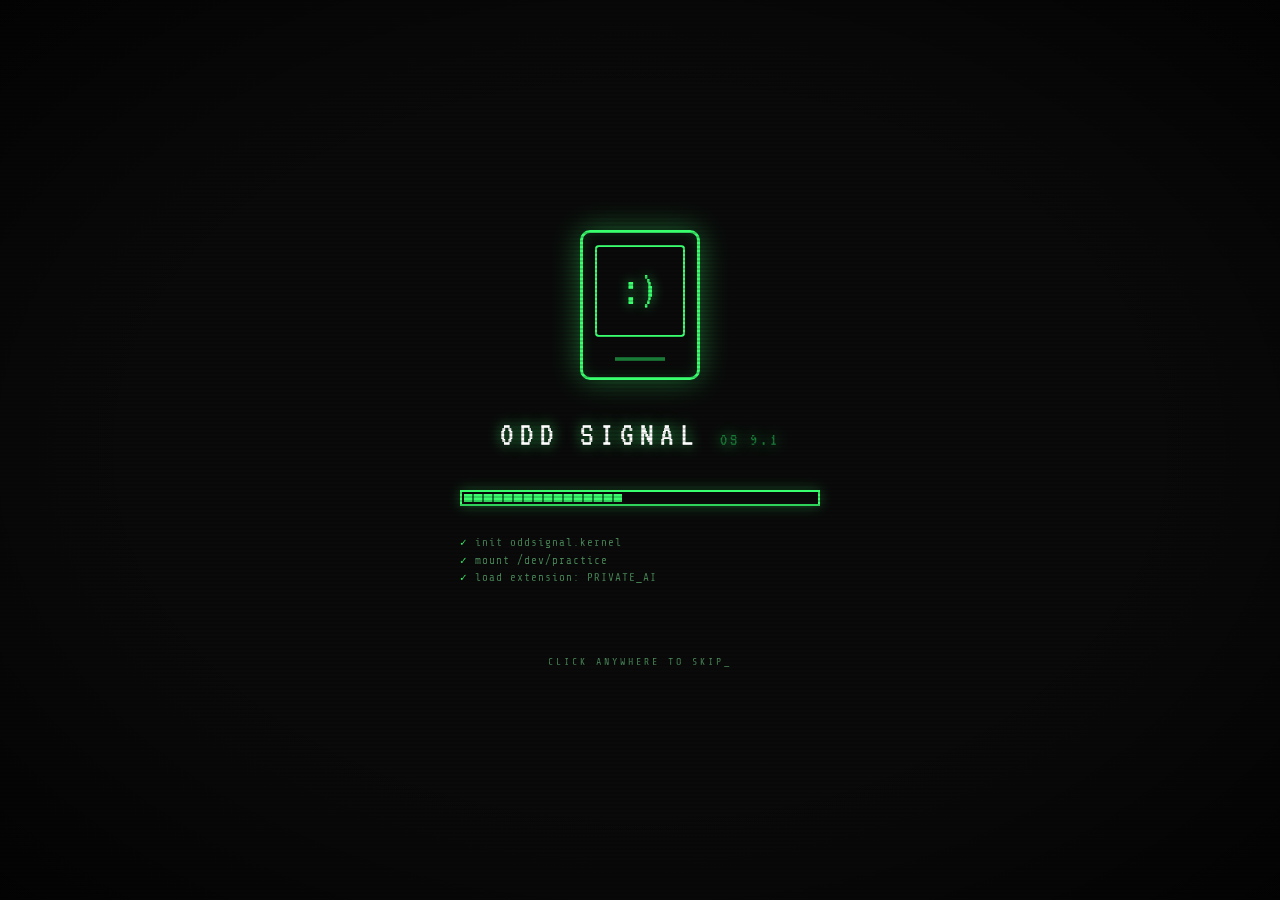
==== commit 65ed500f: "Add Goblin mascot, NORMAL WAVELENGTH rival, desktop furniture Goblin (js/goblin.js) — face of glitch" ====
--- a/index.html
+++ b/index.html
@@ -12,6 +12,7 @@
 <link rel="stylesheet" href="styles/mac.css">
 <link rel="stylesheet" href="styles/ios.css">
 <link rel="stylesheet" href="styles/apps.css">
+<link rel="stylesheet" href="styles/goblin.css">
 </head>
 <body>
 
@@ -81,6 +82,24 @@
 
 <!-- DESKTOP -->
 <div id="desktop">
+
+  <!-- faint wallpaper watermark -->
+  <div id="wallmark">ODD<br>SIGNAL</div>
+
+  <!-- furniture: fills the void, every piece earns its pixels -->
+  <div id="meter-widget" style="top: 40px; left: 50%; transform: translateX(-50%);">
+    <div class="mw-bar">◈ signal.monitor</div>
+    <div class="mw-body">
+      <div class="mw-label">SIGNAL INTEGRITY</div>
+      <div class="mw-track"><div class="mw-fill"></div></div>
+      <div class="mw-readout">> INTEGRITY NOMINAL</div>
+    </div>
+  </div>
+
+  <div id="sticky" style="top: 210px; left: 44%;">
+    note to self:
+    <b>don't forget — get in touch →</b>
+  </div>
 
   <!-- bottom-left icons: the glitch controls (kept clear of default window spawn) -->
   <div class="desk-icon" data-open="cleaner" style="bottom: 114px; left: 16px;">
@@ -518,6 +537,28 @@
 <div id="storm"></div>
 <div id="toast"></div>
 
+<!-- NORMAL WAVELENGTH full-screen ad (content injected by rival.js) -->
+<div id="nw-ad"></div>
+
+<!-- THE GOBLIN (mascot / face of glitchLevel) -->
+<div id="goblin" aria-label="Odd Signal goblin" role="img">
+  <svg viewBox="0 0 64 64">
+    <path d="M10 22 L21 9 L23 31 Z" fill="#1a7a38" stroke="#073" stroke-width="1.5"/>
+    <path d="M54 22 L43 9 L41 31 Z" fill="#1a7a38" stroke="#073" stroke-width="1.5"/>
+    <path d="M16 26 Q16 13 32 13 Q48 13 48 26 L48 40 Q48 53 32 53 Q16 53 16 40 Z" fill="#239a47" stroke="#073" stroke-width="2"/>
+    <path d="M20 28 L30 32 M44 28 L34 32" stroke="#06371a" stroke-width="2.5" fill="none" stroke-linecap="round"/>
+    <circle class="gob-eye" cx="25" cy="34" r="4.2" fill="#eaffd6"/>
+    <circle class="gob-eye" cx="39" cy="34" r="4.2" fill="#eaffd6"/>
+    <circle cx="25.5" cy="34.5" r="1.7" fill="#0a2a12"/>
+    <circle cx="38.5" cy="34.5" r="1.7" fill="#0a2a12"/>
+    <path d="M23 43 L27 47 L31 43 L35 47 L39 43 L41 45" stroke="#06371a" stroke-width="2" fill="none"/>
+    <path d="M25 43.5 L27 45.5 L29 43.5 Z M33 43.5 L35 45.5 L37 43.5 Z" fill="#eaffd6"/>
+    <path class="gob-spark" d="M52 15 l3 -7 l-1 5 l4 -2 l-5 6 Z" fill="#ffaa00"/>
+    <path class="gob-spark" d="M11 13 l-3 -7 l1 5 l-4 -2 l5 6 Z" fill="#00aaff"/>
+  </svg>
+</div>
+<div id="gob-bubble"></div>
+
 <!-- STATUS BAR -->
 <div class="status-line">
   <span>ODD SIGNAL · UK-BASED · WORKING WORLDWIDE</span>
--- a/styles/goblin.css
+++ b/styles/goblin.css
@@ -0,0 +1,196 @@
+/* ============================================================
+   goblin.css — the mascot, NORMAL WAVELENGTH rival, desktop
+   furniture (sticky note, signal meter, wallpaper)
+   ============================================================ */
+
+/* ============================================================
+   DESKTOP WALLPAPER — kills the void cheaply (desktop only)
+   ============================================================ */
+#desktop {
+  background-image:
+    repeating-linear-gradient(0deg, transparent 0 31px, rgba(57,255,110,0.035) 31px 32px),
+    repeating-linear-gradient(90deg, transparent 0 31px, rgba(57,255,110,0.035) 31px 32px);
+}
+#wallmark {
+  position: absolute; inset: 0; z-index: 0; pointer-events: none;
+  display: flex; align-items: center; justify-content: center;
+  font-family: 'VT323', monospace;
+  font-size: 22vw; line-height: 0.8; letter-spacing: 1vw;
+  color: rgba(57,255,110,0.035);
+  user-select: none; overflow: hidden; text-align: center;
+}
+
+/* ============================================================
+   STICKY NOTE — physical gravity-to-contact (desktop only)
+   ============================================================ */
+#sticky {
+  position: absolute; z-index: 8;
+  width: 168px; padding: 14px 14px 18px;
+  background: linear-gradient(180deg, #fdf06b, #f4e24a);
+  color: #3a2f0a;
+  font-family: 'Marker Felt', 'Comic Sans MS', cursive;
+  font-size: 15px; line-height: 1.35;
+  box-shadow: 2px 4px 9px rgba(0,0,0,0.5);
+  transform: rotate(-4deg);
+  cursor: pointer;
+  border-bottom: 22px solid #ead63f;
+}
+#sticky::before {
+  content: ''; position: absolute; top: -7px; left: 50%; transform: translateX(-50%);
+  width: 56px; height: 16px; background: rgba(200,180,120,0.55);
+  box-shadow: 0 1px 2px rgba(0,0,0,0.3);
+}
+#sticky b { display: block; font-size: 13px; margin-top: 6px; color: #6a1010; }
+#sticky:hover { transform: rotate(-4deg) scale(1.04); }
+#sticky:active { transform: rotate(-4deg) scale(0.98); }
+
+/* ============================================================
+   SIGNAL METER — reflects glitchLevel (desktop only)
+   ============================================================ */
+#meter-widget {
+  position: absolute; z-index: 8;
+  width: 184px;
+  background: var(--plat);
+  border: 1px solid var(--mac-black);
+  box-shadow: inset 1px 1px 0 var(--plat-light), inset -1px -1px 0 var(--plat-dark), 3px 3px 0 rgba(0,0,0,0.45);
+  font-family: var(--mac-font); color: var(--mac-black);
+  user-select: none;
+}
+#meter-widget .mw-bar {
+  height: 16px; padding: 0 5px;
+  background: linear-gradient(180deg, var(--plat-light), var(--plat));
+  border-bottom: 1px solid var(--mac-black);
+  font-size: 11px; display: flex; align-items: center; letter-spacing: 1px;
+}
+#meter-widget .mw-body { padding: 9px 10px; background: #06140b; }
+#meter-widget .mw-label { font-size: 10px; color: var(--green); letter-spacing: 1px; margin-bottom: 5px; }
+.mw-track { height: 12px; background: #021006; border: 1px solid #093; padding: 1px; }
+.mw-fill { height: 100%; width: 100%; transition: width 0.4s steps(8), background 0.4s; }
+#meter-widget .mw-readout { font-size: 9px; color: var(--text-dim); margin-top: 5px; letter-spacing: 1px; }
+
+/* ============================================================
+   THE GOBLIN
+   ============================================================ */
+#goblin {
+  position: fixed;
+  right: 22px; bottom: 40px;
+  z-index: 9000;
+  width: 96px; height: 96px;
+  display: none;
+  cursor: pointer;
+  filter: drop-shadow(0 0 10px rgba(57,255,110,0.55));
+  transform-origin: bottom center;
+  transition: transform 0.5s cubic-bezier(.2,1.2,.4,1), filter 0.4s;
+  touch-action: manipulation;
+}
+#goblin.show { display: block; }
+#goblin svg { width: 100%; height: 100%; display: block; }
+#goblin.jitter { animation: gobJitter 0.16s steps(2) infinite; }
+@keyframes gobJitter {
+  0% { transform: translate(0,0) scale(var(--gob-scale,1)); }
+  50% { transform: translate(-2px,1px) scale(var(--gob-scale,1)) skewX(-1deg); }
+  100% { transform: translate(2px,-1px) scale(var(--gob-scale,1)); }
+}
+#goblin.pop { animation: gobPop 0.45s cubic-bezier(.2,1.4,.4,1) 1; }
+@keyframes gobPop {
+  0% { transform: scale(0.1) rotate(-20deg); opacity: 0; }
+  70% { transform: scale(1.15) rotate(4deg); opacity: 1; }
+  100% { transform: scale(var(--gob-scale,1)); opacity: 1; }
+}
+/* level-scaled size: the goblin IS the glitchLevel */
+body[data-glitch="0"] #goblin { --gob-scale: 0.55; filter: drop-shadow(0 0 4px rgba(57,255,110,0.25)) grayscale(0.5); }
+body[data-glitch="1"] #goblin { --gob-scale: 0.8; }
+body[data-glitch="2"] #goblin { --gob-scale: 1.0; }
+body[data-glitch="3"] #goblin { --gob-scale: 1.25; }
+#goblin { transform: scale(var(--gob-scale,1)); }
+
+/* goblin glow eyes pulse */
+.gob-eye { animation: gobEye 1.4s ease-in-out infinite; }
+@keyframes gobEye { 0%,100% { opacity: 1; } 50% { opacity: 0.45; } }
+.gob-spark { animation: gobSpark 0.9s step-end infinite; }
+@keyframes gobSpark { 0%,70% { opacity: 0; } 71%,80% { opacity: 1; } 81%,100% { opacity: 0; } }
+
+/* speech bubble */
+#gob-bubble {
+  position: fixed;
+  z-index: 9001;
+  max-width: 230px;
+  background: #06140b;
+  border: 1px solid var(--green);
+  box-shadow: 0 0 16px rgba(57,255,110,0.4);
+  color: var(--text);
+  font-family: var(--mono); font-size: 13px; line-height: 1.4;
+  padding: 9px 12px;
+  display: none;
+}
+#gob-bubble.show { display: block; animation: bubbleIn 0.16s steps(2); }
+@keyframes bubbleIn { from { opacity: 0; transform: translateY(6px); } to { opacity: 1; } }
+#gob-bubble .gob-cy { color: var(--amber); }
+#gob-bubble .gob-go {
+  display: inline-block; margin-top: 7px;
+  color: var(--green); border-bottom: 1px solid var(--green);
+  cursor: pointer; letter-spacing: 1px;
+}
+#gob-bubble .gob-go:hover { background: var(--green); color: var(--bg); }
+#gob-bubble::after {
+  content: ''; position: absolute; bottom: -7px; right: 26px;
+  border: 7px solid transparent; border-top-color: var(--green); border-bottom: 0;
+}
+
+/* ============================================================
+   NORMAL WAVELENGTH — full-screen iOS interstitial (and desktop)
+   Deliberately sterile corporate: clashes with the green CRT.
+   ============================================================ */
+#nw-ad {
+  position: fixed; inset: 0; z-index: 43000;
+  display: none;
+  background: linear-gradient(180deg, #eef2f7, #d7dee8);
+  color: #16202e;
+  font-family: 'Helvetica Neue', Helvetica, Arial, sans-serif;
+  overflow-y: auto; -webkit-overflow-scrolling: touch;
+  padding: max(34px, env(safe-area-inset-top)) 22px max(28px, env(safe-area-inset-bottom));
+}
+#nw-ad.open { display: block; animation: nwIn 0.25s ease; }
+@keyframes nwIn { from { opacity: 0; transform: scale(1.04); } to { opacity: 1; transform: none; } }
+.nw-wrap { max-width: 440px; margin: 0 auto; }
+.nw-sponsor { font-size: 10px; letter-spacing: 2px; color: #8a97a8; text-transform: uppercase; margin-bottom: 18px; display: flex; align-items: center; gap: 7px; }
+.nw-sponsor .gob-mini { width: 18px; height: 18px; }
+.nw-logo { font-size: 30px; font-weight: 800; letter-spacing: -1px; color: #16314f; }
+.nw-logo span { color: #2f7fe0; }
+.nw-tag { font-size: 13px; color: #5a6a7c; font-style: italic; margin: 2px 0 22px; }
+.nw-lede { font-size: 20px; font-weight: 700; line-height: 1.3; margin-bottom: 6px; }
+.nw-jab { font-size: 14px; color: #6a7889; margin-bottom: 20px; }
+.nw-feats { list-style: none; margin: 0 0 20px; padding: 0; }
+.nw-feats li { font-size: 14px; padding: 8px 0; border-bottom: 1px solid #c4cedb; display: flex; gap: 9px; }
+.nw-feats li::before { content: '▸'; color: #2f7fe0; }
+.nw-stars { font-size: 13px; color: #6a7889; margin-bottom: 18px; }
+.nw-price {
+  background: #16314f; color: #fff; border-radius: 10px;
+  padding: 14px 16px; margin-bottom: 18px;
+}
+.nw-price .big { font-size: 22px; font-weight: 800; }
+.nw-price .small { font-size: 11px; color: #aebfd6; margin-top: 4px; }
+.nw-cta {
+  width: 100%; border: 0; border-radius: 10px;
+  background: linear-gradient(180deg, #3f93f0, #1f63c0);
+  color: #fff; font-size: 17px; font-weight: 700; letter-spacing: 0.5px;
+  padding: 15px; cursor: pointer; box-shadow: 0 3px 0 #134a96;
+}
+.nw-cta:active { transform: translateY(2px); box-shadow: 0 1px 0 #134a96; }
+.nw-fine { font-size: 9.5px; color: #97a3b3; line-height: 1.5; margin-top: 16px; }
+.nw-close {
+  position: absolute; top: max(12px, env(safe-area-inset-top)); right: 14px;
+  width: 30px; height: 30px; border-radius: 50%;
+  border: 1px solid #b7c1cf; background: #fff; color: #5a6a7c;
+  font-size: 16px; cursor: pointer; line-height: 28px; text-align: center;
+  z-index: 1;
+}
+.nw-decline {
+  display: block; width: 100%; text-align: center; margin-top: 14px;
+  background: none; border: 0; color: #8a97a8; font-size: 13px; cursor: pointer;
+  text-decoration: underline;
+}
+
+@media (prefers-reduced-motion: reduce) {
+  #goblin.jitter, .gob-eye, .gob-spark, #goblin.pop, #nw-ad.open { animation: none !important; }
+}
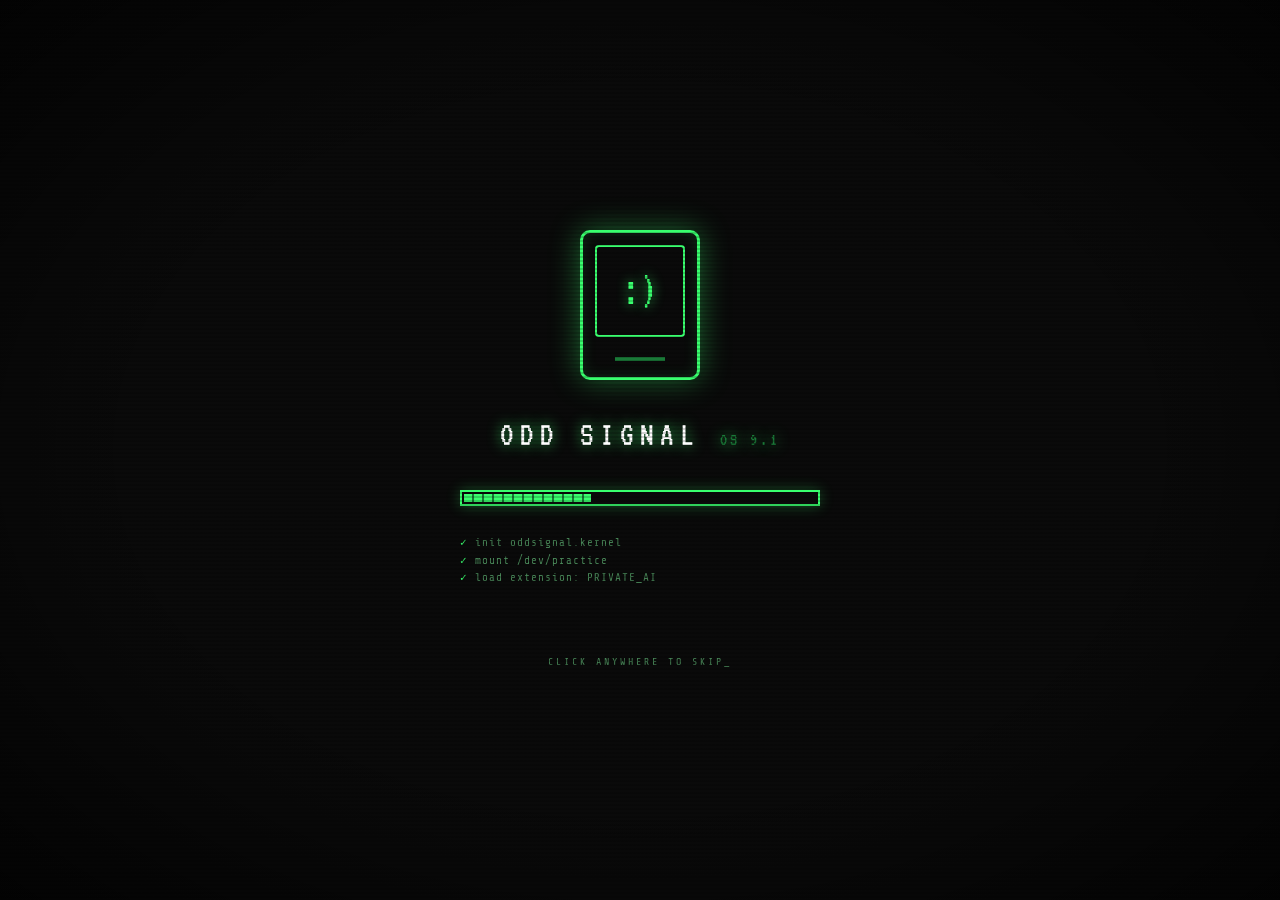
==== commit a4c35624: "Mobile lock screen: auto-hijack unlock, bigger glitched brand, QR redesign - Lock screen ODD SIGNAL " ====
--- a/index.html
+++ b/index.html
@@ -389,8 +389,8 @@
     </div>
     <div class="lock-flex">
       <div class="lock-sig">
-        ◉ ODD SIGNAL
-        <small>TECH CONSULTING FOR ARTISTS<br>// ERR_CARRIER_FOUND</small>
+        <span class="lock-brand" data-text="◉ ODD SIGNAL">◉ ODD SIGNAL</span>
+        <small>TECHNOLOGICAL SOLUTIONS FOR CREATIVES<br>// ERR_CARRIER_FOUND</small>
       </div>
     </div>
     <div class="unlock-tray">
--- a/styles/ios.css
+++ b/styles/ios.css
@@ -47,10 +47,46 @@
 .lock-flex { flex: 1; display: flex; align-items: center; justify-content: center; }
 .lock-sig {
   font-family: 'VT323', monospace; color: var(--green);
-  font-size: 24px; letter-spacing: 5px; text-align: center; line-height: 1.7;
-  text-shadow: 0 0 16px rgba(57,255,110,0.7);
-}
-.lock-sig small { font-size: 13px; letter-spacing: 3px; color: var(--text-dim); display: block; }
+  text-align: center; line-height: 1.4;
+}
+.lock-brand {
+  display: block; position: relative;
+  font-size: clamp(42px, 14vw, 62px);
+  letter-spacing: 4px; line-height: 1;
+  color: #eafff0;
+  text-shadow: -2px 0 var(--red), 2px 0 var(--blue), 0 0 18px rgba(57,255,110,0.85);
+}
+.lock-brand::after {
+  content: attr(data-text);
+  position: absolute; left: 0; right: 0; top: 0;
+  color: var(--green);
+  clip-path: polygon(0 42%, 100% 42%, 100% 60%, 0 60%);
+  transform: translateX(3px);
+  text-shadow: -2px 0 var(--red);
+  opacity: 0.85; pointer-events: none;
+}
+.lock-sig small { font-size: 12px; letter-spacing: 3px; color: var(--text-dim); display: block; margin-top: 16px; }
+
+/* signal "hijacks" the lock and forces it open */
+@keyframes hijackShake {
+  0%, 100% { transform: translate(0, 0); }
+  20% { transform: translate(-5px, 1px) skewX(2deg); }
+  40% { transform: translate(4px, -2px); }
+  60% { transform: translate(-3px, 2px) skewX(-2deg); }
+  80% { transform: translate(3px, 1px); }
+}
+#lockscreen.hijacking { animation: hijackShake 0.11s steps(2) infinite; }
+#lockscreen.hijacking #slider-label {
+  color: var(--red) !important;
+  -webkit-text-fill-color: var(--red);
+  background: none; letter-spacing: 2px;
+}
+#lockscreen.hijacking #slider-track {
+  box-shadow: inset 0 0 0 1.5px var(--red), inset 0 2px 9px #000;
+}
+@media (prefers-reduced-motion: reduce) {
+  #lockscreen.hijacking { animation: none; }
+}
 
 .unlock-tray {
   background: linear-gradient(180deg, rgba(0,0,0,0.55), rgba(0,0,0,0.8));
